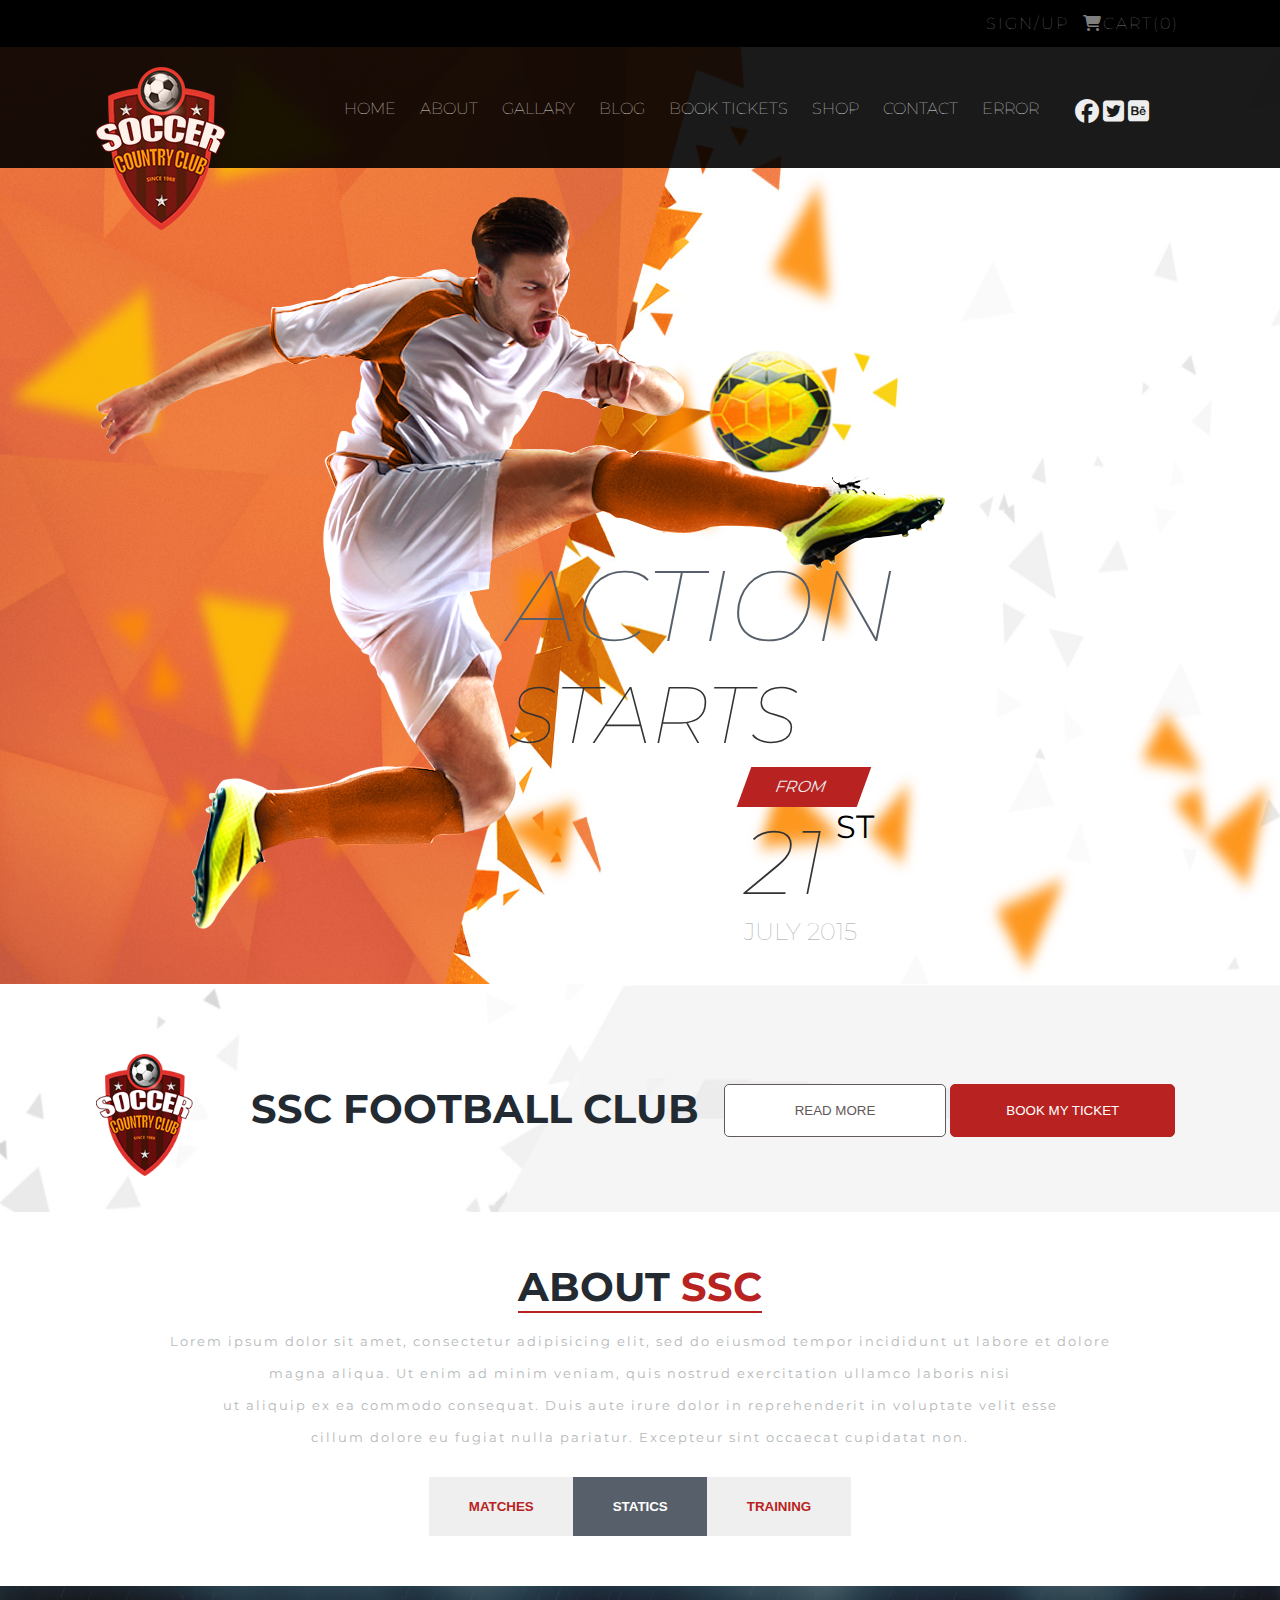
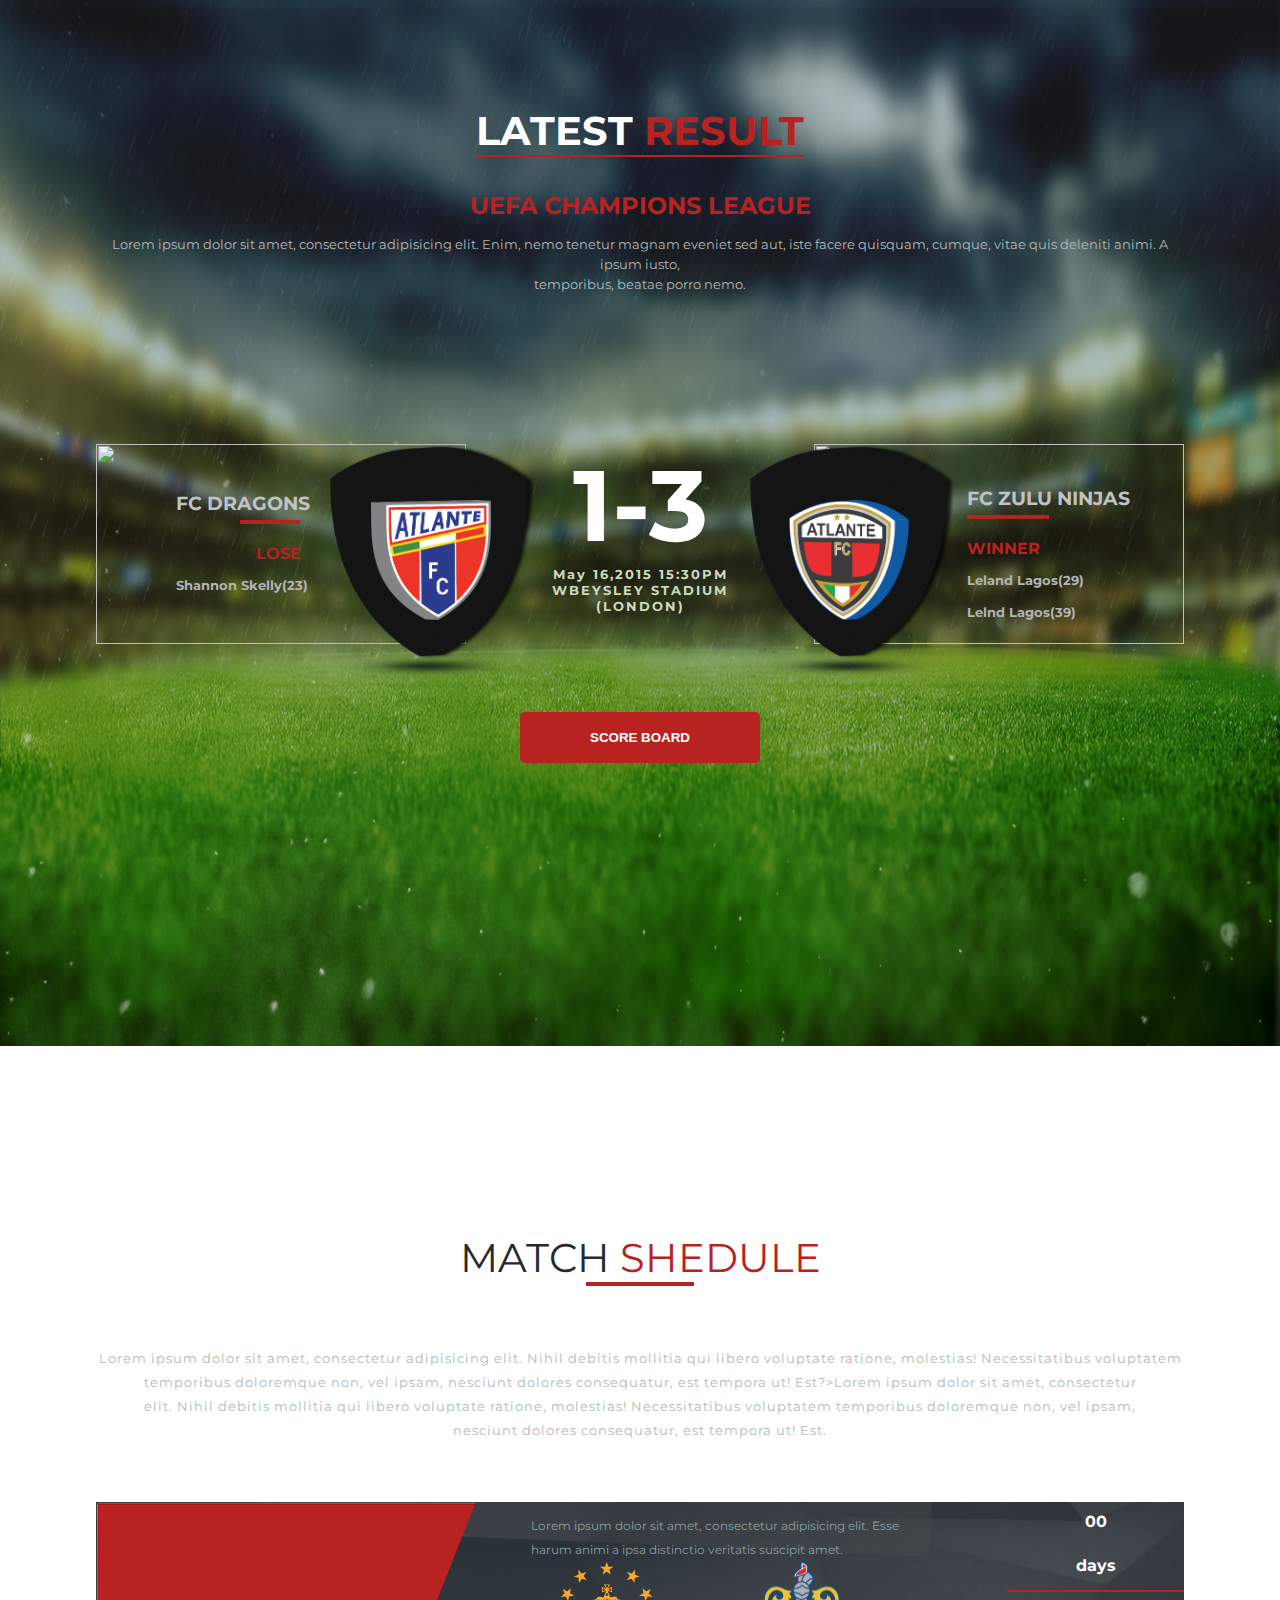
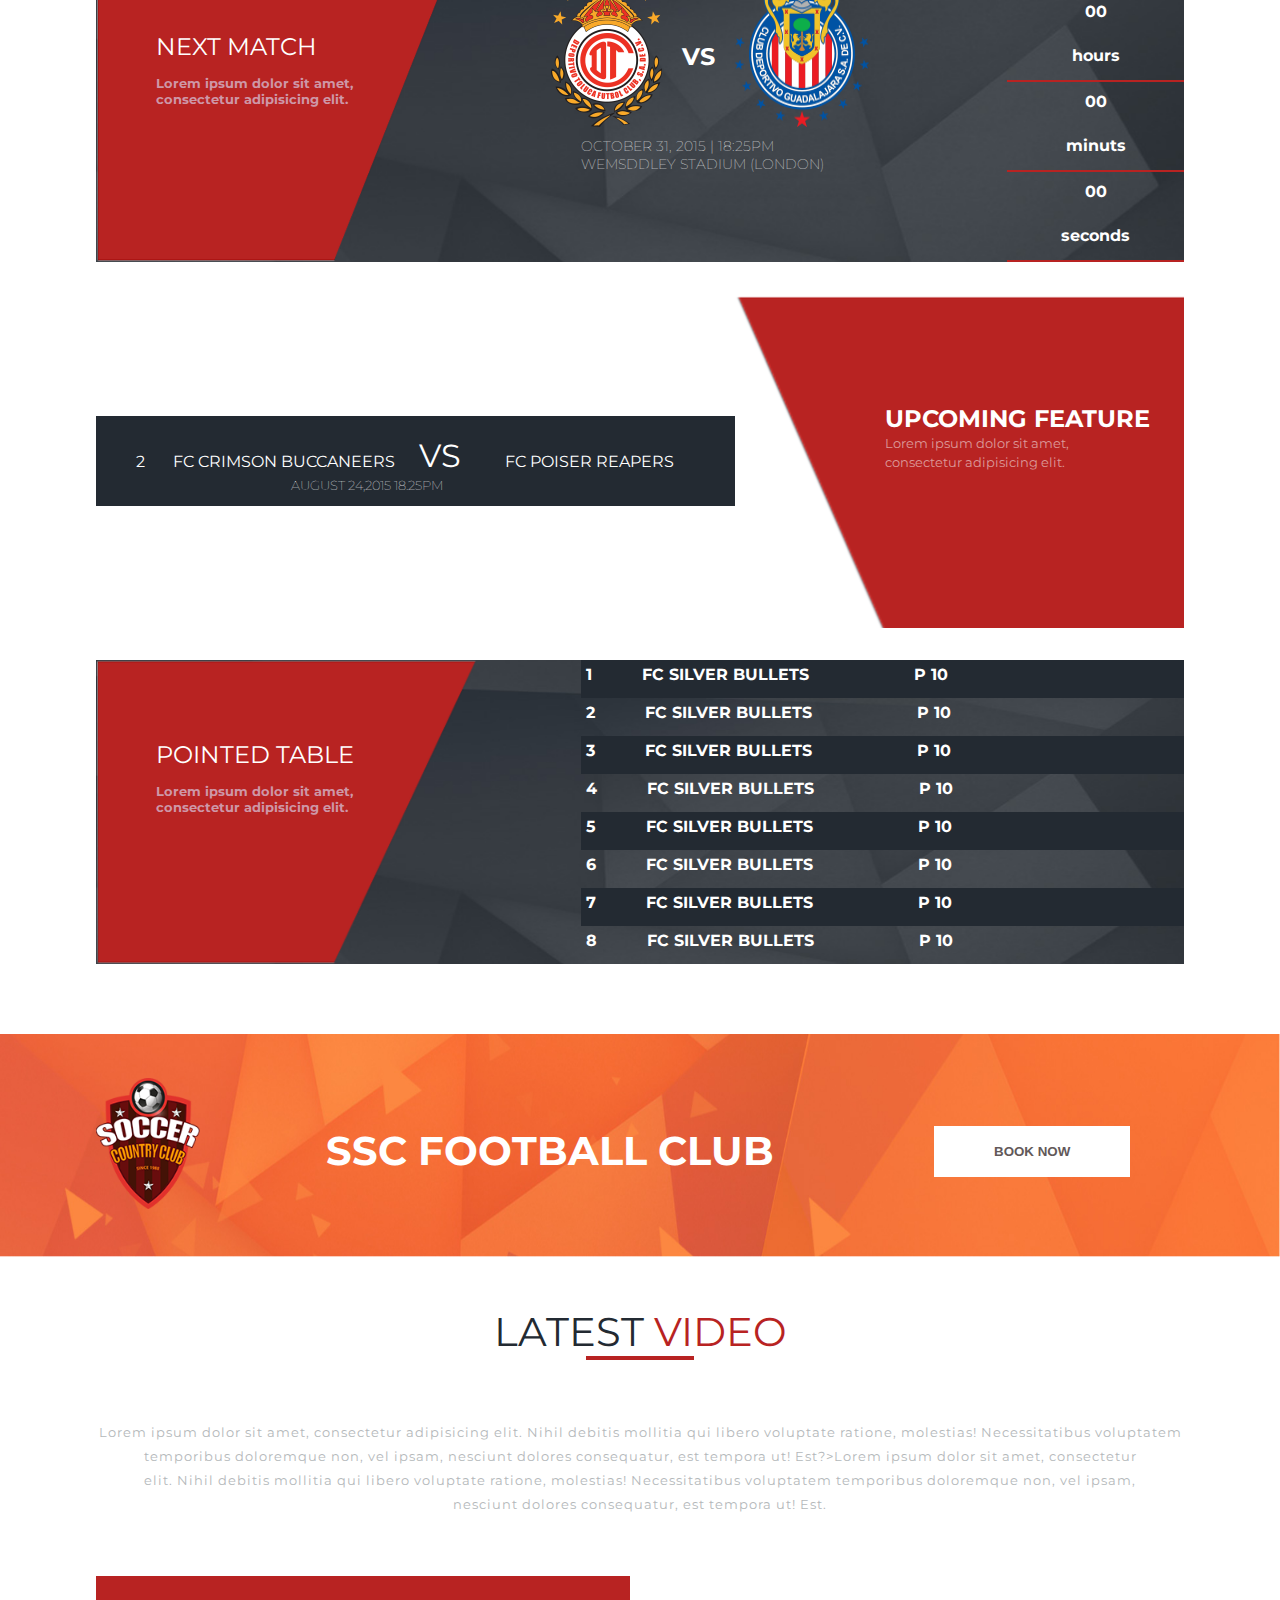
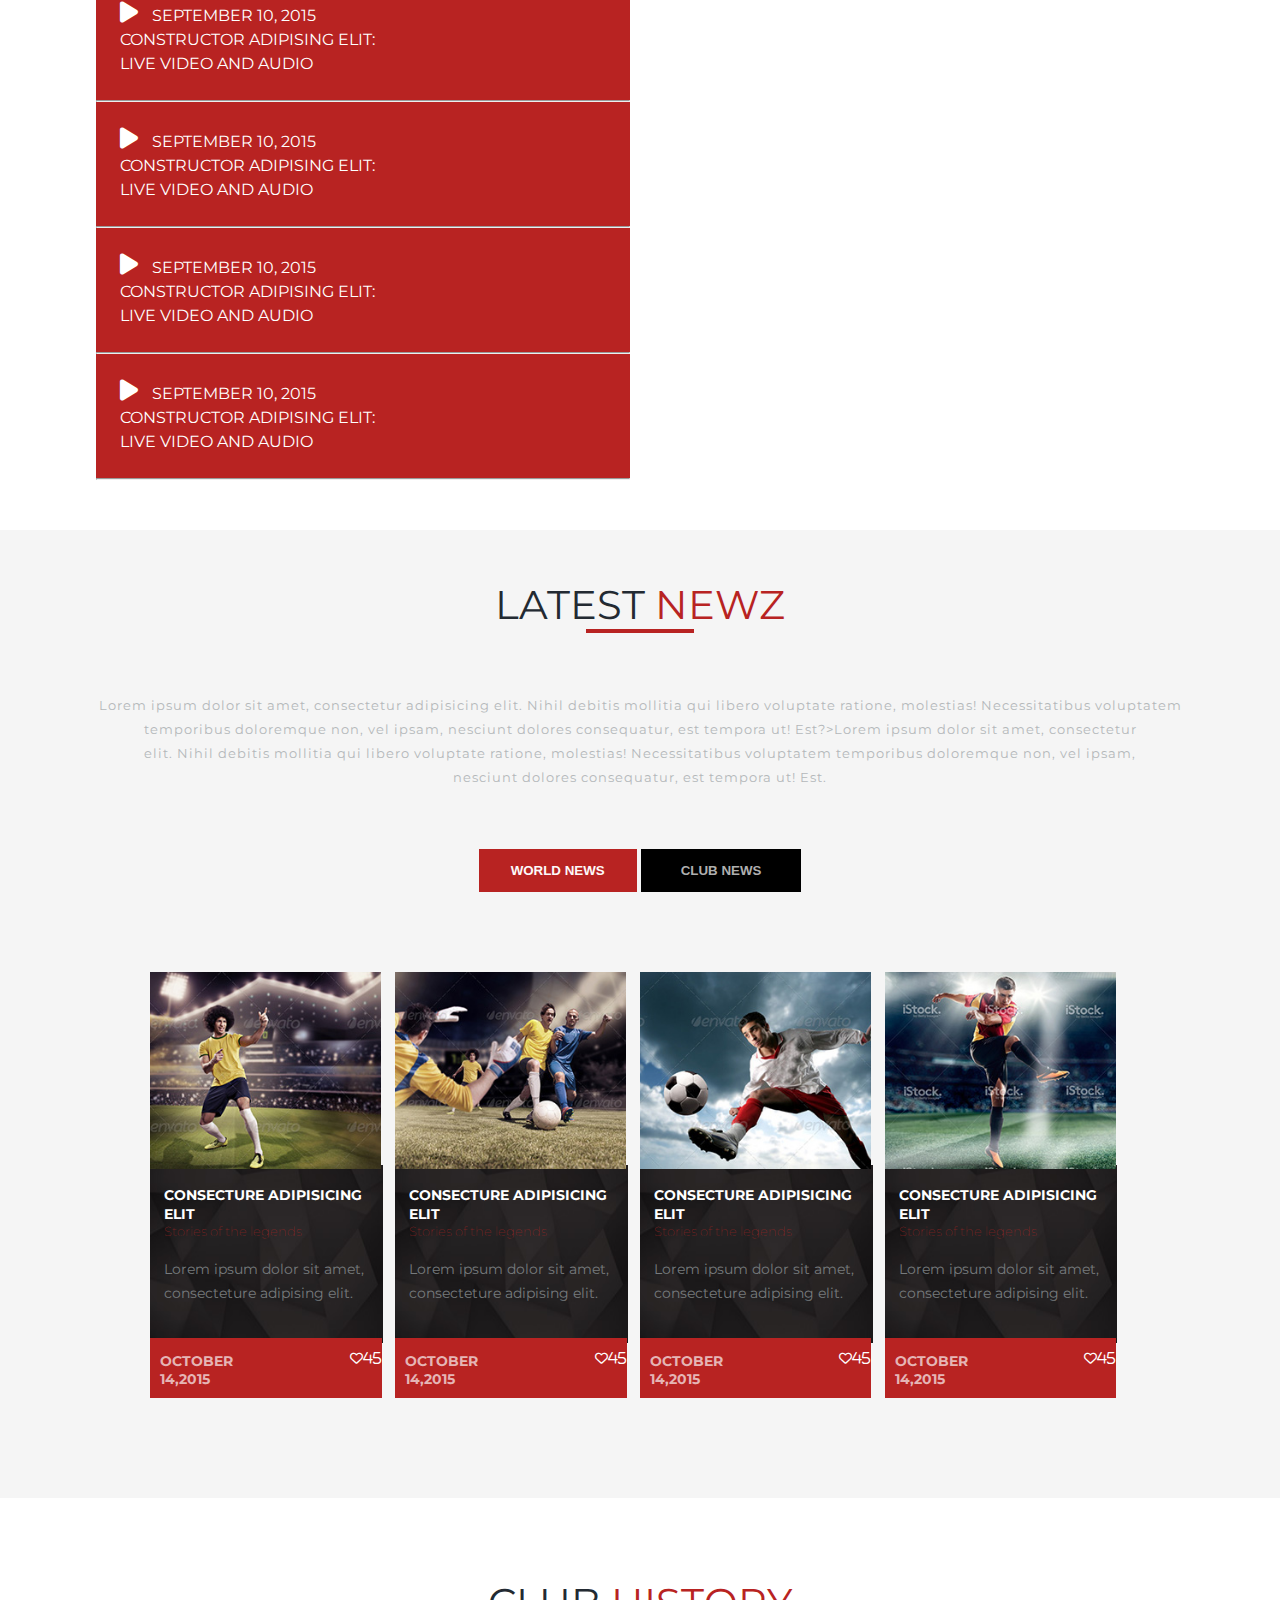
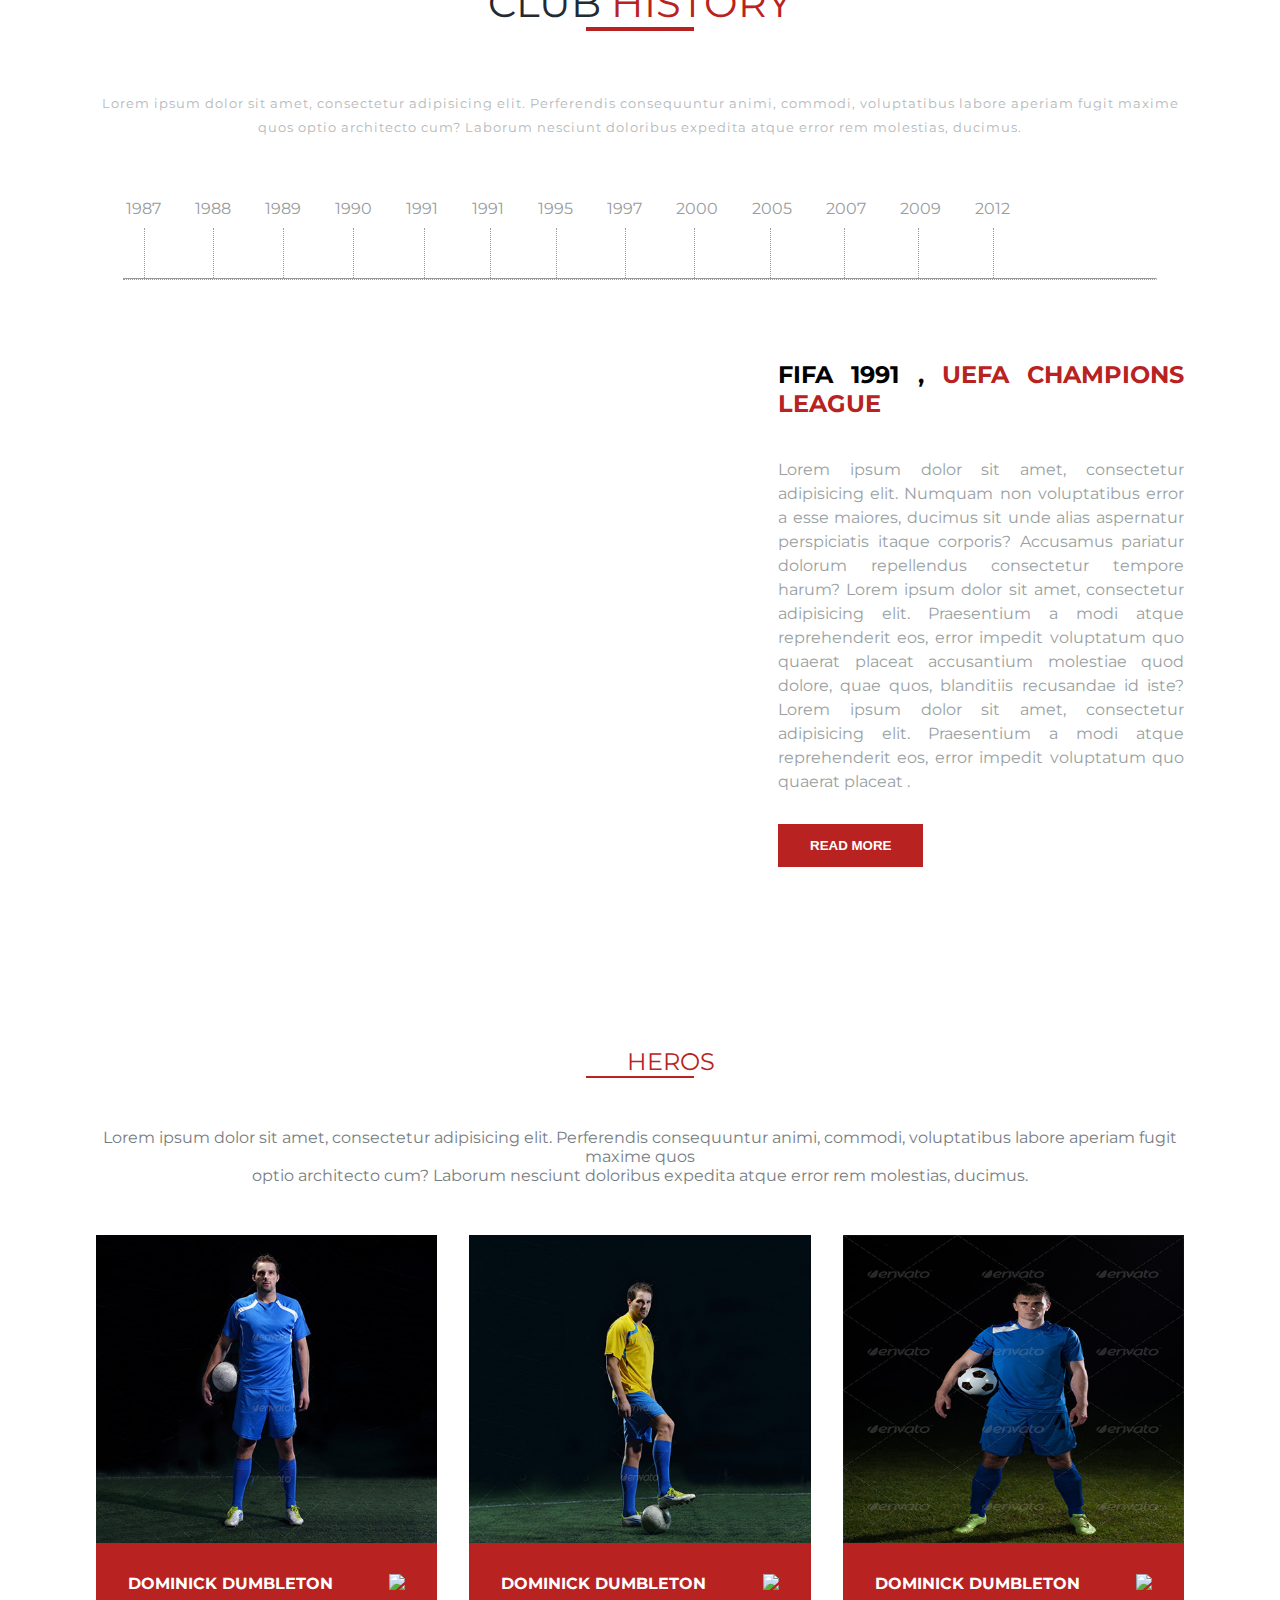
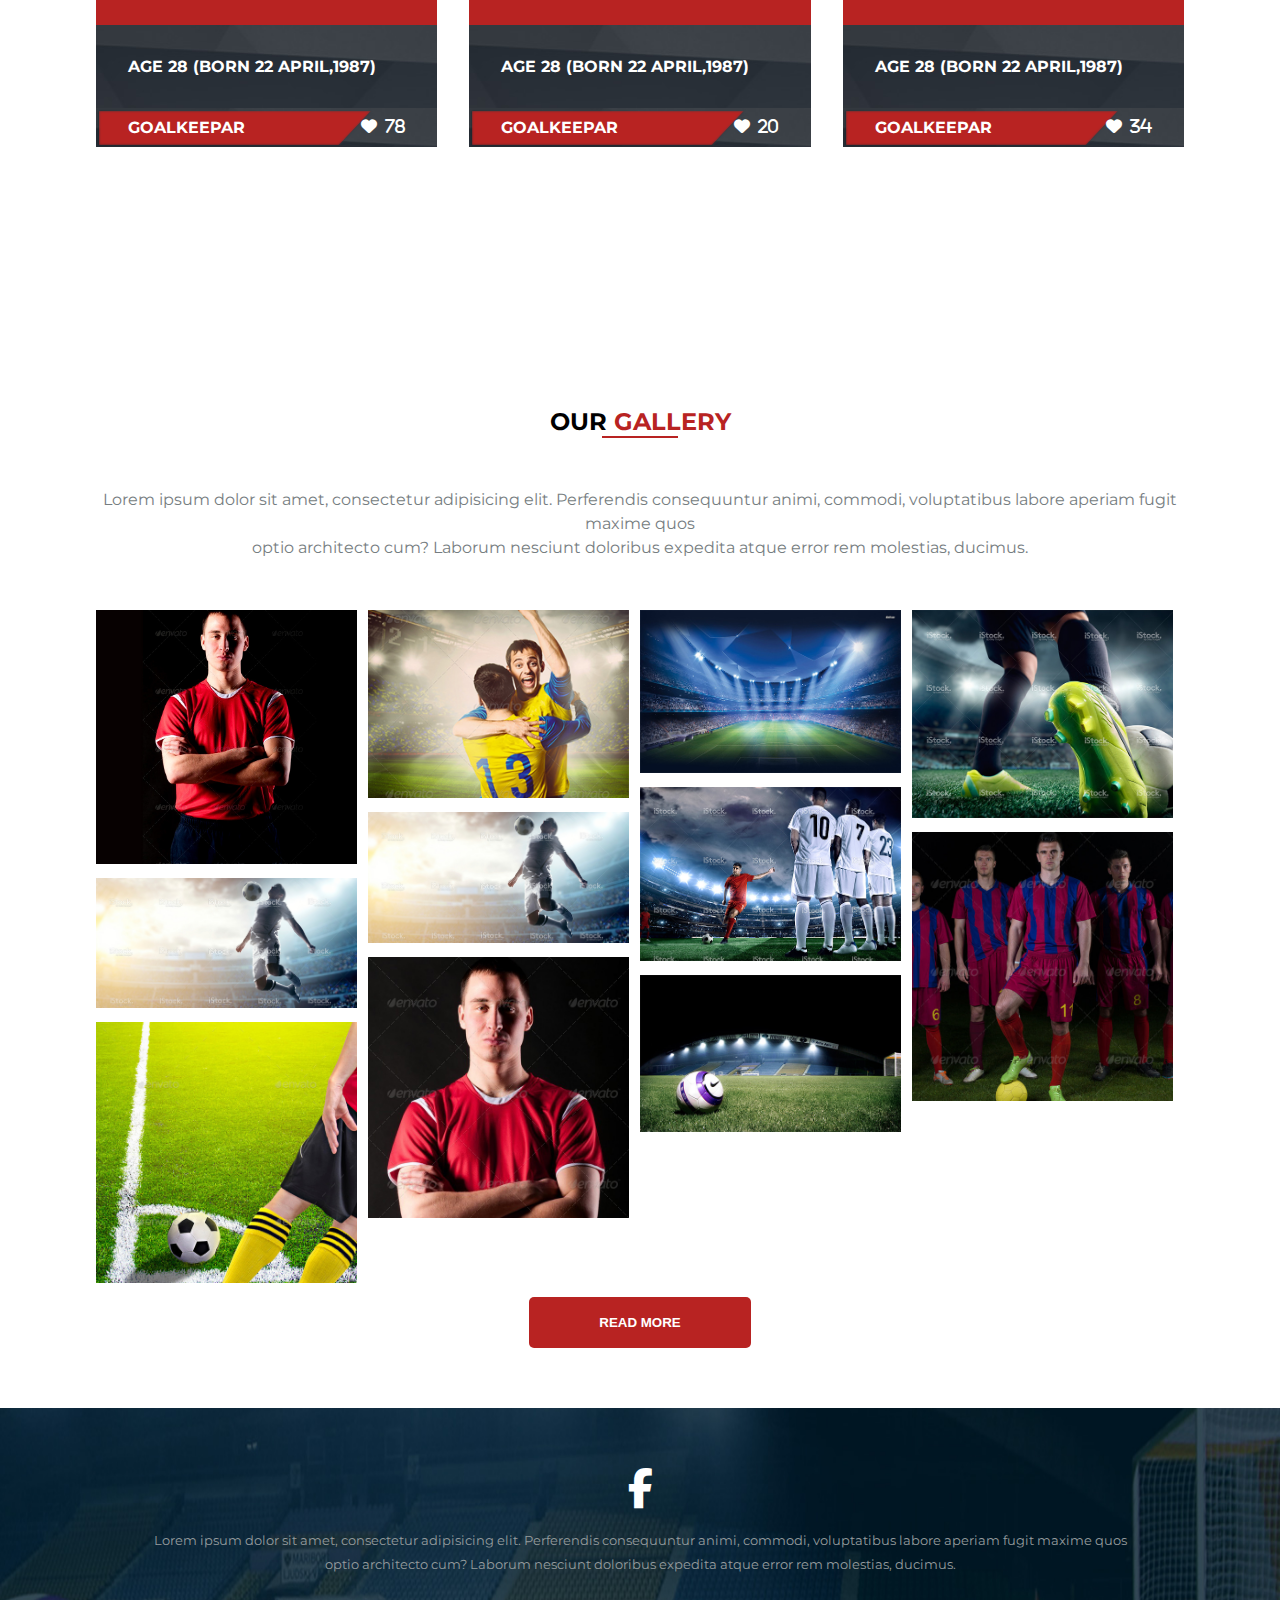
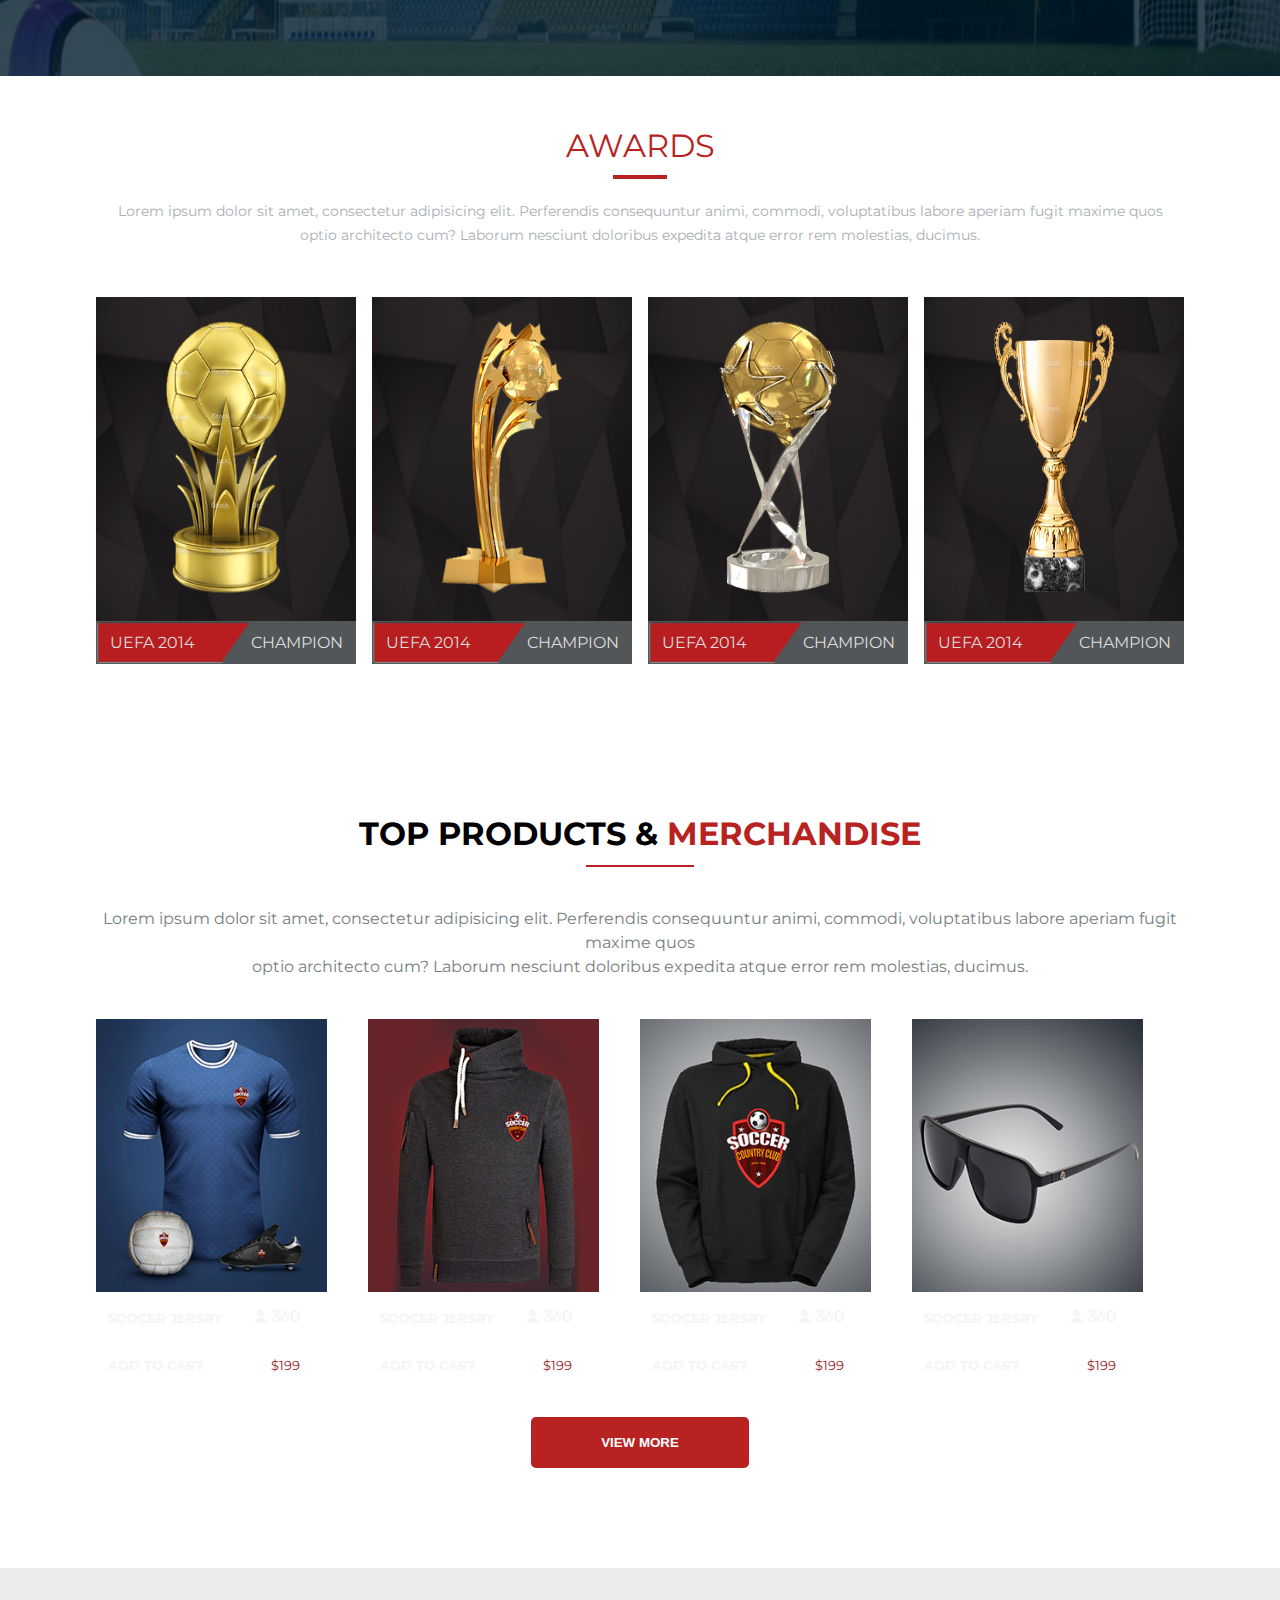
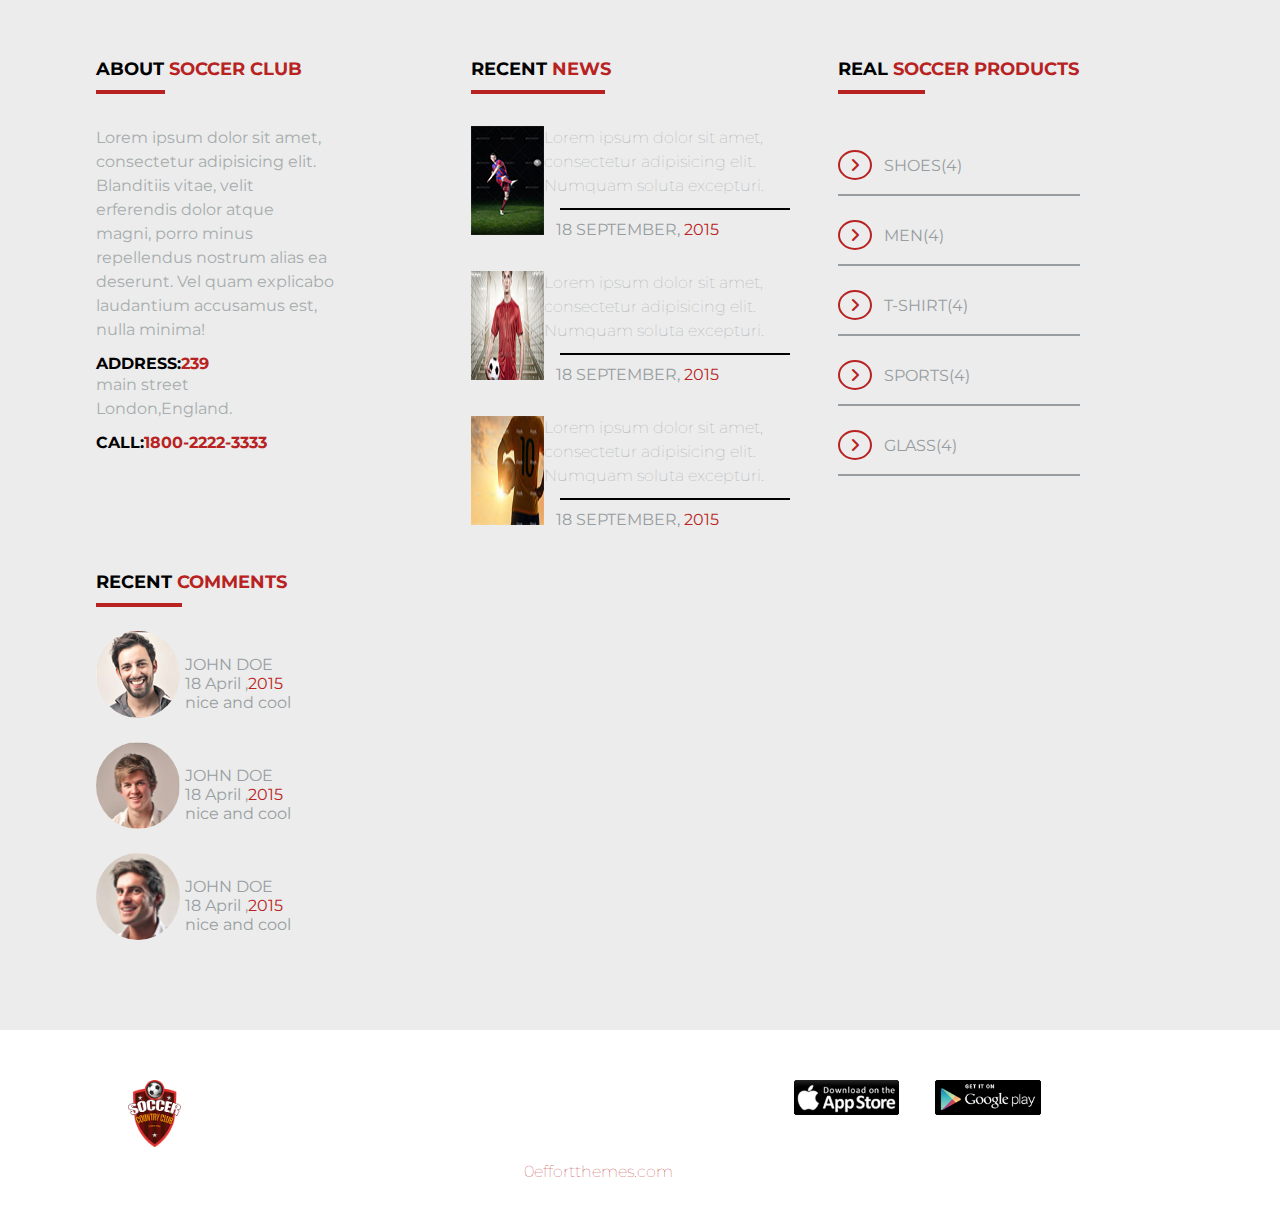
==== index.html @ d2e5c169 "Update and rename soocer.html to index.html" ====
<!DOCTYPE html>
<html>
<head>
	<meta charset="utf-8">
	<meta name="viewport" content="width=device-width, initial-scale=1.0">
	<link rel="stylesheet" href="https://unpkg.com/aos@next/dist/aos.css" />
	<link rel="stylesheet" type="text/css" href="css/soocer.css">
	<link rel="preconnect" href="https://fonts.googleapis.com">
	<link rel="preconnect" href="https://fonts.gstatic.com" crossorigin>
	<link href="https://fonts.googleapis.com/css2?family=Montserrat&display=swap" rel="stylesheet">
	<link rel="stylesheet" href="https://cdnjs.cloudflare.com/ajax/libs/font-awesome/6.3.0/css/all.min.css">
	<title> SOOCER</title>
</head>
<script src="https://unpkg.com/aos@next/dist/aos.js"></script>
<body>
	<main>
		 <script>
    AOS.init(1500);
  </script>
		<section class="one">
		<div class="container">
		<div class="cart">
			<a href="#">SIGN/UP</a>
				<a href="#"><i class="fa-solid fa-cart-shopping"></i>CART(0)</a>
			
		</div>
	</div>
	</section>
				<section class="first_section">
			<div class="container"> 
				
			<nav>
			<div  data-aos="fade-up-right" class="logo"><img src="image/logoo.png"></div>
			<div>
			<ul>
				<li><a href="#">HOME</a></li>
				<li><a href="#">ABOUT</a></li>
				<li><a href="#">GALLARY</a></li>
				<li><a href="#">BLOG</a></li>
				<li><a href="#">BOOK TICKETS</a></li>
				<li><a href="#">SHOP</a></li>
				<li><a href="#">CONTACT</a></li>
				<li><a href="#">ERROR</a></li>
			</ul>
		</div>
		<div class="search">
			<i class="fa-brands fa-facebook"></i>
			<i class="fa-brands fa-square-twitter"></i>
			<i class="fa-brands fa-square-behance"></i>
			</div>
					
		</nav>
	</div>
	</header>
</section>
		<section class="second_sec"> 
			<div class="container">
				
				<img src="image/player.png" class="player">
			
				<img src="image/ball.png" class="ball" data-aos="flip-left">
				<div class="cont_one">
				<h1>ACTION</h1>
				<h2>STARTS</h2>


			</div>	
			<div class="form">
			<div class="parallelogram">	<span>FROM</span></div>
			<div class="date">
					<h3>21</h3>
					<span>ST</span>
					<h4>JULY 2015</h4>
				
			</div>

		</div>


				
			</div>

			
		</section>


		<section class="third_sec">
			<!-- <img src="image/third.png"> -->
			<div class="container">
				<div class="content_one">
				<div class="cont_two">
					<img src="image/logoo.png">
				</div>
				<div class="cont_two">
					<h2>SSC FOOTBALL CLUB</h2>
				</div>
				<div class="cont_three">
					<button class="btn_one">READ MORE</button>
					<button class="btn_two">BOOK MY TICKET</button>
				</div>	
					
				</div>
				
			</div>
			
		</section>
		<section class="fourth_sec">
			<div class="container">
			<div class="content_two">
				<span>ABOUT <font color="b82322">SSC</font></span>
				<p>Lorem ipsum dolor sit amet, consectetur adipisicing elit, sed do eiusmod
				tempor incididunt ut labore et dolore<br> magna aliqua. Ut enim ad minim veniam,
				quis nostrud exercitation ullamco laboris nisi<br> ut aliquip ex ea commodo
				consequat. Duis aute irure dolor in reprehenderit in voluptate velit esse<br>
				cillum dolore eu fugiat nulla pariatur. Excepteur sint occaecat cupidatat non.
				</p>
				 
				<button class="btn_four">MATCHES</button>				
				<button class="btn_three">STATICS</button>			
				<button class="btn_four">TRAINING</button>

			
		</div>
		</div>
		</section>
		<section class="fifth_sec">
			<div class="container">
				<div class="content_three">
				<span>LATEST <font color="b82322">RESULT</font></span>
				<h2>UEFA CHAMPIONS LEAGUE</h2>	
				<p>Lorem ipsum dolor sit amet, consectetur adipisicing elit. Enim, nemo tenetur magnam eveniet sed aut, iste facere quisquam, cumque, vitae quis deleniti animi. A ipsum iusto,<br> temporibus, beatae porro nemo.</p>
			</div>
				<div class="content_four">

					<img src="image/resultboard.png" class="resultboard">
				
				

					<img src="image/resultboard_two.png" class="resultboard_two">
					<img src="image/resultlogo.png" class="resultlogo_left">
					<img src="image/resultlogo.png" class="resultlogo_right">
					<img src="image/logo01.png" class="logo_one">
					<img src="image/logo02.png" class="logo_two">

					<div class="cont_four">
							<h3>FC DRAGONS</h3>
							<hr>
					<h4>LOSE</h4>
					<h5>Shannon Skelly(23)</h5> 
					</div>
					<div class="cont_four_second">
							<h3>FC ZULU NINJAS</h3>
							<hr>
					<h4>WINNER</h4>
					<h5>Leland Lagos(29)<br><br>

						Lelnd Lagos(39)</h5> 

					</div>
					<div class="cont_five">
						<h2>1-3</h2>
					</div>
					<div class="cont_six">
						<h5>May 16,2015 15:30PM<br>
								WBEYSLEY STADIUM <br>(LONDON)</h5>
								<button>SCORE BOARD</button>
				</div>
						
				</div>
				</div>
				</div>
		</section>
		<section class="six_sec">
				<div class="container">
				<div class="content_five">
						<span>MATCH  <font color="b82322">SHEDULE</font></span>
						<hr>
						<p>Lorem ipsum dolor sit amet, consectetur adipisicing elit. Nihil debitis mollitia qui libero voluptate ratione, molestias! Necessitatibus voluptatem <br>temporibus doloremque non, vel ipsam, nesciunt dolores consequatur, est tempora ut! Est?>Lorem ipsum dolor sit amet, consectetur <br> elit. Nihil debitis mollitia qui libero voluptate ratione, molestias! Necessitatibus voluptatem temporibus doloremque non, vel ipsam,<br> nesciunt dolores consequatur, est tempora ut! Est.</p>					
					
				</div>
					<div  class="content_six">
						<div  class="row_one">
							<span>NEXT MATCH</span>
							<h3>Lorem ipsum dolor sit amet,<br> consectetur adipisicing elit.</h3>
							
						</div>
					 <div class="row_two">
							<p>Lorem ipsum dolor sit amet, consectetur adipisicing elit. Esse<br> harum animi a ipsa distinctio veritatis suscipit amet.</p>
							<div class="cont_seven">
							<img src="image/logo_team_one.png">
							<h3>VS</h3>
							<img src="image/logo_team_two.png">
						</div>
							<h2>OCTOBER 31, 2015 | 18:25PM<br>

								WEMSDDLEY STADIUM (LONDON)</h2>
						</div>
						<div class="row_three">
							<ul>
								<li>00</li>
								<li>days</li>
								<hr>
								<li>00</li>
								<li>hours</li>
								<hr>
								<li>00</li>
								<li>minuts</li>
								<hr>
								<li>00</li>
								<li>seconds</li>
								<hr>
							</ul>
						</div>
					</div>

					<div class="content_seven">
						<div class="row_four">
							<div class="list_one">
							<p>1&nbsp;&nbsp;&nbsp;&nbsp;&nbsp;&nbsp;&nbsp; FC MITILTENT FLYERS &nbsp;&nbsp;&nbsp;&nbsp;&nbsp;
								<font size="6">VS&nbsp;&nbsp;&nbsp;&nbsp;&nbsp;</font>FC BLACK & WHITE BLASTERS</P>
								<span>AUGUST 24,2015 18.25PM</span>
							</div>
							<div class="list_two">
								<p>2&nbsp;&nbsp;&nbsp;&nbsp;&nbsp;&nbsp; FC CRIMSON BUCCANEERS &nbsp;&nbsp;&nbsp;&nbsp;&nbsp;<font size="6">VS&nbsp;&nbsp;&nbsp;&nbsp;&nbsp;</font> FC POISER REAPERS</p>
								<span>AUGUST 24,2015 18.25PM</span>
							</div>
							<div class="list_one">
							<p>3&nbsp;&nbsp;&nbsp;&nbsp;&nbsp;&nbsp; FC MUFFIN KICKERS&nbsp;&nbsp;&nbsp;&nbsp;&nbsp; <font size="6">VS&nbsp;&nbsp;&nbsp;&nbsp;&nbsp;</font>FC GHOST ASSASSINGS</P>
								<span>AUGUST 24,2015 18.25PM</span>
							</div>
						</div>

						<div class="row_five">
							<!-- <img src="image/shape_three.png"> -->
							<h2>UPCOMING FEATURE</h2>
							<span>Lorem ipsum dolor sit amet,<br> consectetur adipisicing elit.</span>
						</div>
						
					</div>
					<div class="content_eight">
						<div class="row_six">
							<span>POINTED TABLE</span>
							<h3>Lorem ipsum dolor sit amet,<br> consectetur adipisicing elit.</h3>
							
						</div>
						<div class="row_seven">
							<ul>
								<li>1<span>FC SILVER BULLETS</span> P 10</li>
								<li>2<span>FC SILVER BULLETS</span> P 10</li>
								<li>3<span>FC SILVER BULLETS</span> P 10</li>
								<li>4<span>FC SILVER BULLETS</span> P 10</li>
								<li>5<span>FC SILVER BULLETS</span> P 10</li>
								<li>6<span>FC SILVER BULLETS</span> P 10</li>
								<li>7<span>FC SILVER BULLETS</span> P 10</li>
								<li>8<span>FC SILVER BULLETS</span> P 10</li>

								
								
							</ul>
						</div>
					</div>
				</div>	
		</section>


		
	
			<section class="seven_sec">
					<div class="container">
						<div class="content_nine">
						<div class="cont_eight">
							<img src="image/logoo.png">
						</div>
						<div class="cont_nine">
							<h2>SSC FOOTBALL CLUB</h2>
						</div>
						<div class="cont_ten">
							<button>BOOK NOW</button>
						</div>
							
						</div>
						
					</div>
				
			</section>
			<section class="eight_sec">
				<div class="container">
					<div class="content_ten">
							<span> LATEST  <font color="b82322">VIDEO</font></span>
						<hr>
						<p>Lorem ipsum dolor sit amet, consectetur adipisicing elit. Nihil debitis mollitia qui libero voluptate ratione, molestias! Necessitatibus voluptatem <br>temporibus doloremque non, vel ipsam, nesciunt dolores consequatur, est tempora ut! Est?>Lorem ipsum dolor sit amet, consectetur <br> elit. Nihil debitis mollitia qui libero voluptate ratione, molestias! Necessitatibus voluptatem temporibus doloremque non, vel ipsam,<br> nesciunt dolores consequatur, est tempora ut! Est.</p>					
						
					</div>
					<div class="content_eleven">
						<div class="row_eight">
							<ul>
								<li><i class="fa-sharp fa-solid fa-play"></i><a href="">SEPTEMBER 10, 2015<br>CONSTRUCTOR ADIPISING ELIT:<br>LIVE VIDEO AND AUDIO</a></li>
								<hr>
								<li><a href=""><i class="fa-sharp fa-solid fa-play"></i>SEPTEMBER 10, 2015<br>CONSTRUCTOR ADIPISING ELIT:<br>LIVE VIDEO AND AUDIO</a></li><hr>
								<li><a href=""><i class="fa-sharp fa-solid fa-play"></i>SEPTEMBER 10, 2015<br>CONSTRUCTOR ADIPISING ELIT:<br>LIVE VIDEO AND AUDIO</a></li><hr>
								<li><a href=""><i class="fa-sharp fa-solid fa-play"></i>SEPTEMBER 10, 2015<br>CONSTRUCTOR ADIPISING ELIT:<br>LIVE VIDEO AND AUDIO</a></li><hr>
						</div>
						<div class="row_nine">
							<iframe width="560" height="315" src="https://www.youtube.com/embed/W7qWa52k-nE" title="YouTube video player" frameborder="0" allow="accelerometer; autoplay; clipboard-write; encrypted-media; gyroscope; picture-in-picture; web-share" allowfullscreen></iframe>
						</div>
						
					</div>
					
				</div>
				
			</section>

			<section class="nine_sec"> 
				<div class="container">
					<div class="content_ten">

						<span> LATEST  <font color="b82322">NEWZ</font></span>
						<hr>
						<p>Lorem ipsum dolor sit amet, consectetur adipisicing elit. Nihil debitis mollitia qui libero voluptate ratione, molestias! Necessitatibus voluptatem <br>temporibus doloremque non, vel ipsam, nesciunt dolores consequatur, est tempora ut! Est?>Lorem ipsum dolor sit amet, consectetur <br> elit. Nihil debitis mollitia qui libero voluptate ratione, molestias! Necessitatibus voluptatem temporibus doloremque non, vel ipsam,<br> nesciunt dolores consequatur, est tempora ut! Est.</p>
						<button class="btn_five">WORLD NEWS</button>
						<button class="btn_six">CLUB NEWS</button>
						

					</div>

					<div class="content_twelve">
						<div class="row_ten">
							<!-- <i class="fa-solid fa-angle-left"></i> -->
							<img src="image/c_news.jpg">
						<div class="cont_eleven">
							<a href="#">CONSECTURE ADIPISICING ELIT</a>
							<h2>Stories of the legends</h2>
							<p>Lorem ipsum dolor sit amet, <br>
								consecteture adipising elit.
							</p>
						</div>
							<div class="cont_twelve">
								<h2>OCTOBER 14,2015</h2>
								<i class="fa-solid fa-heart">45</i>

							</div>
							
						</div>
						<div class="row_ten">
							<!-- <i class="fa-solid fa-angle-left"></i> -->
							<img src="image/c_news_two.jpg">
						<div class="cont_eleven">
							<a href="#">CONSECTURE ADIPISICING ELIT</a>
							<h2>Stories of the legends</h2>
							<p>Lorem ipsum dolor sit amet, <br>
								consecteture adipising elit.
							</p>
						</div>
							<div class="cont_twelve">
								<h2>OCTOBER 14,2015</h2>
								<i class="fa-solid fa-heart">45</i>

							</div>
							
						</div>

						<div class="row_ten">
							<!-- <i class="fa-solid fa-angle-left"></i> -->
							<img src="image/c_news_three.jpg">
						<div class="cont_eleven">
							<a href="#">CONSECTURE ADIPISICING ELIT</a>
							<h2>Stories of the legends</h2>
							<p>Lorem ipsum dolor sit amet, <br>
								consecteture adipising elit.
							</p>
						</div>
							<div class="cont_twelve">
								<h2>OCTOBER 14,2015</h2>
								<i class="fa-solid fa-heart">45</i>

							</div>
							
						</div>

						<div class="row_ten">
							<!-- <i class="fa-solid fa-angle-left"></i> -->
							<img src="image/c_news_four.jpg">
						<div class="cont_eleven">
							<a href="#">CONSECTURE ADIPISICING ELIT</a>
							<h2>Stories of the legends</h2>
							<p>Lorem ipsum dolor sit amet, <br>
								consecteture adipising elit.
							</p>
						</div>
							<div class="cont_twelve">
								<h2>OCTOBER 14,2015</h2>
								<i class="fa-solid fa-heart">45</i>

							</div>
							
						</div>

						</div>


						

				</div>
				
			</section>

			<section class="ten_sec">
				<div class="container">
					<div class="content_thirteen">

						<span> CLUB  <font color="b82322">HISTORY</font></span>
						<hr>
						<p>Lorem ipsum dolor sit amet, consectetur adipisicing elit. Perferendis consequuntur animi, commodi, voluptatibus labore aperiam fugit maxime<br> quos optio architecto cum? Laborum nesciunt doloribus expedita atque error rem molestias, ducimus.</p>
					

					</div>

					<div class="data">

						<ul>
							<li>1987<div class="vl"></div></li>
							
							<li><a href="#">1988<div class="vl circle"></div></a></li>
							
							<li>1989<div class="vl"></div></li>
							<li>1990<div class="vl"></div></li>
							<li>1991<div class="vl"></div></li>
							<li><a href="#">1991<div class="vl circle"></div></a></li>
							<li>1995<div class="vl"></div></li>
							<li>1997<div class="vl"></div></li>
							<li><a href="#">2000<div class="vl circle"></div></a></li>
							<li>2005<div class="vl"></div></li>
							<li>2007<div class="vl"></div></li>
							<li>2009<div class="vl"></div></li>
							<li><a href="#">2012<div class="vl circle"></div></a></li>
							<hr>
							
							
						</ul>	
						
					</div>
					<div class="content_fourteen">
						<div class="row_eleven">
						<iframe width="650" height="350" src="https://www.youtube.com/embed/G4t6TqG5LM8" title="YouTube video player" frameborder="0" allow="accelerometer; autoplay; clipboard-write; encrypted-media; gyroscope; picture-in-picture; web-share" allowfullscreen></iframe>
						</div>

						<div class="row_twelve">
							<span> FIFA 1991 , </span>
							<p>Lorem ipsum dolor sit amet, consectetur adipisicing elit. Numquam non voluptatibus error a esse maiores, ducimus sit unde alias aspernatur perspiciatis itaque corporis? Accusamus pariatur dolorum repellendus consectetur tempore harum? Lorem ipsum dolor sit amet, consectetur adipisicing elit. Praesentium a modi atque reprehenderit eos, error impedit voluptatum quo quaerat placeat accusantium molestiae quod dolore, quae quos, blanditiis recusandae id iste? Lorem ipsum dolor sit amet, consectetur adipisicing elit. Praesentium a modi atque reprehenderit eos, error impedit voluptatum quo quaerat placeat .</p>
							<button>READ MORE</button>
							
						</div>
					</div>
				</div>
			</section>
			<section class="eleven_sec">
				<div class="container">

					<div class="content_fifteen">
						<span>OUR </span>
						<hr>
						<p>Lorem ipsum dolor sit amet, consectetur adipisicing elit. Perferendis consequuntur animi, commodi, voluptatibus labore aperiam fugit maxime quos<br> optio architecto cum? Laborum nesciunt doloribus expedita atque error rem molestias, ducimus.</p>

						
					</div>
					<div class="content_sixteen">
						<div class="row_thirteen">
							<div class="player_one">
							<img src="image/player_one.jpg">
						</div>
							<div class="cont_thirteen">
								<div class="player_name">
									  <span>DOMINICK DUMBLETON</span>
									  <img src="image/tshirt.png">

								</div><!-- player_name -->

								<div class="palyer_dob">
									<span>AGE 28 (BORN 22 APRIL,1987)</span>
								</div><!-- player_dob -->

								<div class="player_category">
									<span>GOALKEEPAR</span>
									<i class="fa-solid fa-heart">&nbsp;&nbsp;78</i>
								</div><!-- player_categoty -->
								
							</div><!-- cont_thirteen -->

						</div><!-- row_thirteen -->

						<div class="row_fourteen">
							<div class="player_one">
							<img src="image/player_two.jpg">
						</div>
							<div class="cont_thirteen">
								<div class="player_name">
									  <span>DOMINICK DUMBLETON</span>
									  <img src="image/tshirt.png">

								</div><!-- player_name -->

								<div class="palyer_dob">
									<span>AGE 28 (BORN 22 APRIL,1987)</span>
								</div><!-- player_dob -->

								<div class="player_category">
									<span>GOALKEEPAR</span>
									<i class="fa-solid fa-heart">&nbsp;&nbsp;20</i>
								</div><!-- player_categoty -->
								
							</div><!-- cont_thirteen -->
						</div>

						<div class="row_thirteen">
							<div class="player_one">
							<img src="image/player_three.jpg">
						</div>
							<div class="cont_thirteen">
								<div class="player_name">
									  <span>DOMINICK DUMBLETON</span>
									  <img src="image/tshirt.png">

								</div><!-- player_name -->

								<div class="palyer_dob">
									<span>AGE 28 (BORN 22 APRIL,1987)</span>
								</div><!-- player_dob -->

								<div class="player_category">
									<span>GOALKEEPAR</span>
									<i class="fa-solid fa-heart">&nbsp;&nbsp;34</i>
								</div><!-- player_categoty -->
								
							</div><!-- cont_thirteen -->
						</div>
						
					</div> <!-- content_sixteen -->
					
				</div>
				
			</section>


			<section class="twelve_sec">
				<div class="container">
					<div class="content_seventeen">
						<span>OUR&nbsp;</span>
						<hr>
						<p>Lorem ipsum dolor sit amet, consectetur adipisicing elit. Perferendis consequuntur animi, commodi, voluptatibus labore aperiam fugit maxime quos<br> optio architecto cum? Laborum nesciunt doloribus expedita atque error rem molestias, ducimus.</p>
					</div>

					<div class="gallery">
					<div class="our_hero">
						<img src="image/gallery/gallery_one.jpg">
						<img src="image/gallery/gallery_two.jpg">
						<img src="image/gallery/gallery_three.jpg">
						
					</div>

					<div class="our_hero">
						<img src="image/gallery/gallery_four.jpg">
						<img src="image/gallery/gallery_five.jpg">
						<img src="image/gallery/gallery_six.jpg">
						
					</div>

					<div class="our_hero">
						<img src="image/gallery/gallery_seven.jpg">
						<img src="image/gallery/gallery_eight.jpg">
						<img src="image/gallery/gallery_nine.jpg">
						
					</div>

					<div class="our_hero">
						<img src="image/gallery/gallery_ten.jpg">
						<img src="image/gallery/gallery_eleven.jpg">
						
						
					</div>

				</div>
				<div class="read_more">
				<button class="btn_seven">READ MORE</button>
			</div>
				</div>
			</section>


			<section class="thirteen_sec"> 
				<div class="container">
					<div class="content_eighteen">

						<i class="fa-brands fa-facebook-f"></i>

						<p>Lorem ipsum dolor sit amet, consectetur adipisicing elit. Perferendis consequuntur animi, commodi, voluptatibus labore aperiam fugit maxime quos<br> optio architecto cum? Laborum nesciunt doloribus expedita atque error rem molestias, ducimus.</p>
						
					</div>
					
				</div>
			</section>

			<section class="fourteen_sec">
				<div class="container">

					<div class="content_ninteen">

						<span>AWARDS</span>
						<hr>
						<p>Lorem ipsum dolor sit amet, consectetur adipisicing elit. Perferendis consequuntur animi, commodi, voluptatibus labore aperiam fugit maxime quos<br> optio architecto cum? Laborum nesciunt doloribus expedita atque error rem molestias, ducimus.</p>
						
					</div> <!-- content_ninteen -->

					<div class="content_twenty">
						<div class="row_fifteen">
							<div class="award">
							<img src="image/award_one.png">
						</div>
							<div class="champion">
								<P>UEFA 2014</P>
								<span>CHAMPION</span>
							</div><!-- CHAMPION -->

						</div><!-- row_fifteen -->
						

						<div class="row_fifteen">
							<div class="award">
							<img src="image/award_two.png">
						</div>
							<div class="champion">
								<P>UEFA 2014</P>
								<span>CHAMPION</span>
							</div><!-- CHAMPION -->

						</div><!-- row_fifteen -->
						

						<div class="row_fifteen">
							<div class="award">
							<img src="image/award_three.png">
						</div>
							<div class="champion">
								<P>UEFA 2014</P>
								<span>CHAMPION</span>
							</div><!-- CHAMPION -->

						</div><!-- row_fifteen -->
						

						<div class="row_fifteen">
							<div class="award">
							<img src="image/award_four.png">
						</div>
							<div class="champion">
								<P>UEFA 2014</P>
								<span>CHAMPION</span>
							</div><!-- CHAMPION -->

						</div><!-- row_fifteen -->
						
					</div><!-- content_twenty -->
					
				</div>

			</section>

			<section class="fifteen_sec">
				<div class="container">
					<div class="content_twenty_one">
						
						<span>TOP PRODUCTS &&nbsp;</span>
						<hr>
						<p>Lorem ipsum dolor sit amet, consectetur adipisicing elit. Perferendis consequuntur animi, commodi, voluptatibus labore aperiam fugit maxime quos<br> optio architecto cum? Laborum nesciunt doloribus expedita atque error rem molestias, ducimus.</p>

					</div><!-- heading -->

					<div class="content_twenty_two">
						
						<div class="row_sixteen">
							<div class="product_one">
								<img src="image/shirt_one.jpg">
							</div><!-- product_one -->
							
							<div class="user">
								<h4>SOOCER JERSRY</h4>
								<i class="fa-solid fa-user">&nbsp;&nbsp;360</i>
							</div><!--  user -->

							<div class="price">
								<h4>ADD TO CART</h4>
								<i class="fa-solid fa-cart-shopping"></i>
								<span>$199</span>
							</div> <!-- cart -->
						</div> <!-- row_sixteen -->

						<div class="row_sixteen">
							<div class="product_one">
								<img src="image/shirt_two.jpg">
							</div><!-- product_one -->
							
							<div class="user">
								<h4>SOOCER JERSRY</h4>
								<i class="fa-solid fa-user">&nbsp;&nbsp;360</i>
							</div><!--  user -->

							<div class="price">
								<h4>ADD TO CART</h4>
								<i class="fa-solid fa-cart-shopping"></i>
								<span>$199</span>
							</div> <!-- cart -->
						</div> <!-- row_sixteen -->

						<div class="row_sixteen">
							<div class="product_one">
								<img src="image/shirt_three.jpg">
							</div><!-- product_one -->
							
							<div class="user">
								<h4>SOOCER JERSRY</h4>
								<i class="fa-solid fa-user">&nbsp;&nbsp;360</i>
							</div><!--  user -->

							<div class="price">
								<h4>ADD TO CART</h4>
								<i class="fa-solid fa-cart-shopping"></i>
								<span>$199</span>
							</div> <!-- cart -->
						</div> <!-- row_sixteen -->

						<div class="row_sixteen">
							<div class="product_one">
								<img src="image/shirt_four.jpg">
							</div><!-- product_one -->
							
							<div class="user">
								<h4>SOOCER JERSRY</h4>
								<i class="fa-solid fa-user">&nbsp;&nbsp;360</i>
							</div><!--  user -->

							<div class="price">
								<h4>ADD TO CART</h4>
								<i class="fa-solid fa-cart-shopping"></i>
								<span>$199</span>
							</div> <!-- cart -->
						</div> <!-- row_sixteen -->

					</div><!-- content_twenty_two -->
					<div class="view_more">
				<button class="btn_seven">VIEW MORE</button>
			</div>
				</div>
			</section>

			<section class="sixteen_sec">
				<div class="container">
					<div class="content_twenty_three">

						<div class="row_seventy">
							<span>ABOUT</span>
							<hr>
							<p>Lorem ipsum dolor sit amet,<br> consectetur adipisicing elit.<br> Blanditiis vitae, velit<br>erferendis dolor atque<br> magni, porro minus
								<br>repellendus nostrum alias ea <br>deserunt. Vel quam explicabo <br>laudantium accusamus est,<br> nulla minima!</p>
								<div class="cont_fourteen">
								<h4>ADDRESS:</h4>
								<p>main street<br> London,England.</p>
								<h3>CALL:</h3>
							</div><!-- cont_fourteen -->
						</div><!-- row_seventy -->
						<div class="row_eighteen">
							<div class="heading">
							<span>RECENT</span>
							<hr>
						</div>
							<div class="cont_fifteen">
								<div class="widget_one"><img src="image/widget_one.jpg"></div>
							
							<p>Lorem ipsum dolor sit amet, <br>consectetur adipisicing elit.<br> Numquam soluta excepturi.<hr></hr>&nbsp;&nbsp;&nbsp;<font color="979da0">18 SEPTEMBER,</font><font color="b82322"> 	2015</font></p>
						
						</div><!-- cont_fifteen -->

						<div class="cont_fifteen">
								<div class="widget_two"><img src="image/widget_two.jpg"></div>
							
							<p>Lorem ipsum dolor sit amet, <br>consectetur adipisicing elit.<br> Numquam soluta excepturi.<hr></hr>&nbsp;&nbsp;&nbsp;<font color="979da0">18 SEPTEMBER,</font><font color="b82322"> 	2015</font></p>
						
						</div>
								<!-- cont_fifteen -->

								<div class="cont_fifteen">
								<div class="widget_three"><img src="image/widget_three.jpg"></div>
							
							<p>Lorem ipsum dolor sit amet, <br>consectetur adipisicing elit.<br> Numquam soluta excepturi.<hr></hr>&nbsp;&nbsp;&nbsp;<font color="979da0">18 SEPTEMBER,</font><font color="b82322"> 	2015</font></p>
						
						</div>
								<!-- cont_fifteen -->
						</div><!-- row_seventy -->


						<div class="row_ninteen">
							<div class="heading_two">
							<span>REAL</span>
							<hr>
						</div><!-- heading_two -->
						<div class="soocer_product">
							<ul>
								<li><i class="fa-solid fa-angle-right"></i><a href="#">SHOES(4)</a></li>
								<hr>
								<li><i class="fa-solid fa-angle-right"></i><a href="#">MEN(4)</a></li>
								<hr>
								<li><i class="fa-solid fa-angle-right"></i><a href="#">T-SHIRT(4)</a></li>
								<hr>
								<li><i class="fa-solid fa-angle-right"></i><a href="#">SPORTS(4)</a></li>
								<hr>
								<li><i class="fa-solid fa-angle-right"></i><a href="#">GLASS(4)</a></li>
								<hr>
							</ul>
						</div>

						</div><!-- row_seventy -->


						<div class="row_twenty">
							<span>RECENT</span>
							<hr>
							<div class="comment">
								<img src="image/comment_one.jpg">
								<p>JOHN DOE <br> 18 April ,<font color="b82322">2015</font><br>nice and cool</p>
								
							</div>
							<div class="comment">
								<img src="image/comment_two.jpg">
								<p>JOHN DOE <br> 18 April ,<font color="b82322">2015</font><br>nice and cool</p>
								
							</div>
							<div class="comment">
								<img src="image/comment_three.jpg">
								<p>JOHN DOE <br> 18 April ,<font color="b82322">2015</font><br>nice and cool</p>
								
							</div>
						</div><!-- row_seventy -->
						
					</div><!-- content_thenty_three -->
				</div><!-- container -->
			</section>

			<section class="seventy_sec">
				 <div class="container">

				 	<div class="content_twenty_four">
				 			<div class="scoocer_logo">
				 			<img src="image/logoo.png">
				 		</div>
				 				<div class="icon">
				 			<i class="fa-brands fa-facebook fa-facebook_two"></i>
				 			<i class="fa-brands fa-twitter"></i>
				 			<i class="fa-brands fa-behance"></i><br>
				 			<span>Copyright, 2015</span>
				 			</div>
				 			<div class="apple_google">

				 			<a href="#">	<img src="image/apple.png">	</a>	
				 			<a href="#">	<img src="image/google.png"></a>		
				 				
				 			</div>
				 </div>

			</section>

		
			
	</main>

</body>
</html>
---- css/soocer.css ----
*
{
	margin: 0px;
	padding: 0px;
	box-sizing: border-box;
}
.container
{
	margin: 0 auto;
	padding: 0px;
	width: 85%;
	height: auto;
	/*background-color: green;*/
}
body
{
	font-family: 'Montserrat', sans-serif;
}
.one
{
	background-color: #000000;
}
.cart
{	

	text-align: right;
	font-weight: lighter;
	
	padding: 14px 0px;
	
}
.cart a
{
	text-decoration: none;
	color: #7f7f7f;
	letter-spacing: 2px;
	margin: 5px;
}
.cart a:hover
{
	color: #b82322;
}
.first_section
{
	 background-color: #000000;
	 /*background-color: red;*/
	 height: auto;
	 
	 padding: 20px 0px 50px 0px;
	 position: absolute;
	 opacity: 0.9;
		width: 100%;
}
.second_sec
{
	background-image:url(..//image/front.png), url(..//image/background01.jpg);
	background-size: 100% 100%,100% 100%;
	background-repeat: no-repeat,no-repeat;
	/*height: 150%;
	width: 100%;*/
	padding: 0 0 50px 0px;
}
.player
{
	margin-top: 150px;

	/*background-color: red;*/
	


}
.ball
{	
	
	/*background-color: pink;*/
	position: absolute;
	top: 350px;
	right: 35%;
}
nav 
	{
		/*background-color: red;*/
		height: 50px;
		font-weight: lighter;
		/*font-size: smaller;*/

	}

nav ul
{
	list-style: none;
	margin-left: 14px;
	list-style: none;
	float: left;
	padding-left: 210px;
	padding-top: 32px;
}
nav ul li
{
	display: inline-block;
	float: left;
	padding-left: 24px;
}
nav ul li a
{
	text-decoration: none;
	color: #ededed; 

}
header
{
	background-color: #000000;
}


.logo 
{
	color: #525fe1;
	/*background-color: green;*/
	float: left;
	position: absolute;
	/*display: flex;*/
	/*padding-top: 10px;*/
	
}

nav ul li 
{
	
}

.search i
{
	color: #ededed;
	/*margin-left: 12px;*/
	font-size: 24px;

	padding-left: 14px;
	padding-top: 32px;

}
.fa-facebook
{
	margin-left: 36px;
}
nav ul li a:hover
{
	
	color: #b82322;
	border-bottom: 2px solid #b82322;
	padding-bottom: 12px;
	transition: 0.2s;
}
.fa-facebook:hover
{
	color: #1877f2;
}
.fa-square-twitter:hover
{
	color: #1DA1F2;
}
.cont_one
{
	position: absolute;
	right: 30%;
	/*bottom: 5px;*/
	top: 34em;
}
.cont_one h1
{
	/*transform: rotate(10deg); */
	font-style: italic;
	color: #57606a;
	font-size: 100px;
	/*position: absolute;*/
	/*right: 20%;*/
	/*bottom: 4%;*/
	font-weight: lighter;
	/*background-color: blue;*/
	/*top: 200px;*/
}
.cont_one h2
{
	color: #333333;
	font-style: italic;
	font-size: 80px;
	/*position: absolute;*/
	/*right: 20%;*/
	/*top: 90%;*/
	/*bottom: 0%;*/
	font-weight: lighter;
	/*background-color: green;*/
}
.parallelogram {
	width: 120px;
	height: 40px;
	transform: skew(-20deg);
	background: #b82322;
	/*float: right;*/
	color: #ededed; 
	text-align:	 ;
	/*position: relative;
	right: 250px;
	bottom: 200px;*/
	padding-left: 32px;
	padding-top: 10px; 


	
	/*margin-right: 200px;*/
	
}
.form
{
	/*position: absolute;*/
	float: right;
	position: relative;
	right: 20em;
	top: 45em;
}
.parallelogram span
{
	
	/*background-color: red;*/
	
	
}
.date
{
	/*float: right;*/
	/*background-color: green;*/

}	
.date h3
{
	color: #333333;
	font-style: italic;
	font-size: 90px;
	/*position: absolute;
	right: 28%;
	top: 110%;
	bottom: 0%;*/
	font-weight: lighter;

}
.date span
{
	font-size: 32px;
	position: absolute;
	bottom: 100px;
	right: -10px;	
}
.date h4
{
	color: #979da0;
	/*position: relative;
	bottom: 90px;
	right: 130px;*/
	font-size: 24px;
	font-weight: lighter;	
}
.third_sec
{
	background-image: url(..//image/third.png);
	background-size: 100% 100%;
	background-repeat: no-repeat;



}
.content_one
{
	display: grid;
	grid-template-columns: auto auto auto;
	grid-gap: 1em;
}


.cont_two img
{
	width: 70%;
	padding-top: 70px;
	padding-bottom: 32px;
	

}
.cont_two h2
{
	color: #232a32;
	font-size: 40px;
	padding-top: 100px;
	
}
.cont_three button
{
	
	margin-top: 100px;


}
.btn_one
{
	border: 1px solid #625959;
	padding: 18px 70px;
	border-radius: 5px;
	background-color: #ffffff;
	color: #625959;	
	
}
.btn_two
{
	border: 1px solid #b82322;
	padding: 18px 55px;
	border-radius: 5px;	
	background-color: #b82322;
	color: #ffffff;
}
.btn_one:hover
{
	border: 1px solid #625959;
	padding: 18px 70px;
	border-radius: 5px;
	background-color: #b82322;
	color: #ffffff;
	
}
.btn_two:hover
{
	border: 1px solid #b82322;
	padding: 18px 55px;
	border-radius: 5px;	
	background-color: #ffffff;
	color:#625959;	
}
.fourth_sec
{
	background-color: #ffffff;
	padding: 50px 0px;
}
.content_two
{
	text-align: center;

}
.content_two span
{
	font-size: 40px;
	color: #232a32;
	font-weight: bold;
	border-bottom: 2px solid #b82322;
	border-bottom-width: 90%;
}
.content_two p
{
	padding-top: 14px;
	letter-spacing: 2px;
	line-height: 32px;
	color: #b4b8ba;
	font-size: smaller;
}

.content_two button
{
	margin-top: 24px;
	font-weight: bold;
}
.btn_three
{
	background-color: #57606a;
	color: #ffffff;
	padding: 22px 40px;
	border-style: none;
	margin: 0 -5px; 
}
.btn_four
{
	padding: 22px 40px;
	color: #b82322;
	border-style: none; 
}
.btn_four:hover
{
	background-color: #57606a;
	color: #ffffff;
	transition: 0.5s;
}
.fifth_sec
{
	background-image: url(..//image/latestnews.jpg);
	background-repeat: no-repeat;
	background-size: 100% 90%;
	padding: 120px 0px 400px 0px;

}
.content_three span
{
	font-size: 40px;
	color: #ffffff;
	font-weight: bold;
	border-bottom: 2px solid #b82322;
	
}

.content_three 
{
	text-align: center;
}
.content_three h2
{
	color: #b82322;
	padding-top: 36px;
}
.content_three p
{
	padding-top: 14px;
	/*letter-spacing: 2px;*/
	line-height: 20px;
	color: #b4b8ba;
	font-size: smaller;
}
.content_four 
{
	/*background-color: green;*/
	margin-top: 150px;
	
}	
.resultboard
{
	float: left;
	width: 370px;
	height: 200px;

	/*background-color: red;*/
}

.resultboard_two
{
	float: right;
	/*margin-left: 42%;*/
	width: 370px;
	height: 200px;
	
}
.resultlogo_left
{
	position: absolute;
	right: 25%;


}
.resultlogo_right
{
	position: absolute;
	left: 25%;

}
.cont_four
{
	/*position: relative;*/
	position: absolute;
	/*bottom: 160px;*/
	/*left: 110px;*/
	/*background-color: green;*/
	float: left;
	/*width: 15em;*/
	margin-left: 5em;
	margin-top: 3em;
}
.cont_four h3
{
	color: #c0c2c4;
	padding-bottom: 5px;

	/*border-bottom: 2px solid #b82322;*/
}
.cont_four hr
{
	width: 45%;
	border: 2px solid #b82322;
	margin-left: 64px;
	margin-bottom: 20px;
}
.cont_four h4
{
	color: #b82322;
	padding-bottom: 14px;
	padding-left: 80px;
}
.cont_four h5
{
	color: #b2b4b6;	
}
.logo_one
{
	position: absolute;
	left: 29%;	
	width: 150px;
	height: 150px;
	margin-top: 56px;
}
.cont_four_second
{
	position: absolute;
	right: 150px;
	margin-top: 2.7em;
	margin-right: 2em;
	/*bottom: 160px;*/
	/*width: 10em;*/
	/*background-color: red;*/
	/*float: right;*/


}
.cont_four_second h3
{
	color: #c0c2c4;
	padding-bottom: 5px;

}
.cont_four_second hr
{
	width: 50%;
	border: 2px solid #b82322;
	margin-bottom: 20px;
	
}
.cont_four_second h4
{
	color: #b82322;
	padding-bottom: 14px;
	
}
.cont_four_second h5
{
	color: #b2b4b6;	
}
.logo_two
{
	position: absolute;
	width: 150px;
	height: 150px;
	right: 29%;
	margin-top: 56px;

}
.cont_five
{
	text-align: center;
}
.cont_five h2
{	
	/*position: absolute;*/
	/*bottom: 160px;*/
	/*left: 4.5em;*/
	/*float: left;*/
	color: #ffffff;
	font-size: 100px;
	font-weight: bold;
	/*padding-left: 25em;*/

}
.cont_six 
{
	/*float: left;*/

	/*padding-left: 260px;*/
	text-align: center;

}
.cont_six h5 
{
	color: #ccdcbd;
	text-align: center;
	letter-spacing: 2px;
	padding-bottom: 32px;
	font-weight: bold;
}
.cont_six button
{
	padding: 18px 70px;
	color: #ffffff;
	background-color: #b82322;
	border-style: none;
	border-radius: 5px;
	font-weight: bold;
	margin-top: 5em;
}
.cont_six button:hover
{
	color: #b82322;
	background-color: #ffffff;
	transition: 0.5s;
}
.six_sec
{
	padding: 70px 0px;
	background-color: #ffffff;

}
.content_five
{
	text-align: center;
}
.content_five span
{
	font-size: 40px;
	color: #232a32;
	/*font-weight: bold;*/
	
}
.content_five hr
{
	width: 10%;
	border: 2px solid #b82322;
	margin: 0 auto;
}
.content_five p
{
	letter-spacing: 1px;
	line-height: 24px;
	color: #b4b8ba;
	font-size: smaller;
	padding: 60px 0px;
}
.content_six
{
	background-image: url(..//image/shape.png),url(..//image/blackbg.jpg);
	background-repeat: no-repeat;
	background-size: 35% 100%,100% 100%;
	display: grid;
	grid-template-columns: auto auto auto;

}
.row_one
{
	/*background-color: #b82322;*/
	float: left;
	padding: 130px 0 20px 60px; 
}
.row_one span
{
	font-size: 24px;
	color: #ffffff;


}
.row_one h3
{
	font-size: smaller;
	color: #ce97a7;
	padding-top: 14px;
}
.row_two
{
	padding-left: 70px;

}
.cont_seven
{
	display: flex;
	margin-left: 20px;
}
.cont_seven h3
{
		color: #ffffff;
		font-size: 24px;
		padding-top: 80px;
		margin-left: 20px;
		margin-right: 20px;
}
.row_two p
{
		color: #8c9fa2;
		font-size: 12px;
		line-height: 24px;
		padding-top: 12px;

}
.row_two h2
{
		color: #ffffff;
		font-size: 14px;
		font-weight: lighter; 
		padding: 10px 0 60px 50px;
}
.row_three ul
{
  list-style: none;
  color: #ffffff;
  text-align: center;

}
.row_three ul li
{
	background-image: url(..//image/counterbg.jpg);
	/*background-repeat: no-repeat;*/
	/*background-size: 100% auto;*/
	padding: 10px 0 15px 0;
	font-weight: bold;
}
.row_three ul  hr
{
	border: 1px solid #b82322;
}
.content_seven
{
	background-image: url(..//image/counterbg.jpg);
	background-size: 100% 100%;
	background-repeat: no-repeat;
	display: grid;
	grid-template-columns: auto auto ;
	color: #ffffff;
	margin-top: 32px;
	height: auto;

}
.row_four
{
	/*padding: 24px 0 24px 40px;*/
	/*background-color: grey;*/
 	/*overflow: auto;*/
 	/*height: 50%;*/
}
.list_one
{
	padding: 32px 0 32px 40px;
}
.list_two
{
	background-color: #232a32;
	padding-bottom: 12px;

}
.list_two p
{
	padding: 20px 0 0px 40px;
}
.list_one span
{
	padding-left: 15em;
	font-weight: lighter;
	font-size: small;

}

.list_two span
{
	padding-left: 15em;
	font-weight: lighter;
	font-size: small;
	

}

.row_five
{
	float: right;
	/*background-color: #b82322;*/
	background-image: url(..//image/shape_two.png);
	/*background-size: 100% 100%;*/
	padding: 110px 0 0 150px;

	/*right: 12px;*/

}
.row_five span
{
	color: #dc9999;
	font-size: small;
}
.content_eight
{
	display: grid;
	grid-template-columns: auto auto;
	background-image: url(..//image/shape.png),url(..//image/blackbg.jpg);
	background-repeat: no-repeat;
	background-size: 35% 100%,100% 100%;
	margin-top: 32px;
	justify-content:;
}
.row_six
{
	/*float: left;*/
	padding: 80px 0 20px 60px; 
}
.row_six span
{
	font-size: 24px;
	color:#ffffff;
}
.row_six h3
{
	font-size: smaller;
	color: #ce97a7;
	padding-top: 14px;
}
.row_seven
{
	color: #ffffff;



}
.row_seven ul
{
	padding: 0px 0 0px 0;
	list-style: none;
	font-weight: bold;

}
.row_seven ul li
{
	padding: 5px;
	padding-bottom: 14px;
	
	/*padding-right: 12px;*/
}
.row_seven ul li span
{
	padding: 0px 100px 0 50px; 
}
.row_seven ul li:nth-child(odd)
{
	/*padding-top: 5px;*/
	background: #232a32;
	/*padding: 5px 0;*/
}
.seven_sec
{
	background-image: url(..//image/ticketbooking.jpg);
	background-repeat: no-repeat;
	background-size: 100% 100%;
	padding: 12px 0px;
}
.content_nine
{
	display: flex;
}
.cont_eight img
{
	width: 80%;
	padding-top: 32px;
}
.cont_nine h2
{
	/*float: left;*/
	padding: 80px 0px 70px 100px;
	color: #ffffff;
	font-size: 40px;
	font-weight: bold;
}
.cont_ten button
{
	/*float: right;*/
	padding: 18px 60px;
	border-style: none;
	background-color: #ffffff;
	color: #625959;
	cursor: pointer;
	margin-top: 6em;
	margin-left: 12em;
	font-weight: bold;
}
.cont_ten button:hover
{
	background-color: #b82322;
	color: #ffffff;
	border: 1px solid #ffffff;
	transition: 0.6s;
}
.eight_sec
{
	background-color: #ffffff;
	padding: 50px 0;	
}
.content_ten
{
	text-align: center;
	/*padding: 50px 0;*/
}
.content_ten span
{
	font-size: 40px;
	color: #232a32;
	/*font-weight: bold;*/
	
}
.content_ten hr
{
	width: 10%;
	border: 2px solid #b82322;
	margin: 0 auto;
}
.content_ten p
{
	letter-spacing: 1px;
	line-height: 24px;
	color: #b4b8ba;
	font-size: smaller;
	padding: 60px 0px;
}
.content_eleven
{
	display: grid;
	grid-template-columns: auto auto;
}
.row_eight ul
{
	list-style: none;
	color: #ffffff;
	cursor: pointer;
}
.row_eight ul li 
{
	padding-top: 10px;
	background-color: #b82322;
	padding: 24px 0px 24px 24px;
	

}
.row_eight ul li a
{
	text-decoration: none;
	color: #ffffff;
	line-height: 24px;
}
.row_eight ul li hr
{
	padding: 10px 0px ;
}
.fa-play
{
	padding-right: 14px;
	font-size: 24px;
}
.row_nine iframe
{
	width: 100%;
	height: 100%;
}
.nine_sec
{
	padding: 50px 0 100px 0;
	background-color: #f5f5f5;
}
.content_ten button
{
	margin: 0px;

}
.btn_five
{
	padding: 14px 32px;
	background-color: #b82322;
	color: #fdf9f9;
	border-style: none;
	font-weight: bold;
}
.btn_six
{
	padding: 14px 40px;
	background-color: #000000;
	color: #afafaf;
	border-style: none;
	font-weight: bold;
	margin-left: -10px;
}
.btn_five:hover
{
	background-color: #000000;

}
.content_twelve
{
	display: grid;
	grid-template-columns: auto auto auto auto;
	/*grid-gap: -10px;*/
	/*margin-top: 5rem;*/
	margin: 5rem auto 0 auto;
	width: 90%;
	
	/*border: 1px solid #333;*/
	overflow: hidden;
	/*width: 400px;*/
	-moz-box-sizing: border-box;
	-webkit-box-sizing: border-box;
	box-sizing: border-box;

}
.cont_eleven 
{
	background-image: url(..//image/background-news.jpg);
	background-repeat: no-repeat;
	background-size: 100% 100%;


}
.row_ten img
{
	/*background-image: url(..//image/background-news.jpg);*/
	/*background-repeat: no-repeat;*/
	background-color: red;
		vertical-align: top;
	max-width: 100%;
	-moz-transition: all 0.3s;
	-webkit-transition: all 0.3s;
	transition: all 0.3s;
	box-sizing: border-box;
	width: 94.4%;

}

.row_ten img:hover
{
	-moz-transform: scale(1.1);
	-webkit-transform: scale(1.1);
	transform: scale(1.1);
	box-sizing: border-box;
	overflow: none;
}
.cont_eleven 
{
	padding: 20px 14px 14px 14px;
	margin-top: -4px;
	width: 95%;

}
.cont_eleven a
{
 	text-decoration: none; 
 	width: 100%;
 	color: #ffffff;
 	font-size: 14px;
 	font-weight: bold;
 	

}
.cont_eleven h2
{
	color: #b82322;
	font-size: small;
	font-weight: lighter;

}
.cont_eleven p
{
	color: #777b7d;
	font-size: 14px;
	padding: 18px 0 24px 0;
	line-height: 24px;

}
.cont_twelve
{
	display: flex;
	/*grid-template-columns: auto auto;*/
	background-color: #b82322;
	width: 94.5%;
	padding: 14px 0px 10px 10px;
	margin-top: -5px;
}
.cont_twelve h2
{
	color: #e5b5b5;
	font-size: 14px;
}
.cont_twelve i
{
	color: #ffffff;
	font-size: small;
	font-weight: lighter;
	float: right;
	/*width: 40%;*/
	padding-left: 5em;
}
.ten_sec
{
	background-color: #ffffff;
	padding: 5em 0;

}
.content_thirteen
{
	text-align: center;
}
.content_thirteen span
{
	font-size: 40px;
	color: #232a32;
	/*font-weight: bold;*/
	
}
.content_thirteen hr
{
	width: 10%;
	border: 2px solid #b82322;
	margin: 0 auto;
}
.content_thirteen p
{
	letter-spacing: 1px;
	line-height: 24px;
	color: #b4b8ba;
	font-size: smaller;
	padding: 60px 0px;

}

.data ul 
{
	list-style: none;

}
.data ul li
{
	display: inline-block;
	padding-left: 56px;
	color: #979da0;
}
/*.content_thirteen ul hr
{
	border-left: 1px solid green;
	height: 10px;
}*/
.vl {
  border-left: 1px dotted #979da0;
  height: 50px;
  margin-left: 18px;
  margin-top: 10px;

}
.data ul hr
{
	margin: 0 auto;
	width: 95%;
	border-bottom: 1px dotted #979da0;


}
.data ul li a
{
	text-decoration: none;
	color: #979da0;
}

.data ul li a:hover
{
	color: #b82322;
}
/*.vl:hover
{
  border-left: 1px dotted #b82322;
}*/

.content_fourteen
{
	display: grid;
	grid-template-columns: auto auto;
 	grid-gap: 2em;
 	margin-top: 5em;
}
.row_twelve
{
	text-align: justify;
}
.row_twelve span:after
{
	content: 'UEFA CHAMPIONS LEAGUE';
	color: #b82322;
}
.row_twelve span
{
	font-size: 24px;
	font-weight: bold;
}
.row_twelve p
{
	color: #999fa2;
	padding: 40px 0 30px 0;
	line-height: 24px;

}
.row_twelve button
{
	padding: 14px 32px;
	border-style: none;
	background-color: #b82322;
	color: #ffffff;
	font-weight: bold;
	cursor: pointer;
}
.row_twelve button:hover
{
  border:1px solid #b82322;
  background-color: #ffffff;
  color: #b82322;
  transition: 0.5s;
}
.eleven_sec
{
	background-image: url(..//image/heroesbg.jpg);
	padding: 100px 0 200px 0;
}
.content_fifteen
{
	text-align: center;
}
.content_fifteen span
{
	color: #ffffff;
	font-size: 24px;

}
.content_fifteen span:after
{	

	content: "HEROS";
	color: #b82322;
	font-size: 24px;

}
.content_fifteen hr
{
	width: 10%;
	border: 1px solid #b82322;
	margin: 0 auto;
}
.content_fifteen p
{
	/*text-align: justify;*/
	color: #767d81;
	padding: 50px 0;

}
.content_sixteen
{
	display: grid;
	grid-template-columns: auto auto auto;
	/*background-color: green;*/
	grid-gap: 2em;
}
.player_one img
{
	width: 100%;
	height: 100%;

}

.cont_thirteen 
{
	margin-top: -5px;
	

}
.player_name 
{
	background-color: #b82322;
	/*padding: 20px 30px 20px 30px;*/
	padding: 32px;
}
.player_name img
{
	/*width: 10%;*/
	float: right;
}
.player_name span
{
	color: #ffffff;
	font-weight: bold;
}
.palyer_dob
{
	background-image: url(..//image/blackbg.jpg);
	background-repeat: no-repeat;
	padding: 32px;
	color: #ffffff;
	font-weight: bold;
}
.player_dob span
{
	color: #ffffff;
}
.player_category 
{
	background-image: url(..//image/hero_shape.png),url(..//image/blackbg.jpg);
	background-repeat: no-repeat,no-repeat;
	padding: 10px 32px 10px 32px;
	color: #ffffff;
	font-weight: bold;
	
}
.player_category i
{
	float: right;

}
.twelve_sec
{
	
	padding: 60px 0;
	background-color: #ffffff;
}
.content_seventeen
{
	text-align: center;
}
.content_seventeen span
{
	color: #000000;
	font-size: 24px;
	font-weight: bold;

}
.content_seventeen span:after
{	

	content: "GALLERY";
	color: #b82322;
	font-size: 24px;

}
.content_seventeen hr
{
	width: 7%;
	border: 1px solid #b82322;
	margin: 0 auto;
}
.content_seventeen p
{
	/*text-align: justify;*/
	color: #767d81;
	padding: 50px 0;
	line-height: 24px;

}
.our_hero img
{
	/*display: block;*/
	width: 96%;
	margin-bottom: 10px;
}
.gallery
{
	display: grid;
	grid-template-columns: auto auto auto auto;
}
.our_hero img:hover
{

	transform: scale(1.5);
	transition: .2s;

}
.read_more
{
	text-align: center;
}
.read_more button
{
	padding: 18px 70px;
	border-style: none;
	background-color: #b82322;
	color: #ffffff;
	font-weight: bold;
	cursor: pointer;
	text-align: center;
	border-radius: 5px;
}
.read_more button:hover
{
 
	border:1px solid #b82322;
  background-color: #ffffff;
  color: #b82322;
  transition: 0.5s;

}
.thirteen_sec
{
	padding: 60px 0 100px 0;
	background-image: url(..//image/socialMediaHomeBg.jpg);
	background-repeat: no-repeat;
	background-size: 100% 100%;
}
.content_eighteen
{
	text-align: center;
}
.content_eighteen i
{
	color: #ffffff;
	font-size: 40px;
}
.content_eighteen p
{
	color: #959c9e;
	font-size: small;
	padding-top: 20px;
	line-height: 24px;

}
.fourteen_sec
{
	padding: 50px 0;
	background-color: #ffffff;
}
.content_ninteen
{
	text-align: center;
}

.content_ninteen span
{
	color: #b82322;
	font-size: 32px;
}
.content_ninteen hr
{
	width: 5%;
	margin:0 auto;
	border: 2px solid #b82322;
	margin-top: 10px;
}
.content_ninteen p
{
	color: #aaafb2;
	font-size: 14px;
	padding-top: 20px;
	line-height: 24px;
}
.content_twenty
{
	display: grid;
	grid-template-columns: auto auto auto auto;
	/*background-color: green;*/
	grid-gap: 3em;
	margin-top: 50px;
}
.row_fifteen
{
	background-image: url(..//image/award_bg.jpg);
	background-repeat: no-repeat;
	background-size: 100% 100%;
	background-color: red;
}
.award img
{
	width: 155px;
	height: 322px;
	margin: 24px 24px 24px 70px;
}
.champion 
{
	display: flex;
	color: #dcddde;
	background-color: #525659;
}
.champion p
{
	background-image: url(..//image/award_shape.png);
	background-repeat: no-repeat;
	background-size: 100% 100%;
	padding: 12px 56px 12px 14px;
}

.champion span
{
	margin:12px 0;
}
.fifteen_sec
{
	/*background-color: #f5f5f5;*/
	/*background-color: green;*/
	padding: 100px 0;
}
.content_twenty_one
{
	text-align: center;
}
.content_twenty_one span
{
	color: #000000;
	font-size: 32px;
	font-weight: bold;


}
.content_twenty_one span:after
{	

	content: "MERCHANDISE";
	color: #b82322;
	font-size: 32px;

}
.content_twenty_one hr
{
	width: 10%;
	border: 1px solid #b82322;
	margin: 12px auto 0 auto;
}
.content_twenty_one p
{
	/*text-align: justify;*/
	color: #767d81;
	padding: 40px 0;
	line-height: 24px;

}
.content_twenty_two
{
	display: grid;
	grid-template-columns: auto auto auto auto;
	/*background-color: green;*/
	
	/*margin: 0 auto;*/
}
.row_sixteen
{
	/*background-color: red;*/
}
.product_one img
{
	-webkit-transition: .3s ease-in-out;
	transition: .3s ease-in-out;
}
.product_one img:hover
{
	transform: scale(1.1);
	transition: .2s;
}
.user
{
	background-image: url(..//image/infobg.jpg);
	background-repeat: no-repeat;
	background-size: 85% 100%;
	display: flex;
	padding: 12px 0 12px 12px;
	color: #f4f5f5;
	font-weight: bold;
	margin-top: 2px;
}
.user h4
{

}
.user i
{
	padding-left: 32px;

}


.price
{
	background-image: url(..//image/infobg.jpg);
	background-repeat: no-repeat;
	background-size: 85% 100%;
	display: flex;
	padding: 12px 0 12px 12px;
	color: #f5f5f5;
	margin-top: 7px;
}
.price i
{
	padding-left: 2em;
	color: #ffffff;
	font-size: small;
}
.price span
{
	padding-left: 2em;
	color: #9a2121;
}
.view_more
{
	text-align: center;
}
.view_more button
{
	padding: 18px 70px;
	border-style: none;
	background-color: #b82322;
	color: #ffffff;
	font-weight: bold;
	cursor: pointer;
	text-align: center;
	border-radius: 5px;
	margin-top: 32px;

}
.view_more button:hover
{
 
	border:1px solid #b82322;
  background-color: #ffffff;
  color: #b82322;
  transition: 0.5s;

}
.sixteen_sec
{
	background-color: #ececec;
	padding: 90px 0;
	height: auto;
}
.content_twenty_three
{
	display: grid;
	grid-template-columns: auto auto auto auto;
	/*background-color: grid-column-end:en;*/
	grid-gap: 2em;
	/*background-color: green;*/
}
.content_twenty_three span
{
	color: #000000;
	font-size: 18px;
	font-weight: bold;
}
.row_seventy span:after
{
	content: "SOCCER CLUB";
	color: #b82322;
	padding-left: 5px;
}
.row_seventy h4
{
	margin-top: 12px;
}
.row_seventy h4:after
{
	content: "239";
	color: #b82322;

}
.row_seventy h3
{
	font-size: 1em;
	margin-top: 12px
}
.row_seventy h3:after
{
	content: "1800-2222-3333";
	color: #b82322;
}
.row_seventy hr
{
	/*margin-right: auto;*/
	border: 2px solid #b82322;
	width: 20%;
	margin-top: 10px;

}
.row_seventy p
{

	color: #a7acae;
	margin-top: 32px;
	line-height: 24px;
	width: ;
	text-align: left;
	/*letter-spacing: 1px;*/
}
.cont_fourteen p 
{
	margin: 0;
}


.row_eighteen 
{
	box-sizing: border-box;
}
.row_eighteen span:after
{
	content: "NEWS";
	color: #b82322;
	padding-left: 5px;
}
.heading hr
{
	margin-right: auto;
	border: 2px solid #b82322;
	width: 40%; 
	margin-top: 10px;
}
.widget_one img
{
	float: left;

}
.widget_two img
{
	float: left;
	width: 73px;
	height: 109px;
}
.widget_three img
{
	float: left;
	width: 73px;
	height: 109px;
}
.cont_fifteen p
{

	margin-left: 10px;
	color: #979da0;
	font-weight: lighter;
	line-height: 24px;
	margin-bottom: 10px;
}
.cont_fifteen p:hover
{
	color: #b82322;
	cursor: pointer;
}

.cont_fifteen  hr
{
	margin: 10px auto 10px auto;
	width: 68.5%;
	border: 1px solid #000000;

}
.cont_fifteen 
{
	margin-top: 2em;
}

.row_ninteen span:after
{
	content: "SOCCER PRODUCTS";
	color: #b82322;
	padding-left: 5px;
}
.heading_two hr
{
	margin-right: auto;
	border: 2px solid #b82322;
	width: 25%;
	margin-top: 10px;
}
.row_twenty span:after
{
	content: "COMMENTS";
	color: #b82322;
	padding-left: 5px;
}
.row_twenty hr
{
	margin-right: auto;
	border: 2px solid #b82322;
	width: 25%;
	margin-top: 10px;
}
.comment
{
	margin-top: 24px;
	display: flex;	
}
.comment img
{
	/*float: left;*/
	margin-right: 5px;
	border-image: 1px solid #ececec;
	border-radius: 50%;
	width: 84px;
	height: 87px;
}
.comment p
{
	/*float: right;*/

	margin-top: 24px;
	color: #989ea1;
	/*color: red;*/

}
.soocer_product ul
{
	list-style: none;
	margin-top: 2em;
}
.soocer_product ul li
{
	padding-top: 24px;
}
.soocer_product ul li a
{
	text-decoration: none;
	color: #979da0;

}
.soocer_product ul li a:hover
{
	color: #b82322;
}
.fa-angle-right
{
	color: #b82322;
	margin-right: 12px;
	border: 2px solid #b82322;
	border-radius: 50%;
	padding: 5px 10px;
}
.soocer_product ul hr
{
	margin-right: auto;
	width: 70%;
	border: 1px solid #979da0;
	margin-top: 14px;
}
.seventy_sec
{
	padding: 50px 0;
	background-image: url(..//image/heroesbg.jpg);
	background-repeat: no-repeat;
	background-size: 100% 100%;
}
.content_twenty_three
{
		display: grid;
		grid-template-columns: auto auto auto;
		grid-gap: 2em;
}
.content_twenty_four
{
	display: grid;
	grid-template-columns: auto auto auto;

}

.scoocer_logo img
{
	width: 30%;
	margin-left: 2em;
}
.icon
{
	margin-left: 2em;
	text-align: center;

}
.icon i 
{
	color: #ffffff;
	font-size: 24px;
	border: 2px solid #ffffff;
	border-radius: 50%;
	padding: 15px 15px;
	margin-left: 12px;
	margin-bottom: 1em;

}
.icon span
{
	color: #ffffff;
	font-weight: lighter;
	margin-left: 5.5em;

}
.icon span:after
{
	content: " 0effortthemes.com";
	color: #b82322;
}

.apple_google
{

	padding-left: 5em;
}
.apple_google a
{
	text-decoration: none;
}
.apple_google img
{
	width: 25%;
	margin-left: 2em;
	text-align: center;
}
.icon i:hover
{
	border: 2px dashed #ffffff;
	transform: rotate(360deg);
}
.fa-facebook_two:hover
{
	color: : #ffffff;
}


@media (max-width: 1466px)
{
	.data ul li 
	{
		padding-left: 50px;
	}
}
@media (max-width: 1400px)
{
	.resultlogo_left 
	{
		width: 250px
	}
	.resultlogo_right
	{
		width: 250px;
	}
	.product_one img
	{
		width: 85%;
	}
}
@media (max-width: 1371px)
{
	
	.data ul li
	{
		padding-left: 45px;
	}
}
@media (max-width: 1300px)
{
	.data ul li
	{
		padding-left: 30px;
	}
	.content_twenty
	{
		grid-gap: 2em;
	}
	.search i
	{
		padding-left: 0;
	}
}
@media (max-width: 1284px)
{
	.resultlogo_left 
	{
		width: 220px
	}
	.resultlogo_right
	{
		width: 220px;
	}
	.logo_one
	{
		width: 120px;
		height: 120px;
	}
	.logo_two
	{
		width: 120px;
		height: 120px;
	}
	.user
	{
		font-size: small;
	}
	.price
	{
		font-size: small;
	}
	.cont_four_second
	{
		margin-right: 0;
	}
	.content_twenty
	{
		grid-gap: 1em;
	}
	.award img
	{
		width: 120px;
		height: 272px;
	}

}
@media (max-width: 1254px)
{
	.search i
	{
		display: none;
	}
}
@media (max-width: 1243px)
{	

	.cont_eleven p 
	{
    font-size: small;
    padding: 18px 0 22px 0;
	}

	.cont_twelve h2
	{
		font-size: 12px;
	}
	.cont_twelve i
	{
		padding-left: 4em;
	}

}
@media (max-width: 1231px)
{
	.btn_one
	{
		padding: 18px 50px;
	}
	.btn_two
	{
		padding: 18px 50px;
	}
}
@media (max-width: 1172px)
{
	.btn_one
	{
		padding: 18px 40px;
	}
	.btn_two
	{
		padding: 18px 40px;
	}
}
@media (max-width: 1141px)
{
	.btn_one
	{
		padding: 14px 10px;
	}
	.btn_two
	{
		padding: 14px 10px;
	}
	.cont_two h2
	{
		font-size: 32px;
	}
	.date h3
	{
		display: none;
	}
	.date span
	{
		display: none;
	}
	.parallelogram
	{
		display: none;
	}
	.date h4
	{
		display: none;
	}
	.resultlogo_left 
	{
		width: 200px
	}
	.resultlogo_right
	{
		width: 200px;
	}
}
@media (max-width: 1100px)
{
	.user
	{
		font-size: x-small;
	}
	.price
	{
		font-size: x-small;
	}
}
@media (max-width: 1079px)
{
	.resultboard
	{
		width: 270px;
		height: 170px;
	}
	.cont_four
	{
		margin-left: 4em;
		font-size: 12px;
		text-align: right;
	}
	.resultboard_two
	{
		width: 270px;
		height: 170px;
	}
	.cont_four_second
	{
		font-size: 12px;
	}
}
@media (max-width: 1064px)
{
	.content_twenty
	{
		grid-gap: 0.5em;
	}
	.award img 
	{
    width: 100px;
    height: 189px;
	}
}
@media (max-width: 1035px)
{
	.row_fifteen
	{
		text-align: center;
	}
	.award img
	{
		margin: 24px 24px 24px 24px;
	}
	.content_twenty
	{
		grid-template-columns: auto auto;
	}
}
@media (max-width: 1000px)
{
	.player_category
	{
		background-size: 70% 100%,100% 100%;
	}
	.champion p
	{
		padding-right: 20px;
	}
	.player_name
	{
		font-size: 14px;
	}
	.player_name img
	{
		width: 10%;
	}
	.player_dob
	{
		padding: 24px;
	}
	.row_eleven iframe
   {
	width: 450px;
   }
   .date ul li
   {
   	padding-left: 20px;
   }
   .cont_twelve i
   {
   	font-size: 10px;
   }
   .cont_twelve
   {
   	margin-top: 0px;
   	width: 95%;
   }
   .player
   {
   	width: 80%;
   }
   .resultlogo_right
   {
   	width: 168px;
   }
   .resultlogo_left
   {
   	width: 168px;
   }
   .logo_one
   {
   	width: 100px;
   	height: 90px;
   	margin-top: 45px;
   }
    .logo_two
   {
   	width: 100px;
   	height: 90px;
   	margin-top: 45px;
   }
   .cont_five h2
   {
   	font-size: 70px;
   }
   .cont_four_second
   {
   	right: 120px;
   }
   .cont_one
   {
   	right: 15%;
   	top: 30em;
   }
   .ball
   {
   	top: 285px;
   	right: 20%;
   }
}
@media (max-width: 950px)
{
	.cont_nine h2
	{
		font-size: 24px;
	}
}
@media (max-width: 900px)
{
	.logo img
	{
	width: 80%;
	}
	.cont_one 
	{
    right: 15%;
    top: 19em;
    font-size: 24px;
	}
	.resultboard
	{
    width: 250px;
    height: 150px;
	}
	.resultboard_two
	{
    width: 250px;
    height: 150px;
	}
	.resultlogo_right
	{
    width: 148px;
	}
	.logo_one
	 {
    width: 90px;
    height: 80px;
    margin-top: 40px;
	}
	.resultlogo_left
	{
    width: 148px;
	}
	.logo_two
	 {
    width: 90px;
    height: 80px;
    margin-top: 40px;
	}
	.row_one h3
	{
		font-size: x-small;
	}
	.row_one span
	{
		font-size: 20px;
	}
	.row_six h3
	{
		font-size: x-small;
	}
	.row_six span
	{
		font-size: 20px;
	}
	.cont_ten button
	{
		margin-left: 6.5em;
		padding: 12px 55px;
	}
	.data ul li 
	{
		padding-left: 18px;
	}

}
@media (max-width: 850px)
{
	.content_one
	{
		grid-gap: 0;
	}
	.resultboard
	 {
    width: 206px;
    height: 122px;
	}
	.resultboard_two
	{
    width: 206px;
    height: 122px;
	}
	.cont_four
	{
		margin-left: 3em;
		margin-top: 2em;

	}
	.cont_six h5
	{
		font-size: x-small;
	}
	.cont_five h2
	{
		font-size: 50px;
	}
	.cont_four_second
	{
		font-size: 10px;
		right: 90px;
		margin-top: 2em;
	}
	.cont_four
	{
		font-size: 10px;
	}
	.data ul li
	{
		padding-left: 14px;
	}
	.row_eleven iframe
	{
		width: 400px;
	}
	.player_category
	{
		padding-right: 15px;
	}
	.player_category span
	{
		font-size: small;
	}
	.content_twenty_two
	{
		grid-template-columns: auto auto;
	}
	.row_eighteen
	{
		display: none;
	}

}

@media (max-width: 700px)
{
	.cont_one h1
	{
		font-size: 70px;
	}
	.cont_one h2
	{
		font-size: 50px;
	}
	.cont_three button

	{
		font-size: x-small;
	}
	.btn_one
	{
		padding: 14px 2px;
	}
	.btn_two
	{
		padding: 14px 2px;
	}
	.ball
	{
		top: 250px;
		width: 15%;
	}
	.resultlogo_right
	{
		width: 102px;
		left: 27%;
		margin-top:10px;
	}
	.resultlogo_left
	{
		width: 102px;
		right: 27%;
		margin-top:10px;
	}
	.logo_one
	{
		left: 30%;	
		width: 60px;
    height: 50px;
    margin-top: 40px;
	}
	.logo_two
	{
		right: 30%;	
		width: 60px;
    height: 50px;
    margin-top: 40px;
	}
	.row_one
	{
		padding-left: 24px;
	}
	.row_two
	{
		padding-left: 0;
	}
	.row_two p
	{
		font-size: x-small;
	}
	.row_two h2
	{
		font-size: small;
	}
	.row_six
	{
		padding-left: 18px;
	}
	.row_ten
	{
		margin-top: 12px;
	}
	.content_twelve
	{
		grid-template-columns: auto auto;
	}
	.data ul li
	{
		padding-left: 5px;
	}
	.row_eleven iframe
	{
		width: 350px;
	}
	.player_categorty i
	{
		font-size: small;
		margin-top: 5px;
	}
	.player_category span
	{
		margin-left: -12px;
	}
}
@media (max-width: 650px)
{
	.row_five
	{
		padding-left: 110px;
	}
	.content_eight
	{
		background-size: 31% 100%,100% 100%;
	}
	.row_six span 
	{
    font-size: 14px;
	}
	.content_sixteen
	{
		grid-gap: 1em;
	}
	.icon i
	{
		font-size: 18px;
	}
}
@media (max-width: 600px)
{
	.cont_two h2
	{
		font-size: 18px;
	}
	.cont_three button
	{
		margin-top: 94px;
	}
	.cont_four_second
	{
		right: 60px;
	}
	.cont_four
	{
		margin-left: 1em;
	}
	.row_five
	{
		padding-left: 60px;
	}
	.row_seven ul li
	{
		font-size: small;
	}
	.cont_eight img
	{
		width: 100%;
		padding-top: 92px;
	}
	.row_twelve p
	{
		text-align: justify;
	}
	.row_eleven iframe
	{
		width: 	250px;
	}
	.row_twelve p {
    line-height: 24px;
    text-align: justify;
    font-size: small;
    line-height: 14px;
	}
	.data ul li
	{
		padding-left: 34px;
	}
	.content_twenty_three
	{
		grid-gap: 1em;
	}
	.content_sixteen
	{
		grid-template-columns: auto;
	}
	.logo img
	{
		width: 50%;
		padding: 20px 0px 20px 0px;
	}
	nav ul
	{
		padding-top: 0px;
		padding-left: 40px;
	}
}
@media (max-width: 550px)
{
	.resultlogo_right
	{
	 display: none;
	}
	.resultlogo_left
	{
		display: none;
	}
	.logo_one
	{
		display: none;

	}
	.logo_two
	{
		display: none;

	}
	.resultboard
	{
		width: 150px;
	}
	.resultboard_two
	{
		width: 150px;
	}
	.content_six
	{
		grid-template-columns: auto;
		background-size: 100% 25%,100% 100%;
	}
	.row_one
	{
		padding: 20px 0 60px 60px;

	}
	.row_three ul li
	{
		padding: 0;
	}
	.content_seven
	{
		grid-template-columns: auto;
	}
	.row_five
	{
		    padding: 50px 0 50px 150px;
	}
	.content_eight
	{
		grid-template-columns: auto;
		background-size: 100% 35%,100% 100%;
	}
	.row_six
	{
		padding: 50px 0 50px 60px
	}
	.cont_ten button
	{
		margin-left: 3em;
	}
	.content_eleven
	{
		grid-template-columns: auto;
	}
	.data ul li
	{
		padding-left: 24px;
	}
	.content_fourteen
	{
		grid-template-columns: auto;
	}
	.row_eleven iframe
	{
		width: 100%;
	}
	.row_eleven
	{
		text-align: center;
	}
	.content_twenty_three
	{
		grid-template-columns: auto auto; 
	}
	.logo img
	{
		padding: 0px 0px 0px 0px;
	}
	.first_section
	{
		padding: 20px 0px 20px 0px;
	}
	.ball
	{
		width: 10%;
	}
	.cont_one
	{
		right: 5%;
		top: 15em;
	}
	.cont_two img
	{
		width: 50%;
	}
	.cont_three button
	{
		margin-top: 60px;
	}
}
@media (max-width: 500px)
{
	.icon i
	{
		font-size: 14px;
	}
	.data ul li
	{
		padding-left: 18px;
	}
	.row_eight ul 
	{
		font-size: small;
	}
	.cont_eight img
	{
		width: 50px;
	}
	.cont_nine h2
	{
		margin-left: -50px;
	}
	.cont_ten button
	{
		margin-left: 1em;
	}
}
@media (max-width: 460px)
{
	.cont_nine h2
	{
		font-size: small;
	}
}
@media (max-width: 450px)
{
	.cont_two h2
	{
		padding-top: 70px;
	}
	.content_two button
	{
		padding: 15px 20px;
	}
	.icon
	{
		margin-left: 0em;
	}
	.icon span
	{
		margin-left: 0em;
	}
	.content_twenty_four
	{
		grid-gap: 1em;
	}
	.scoocer_logo img
	{
		width: 60px;
	}
	.apple_google
	{
		padding-left: 0em;
	}
	.apple_google img
	{
		width: 100%;
		margin-left: 0em;
	}
}
@media (max-width: 414px)
{
	.content_twenty
	{
		grid-template-columns: auto;
	}
}
@media (max-width: 400px)
{
	.cont_ten button
	{
		padding: 10px 36px;
	}
	.data ul li 
	{
		padding-left: 10px;
	}
}
@media (max-width: 390px)
{
	.content_twenty_three
	{
		grid-template-columns: auto;
	}
	.user i
	{
		padding-left: 0px;
	}
	.price span
	{
		padding-left: 1em;
	}
	.price i
	{
		padding-left: 1em;
	}
	.cont_one h1
	{
		font-size: 50px;
	}
	.cont_one h2
	{
		font-size: 30px;
		top: 13em;
	}
	.cont_one
	{
		top: 14em;
	}
	.cont_seven
	{
		margin-left: 0px;
	}
	.cont_seven img
	{
		width: 100px;
	}
}
@media (max-width: 350px)
{
	.resultboard_two
	{
		width: 140px;
	}
	.resultboard
	{
		width: 130px;
	}
	.list_one
	{
		padding: 24px 0 32px 20px;
	}
	.row_four
	{
		font-size: smaller;
	}
}
@media (max-width: 350px)
{
	.row_seven ul li span
	{
		padding: 0px 40px 0 40px;
	}
	.row_twelve
	{
		grid-template-columns: auto;
	}
	.data ul li 
	{
		padding-left: 4px;
	}
	.content_twenty_two
	{
		grid-template-columns: auto;
	}
	.apple_google
	{
		display: none;
	}
	.row_five
	{
		    padding: 50px 0 50px 100px;
	}
	.content_twelve
	{
		grid-template-columns: auto;
	}
}
@media (max-width: 325px)
{
	.data ul li 
	{
		padding-left: 14px;
	}
}
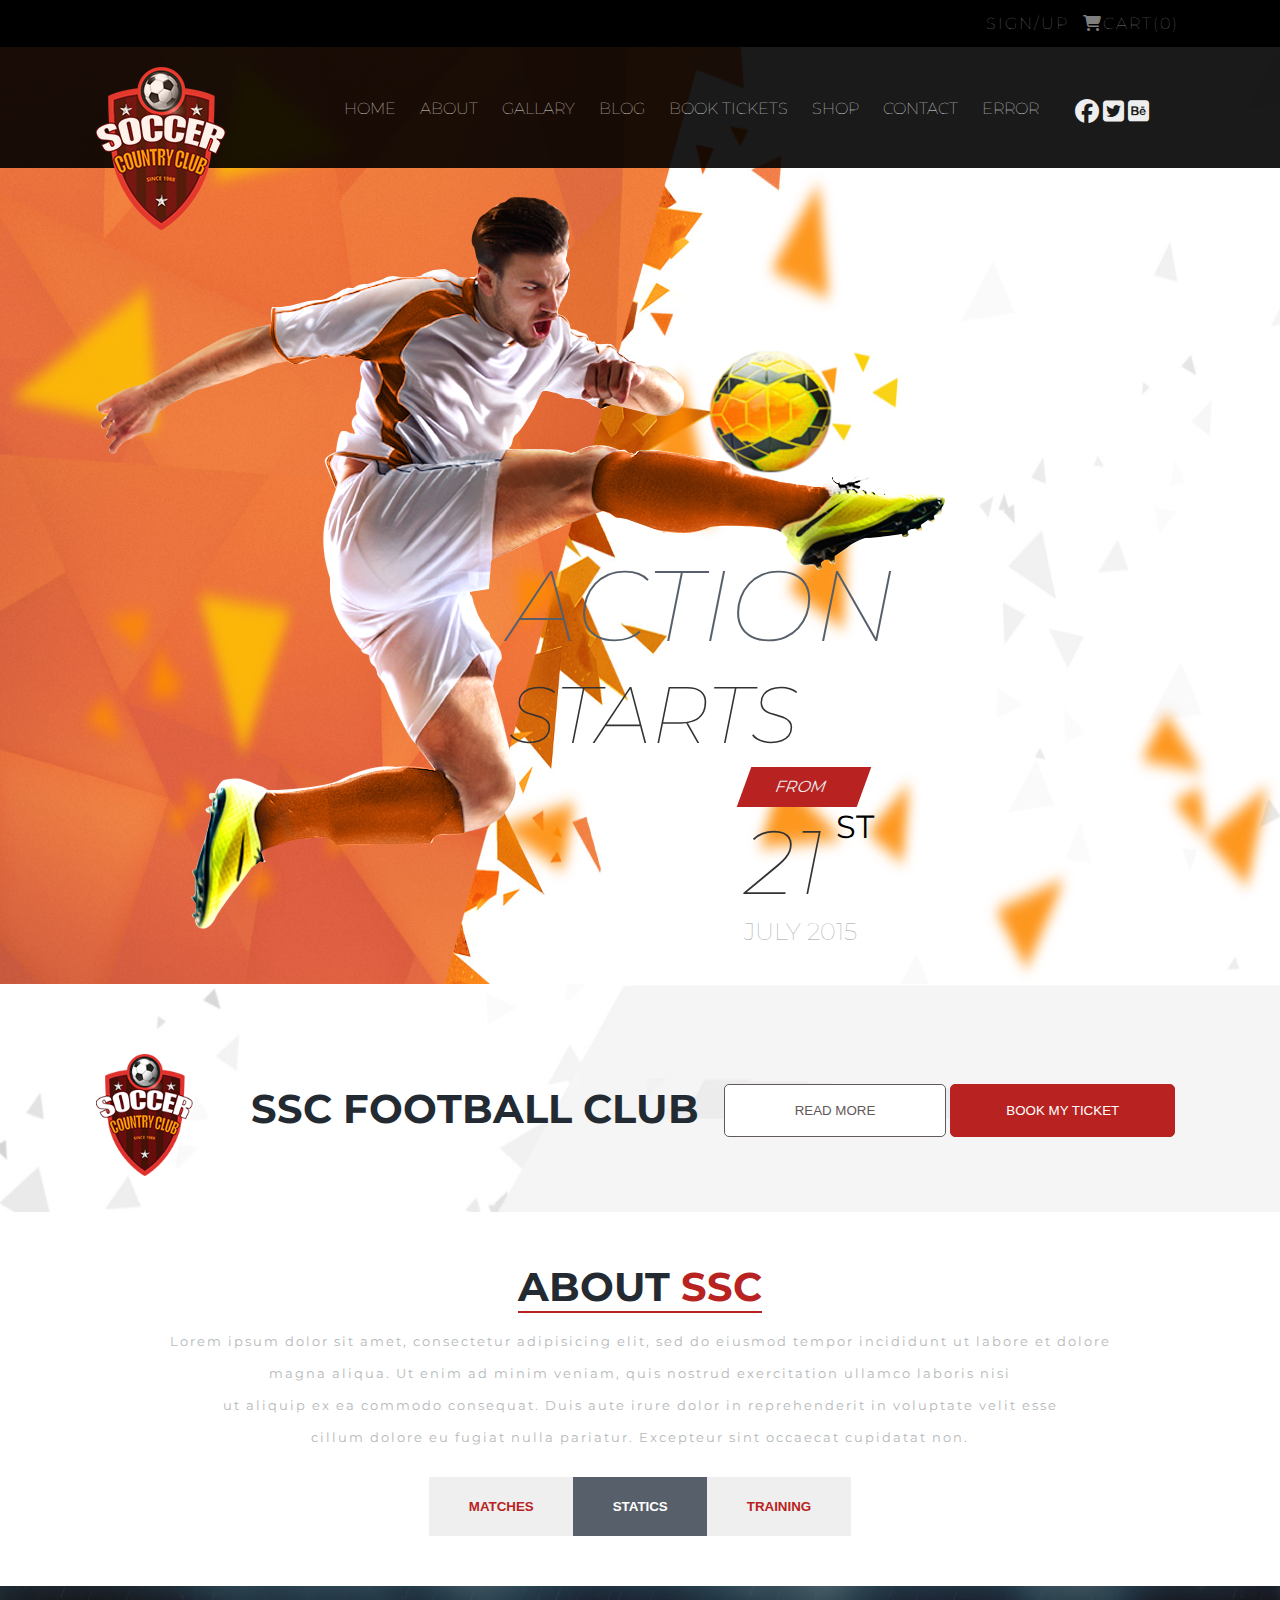
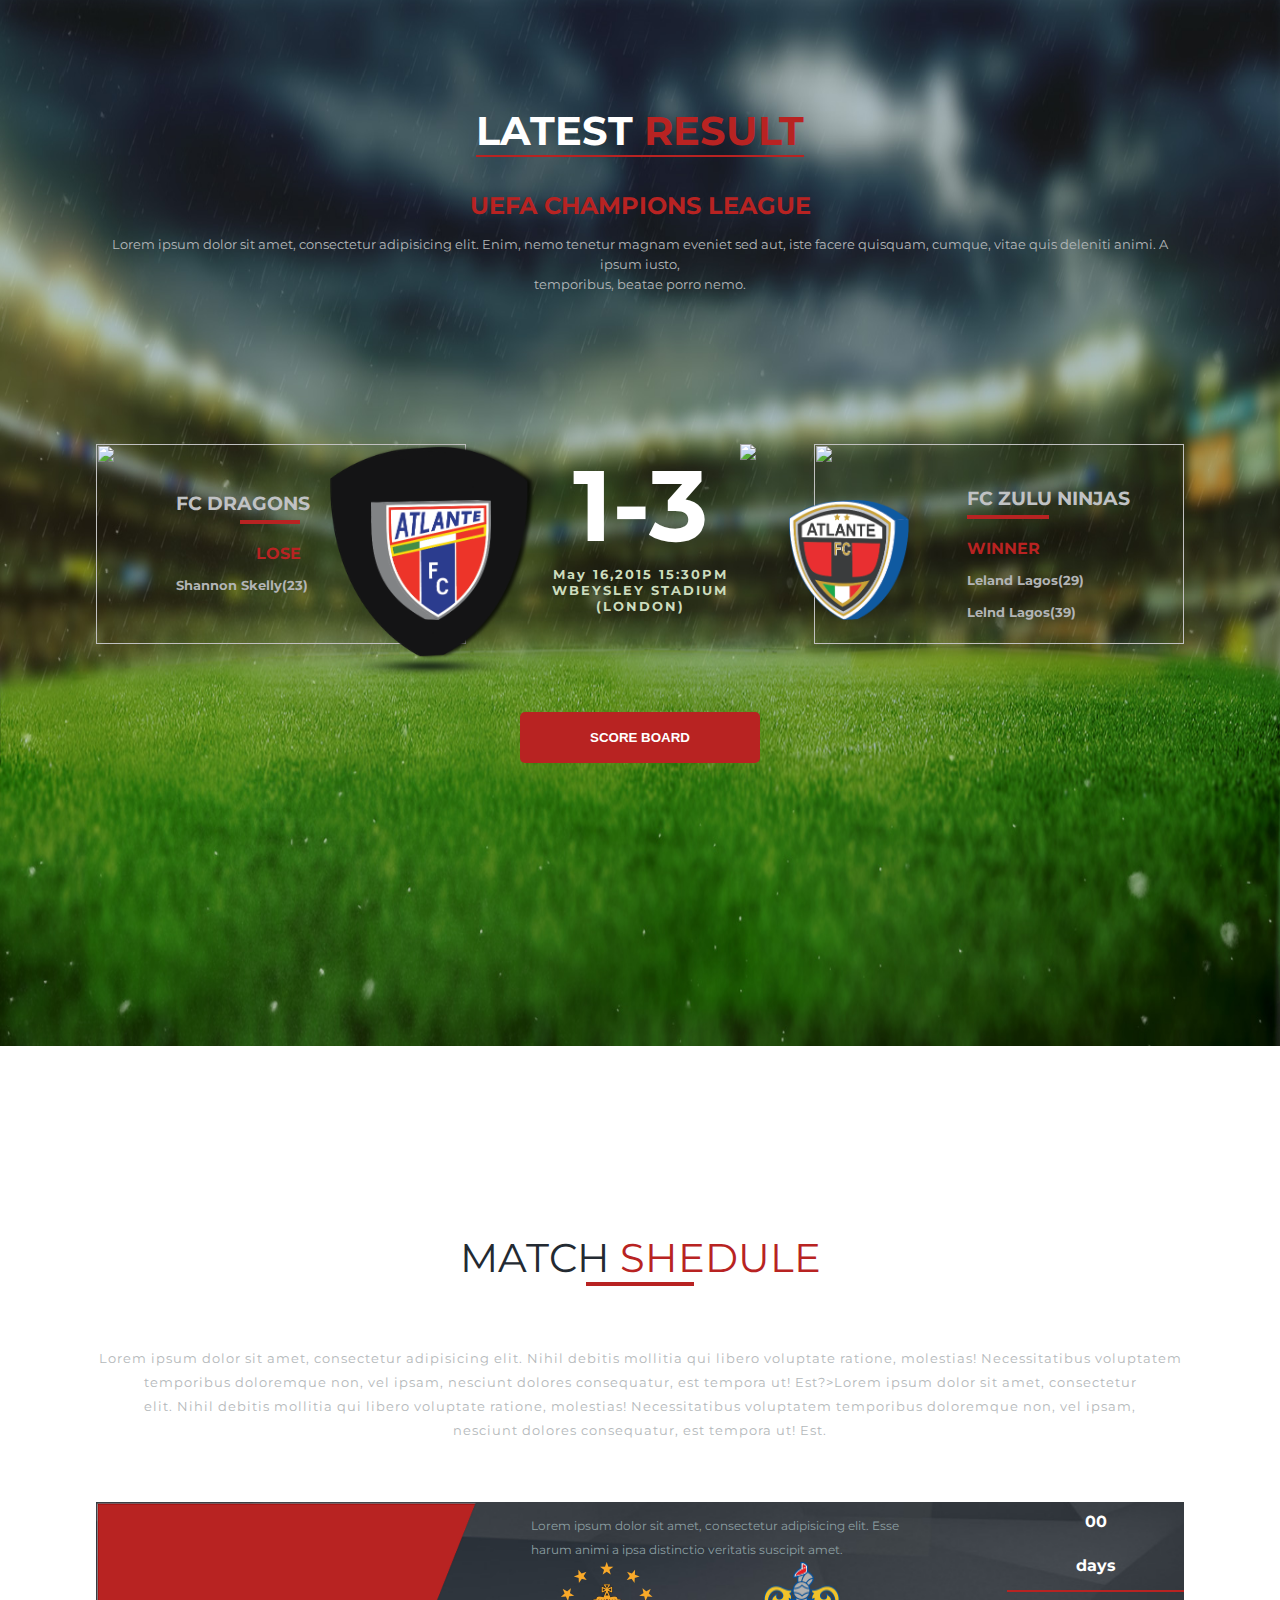
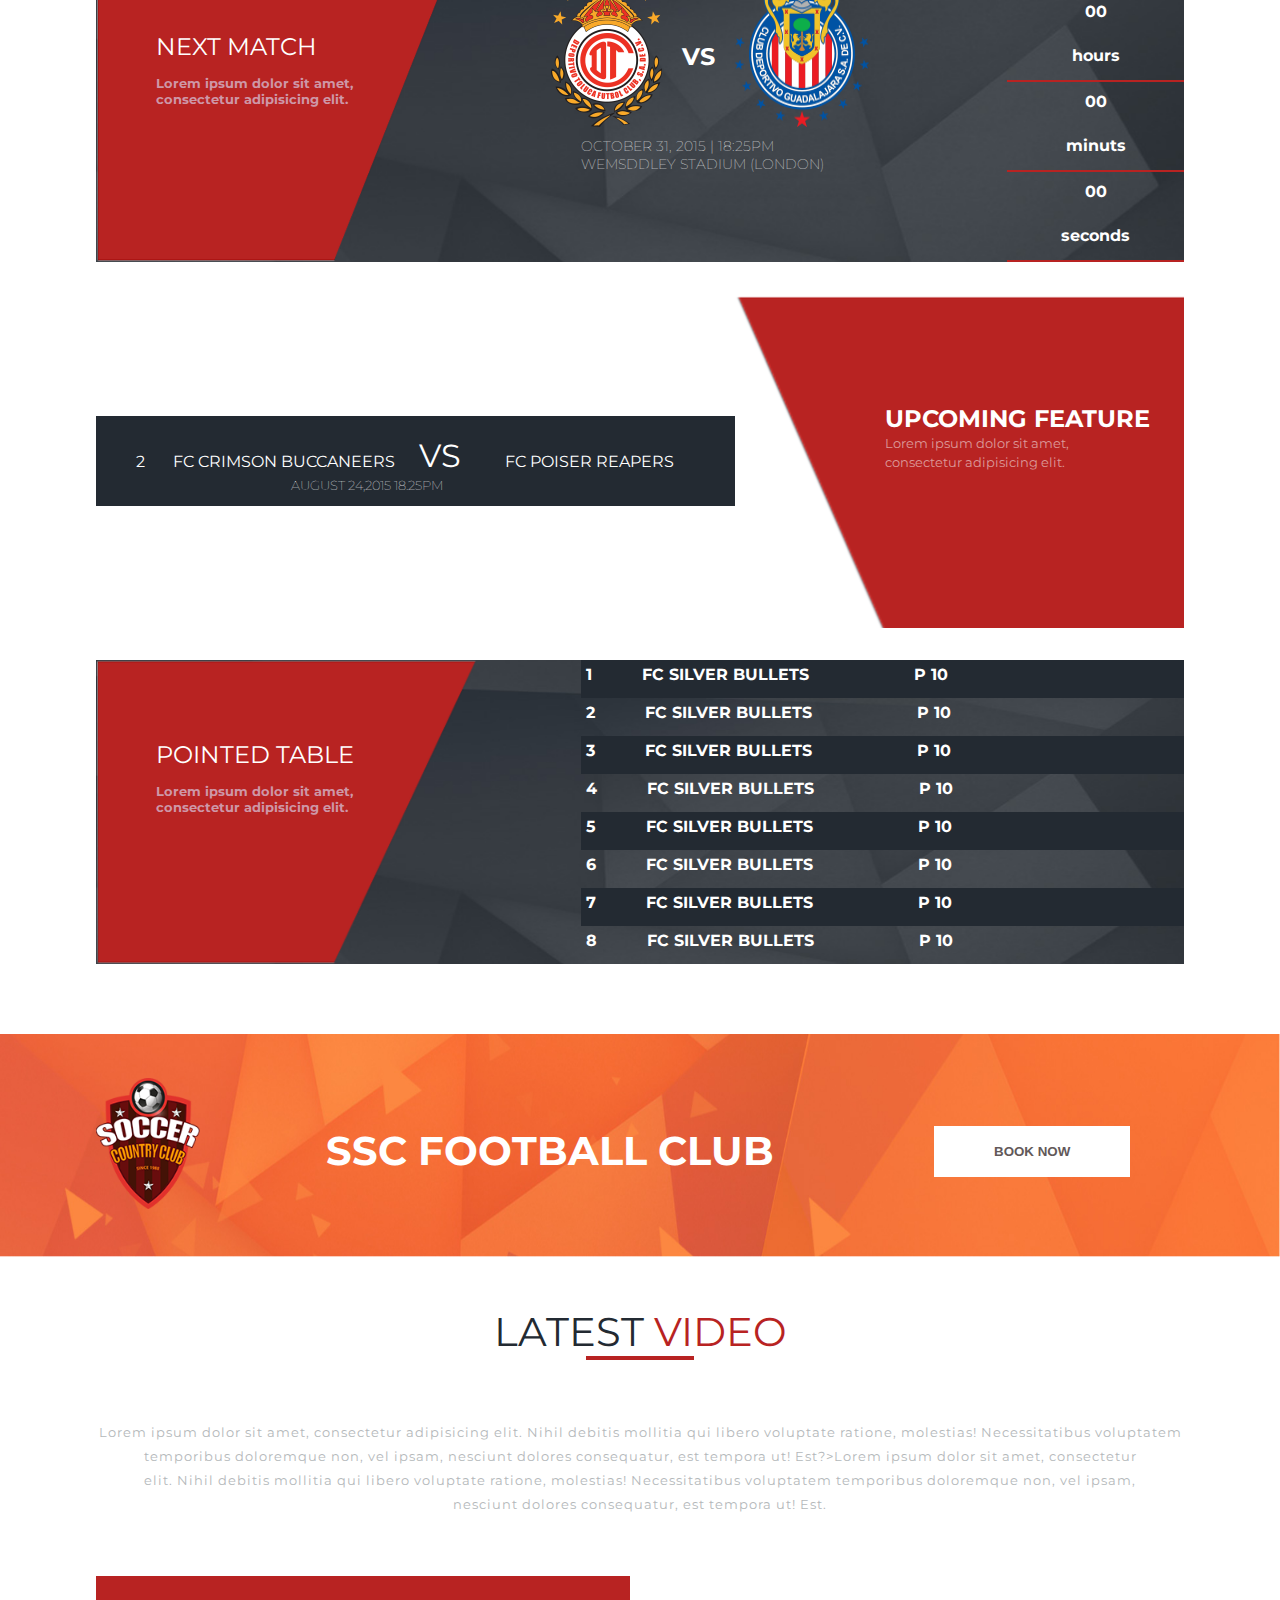
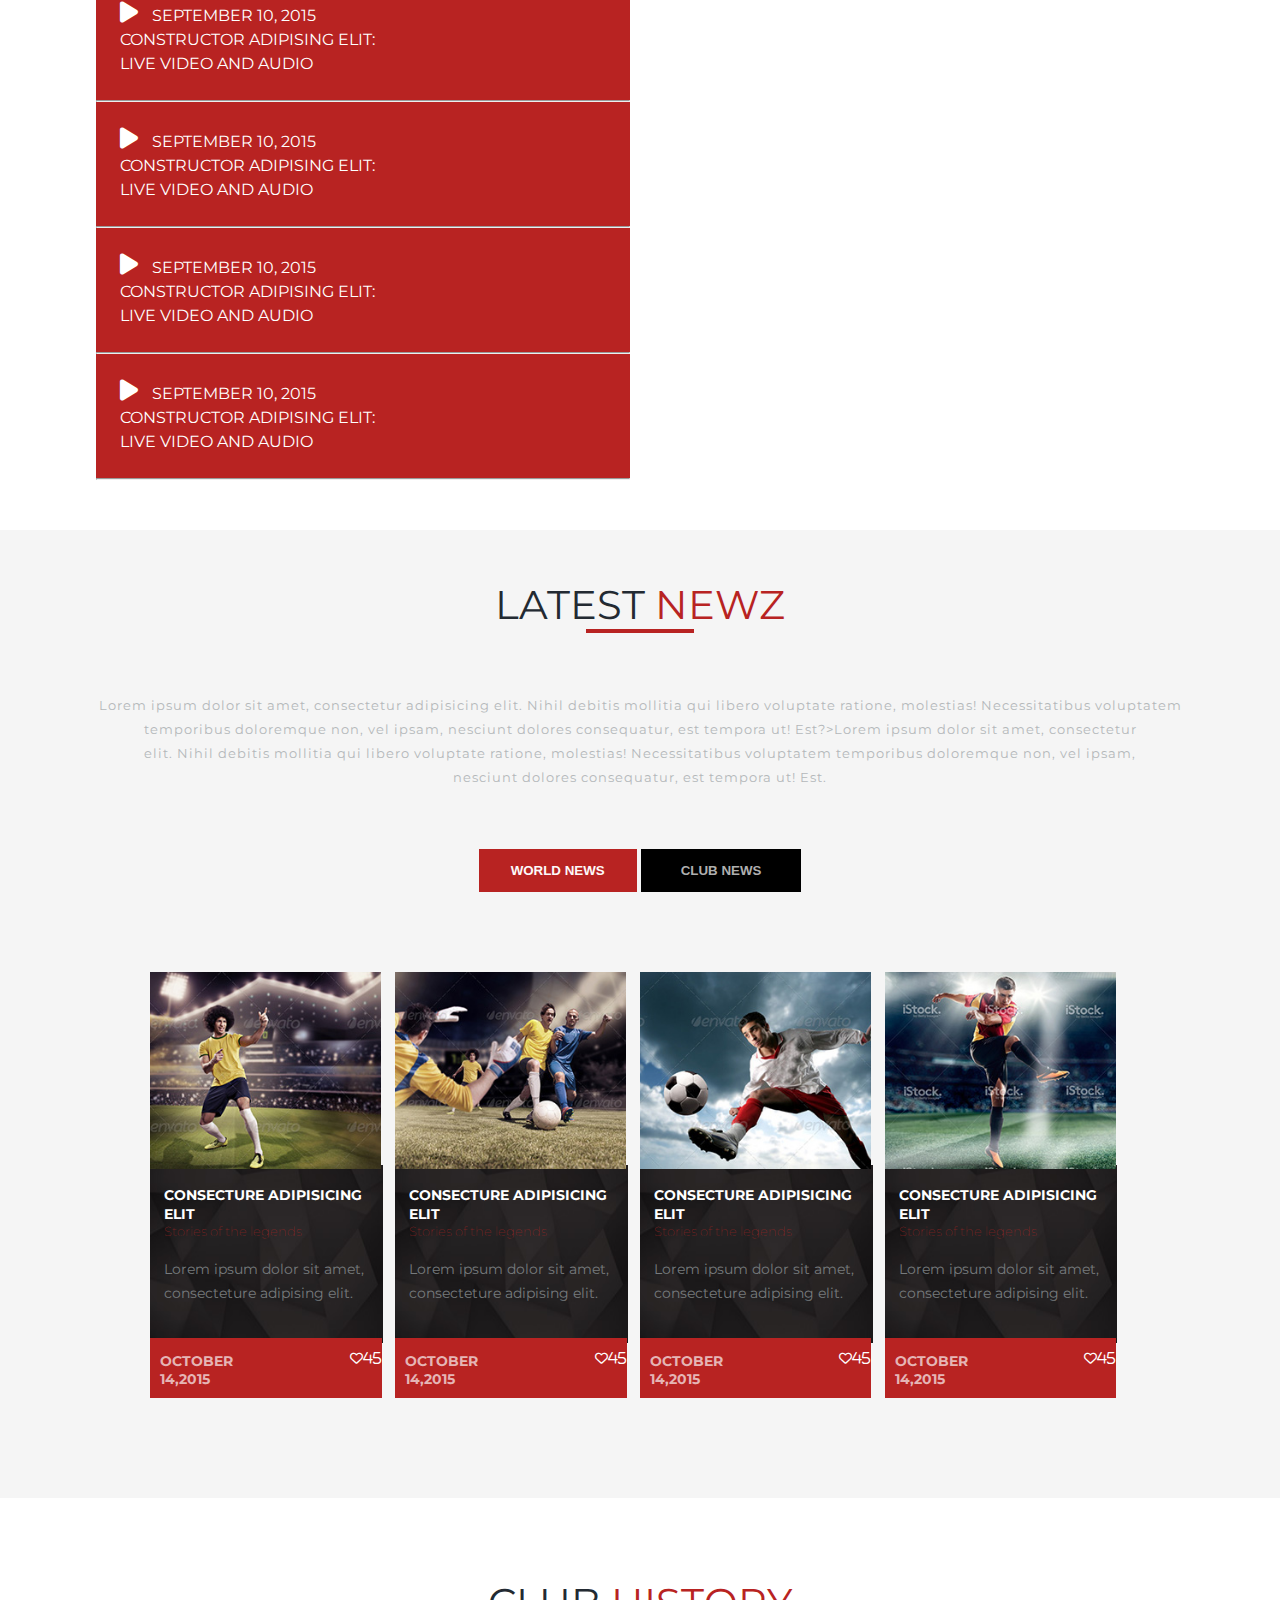
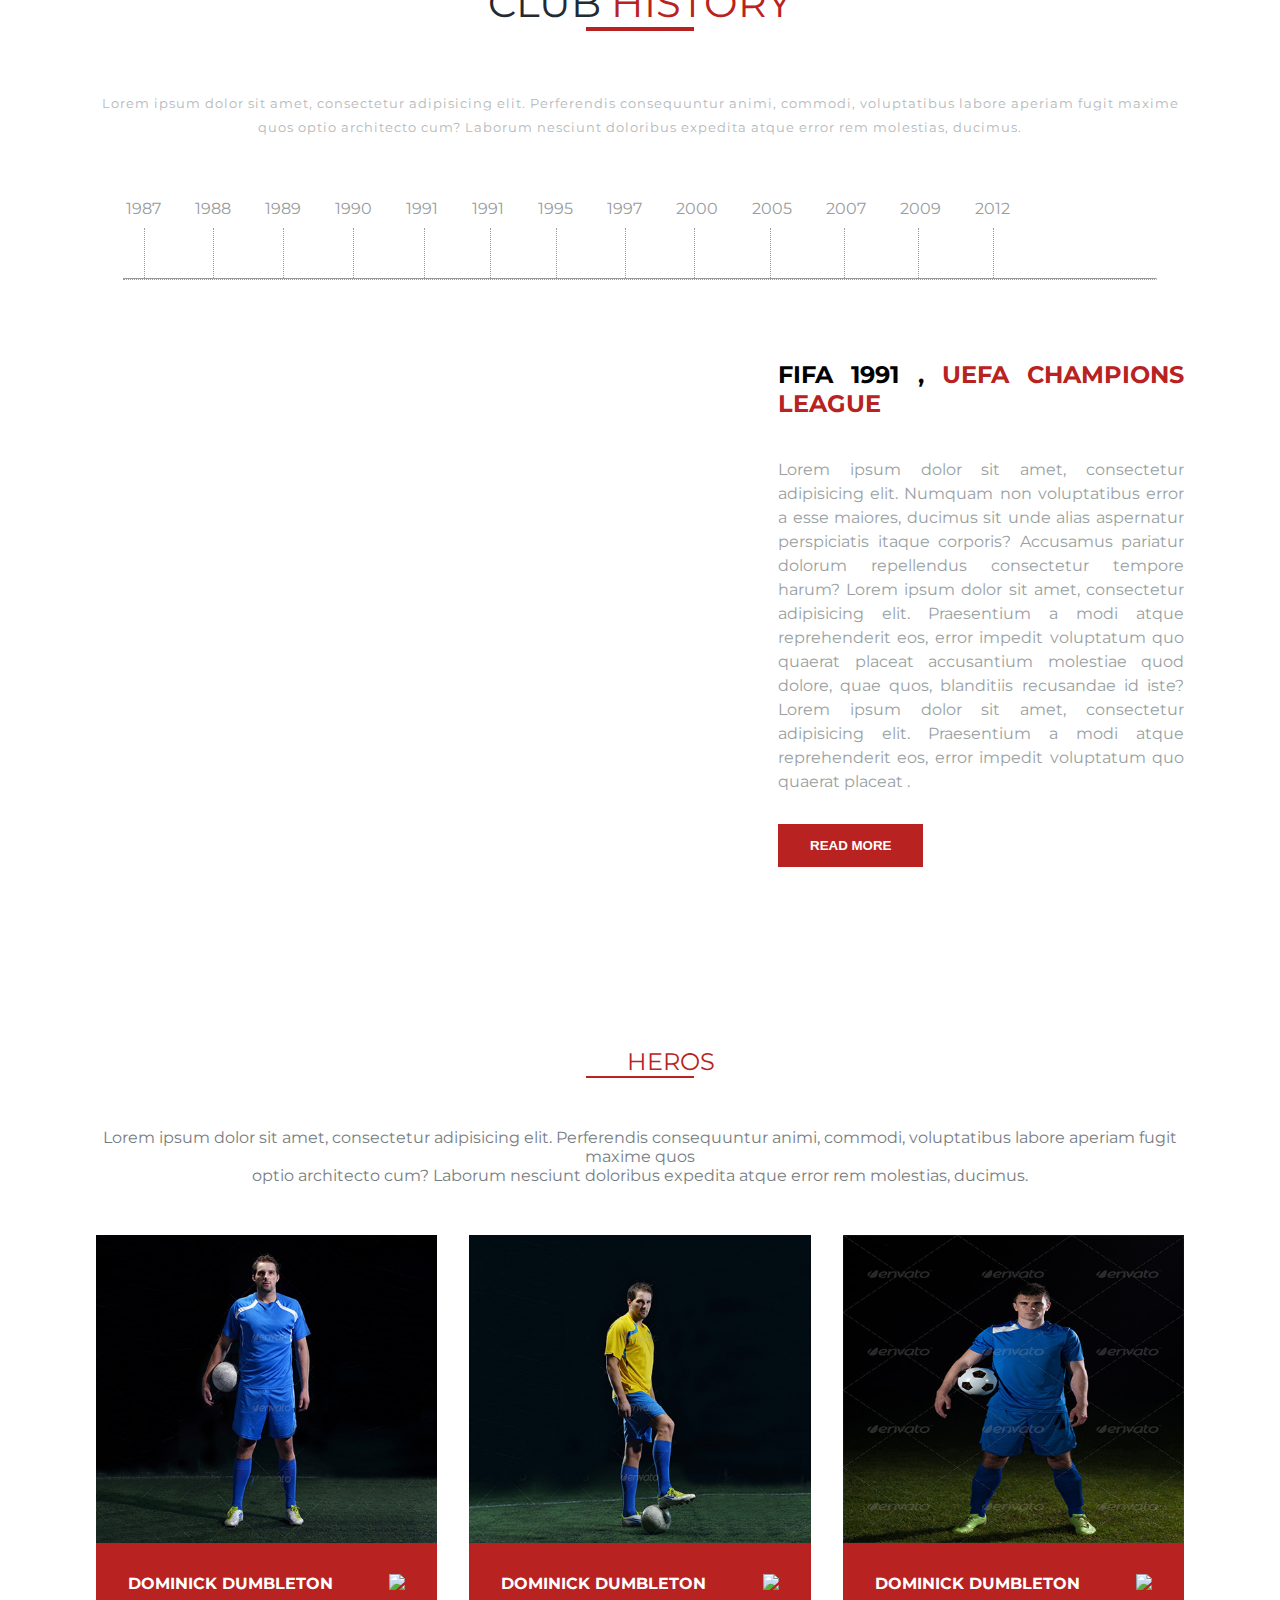
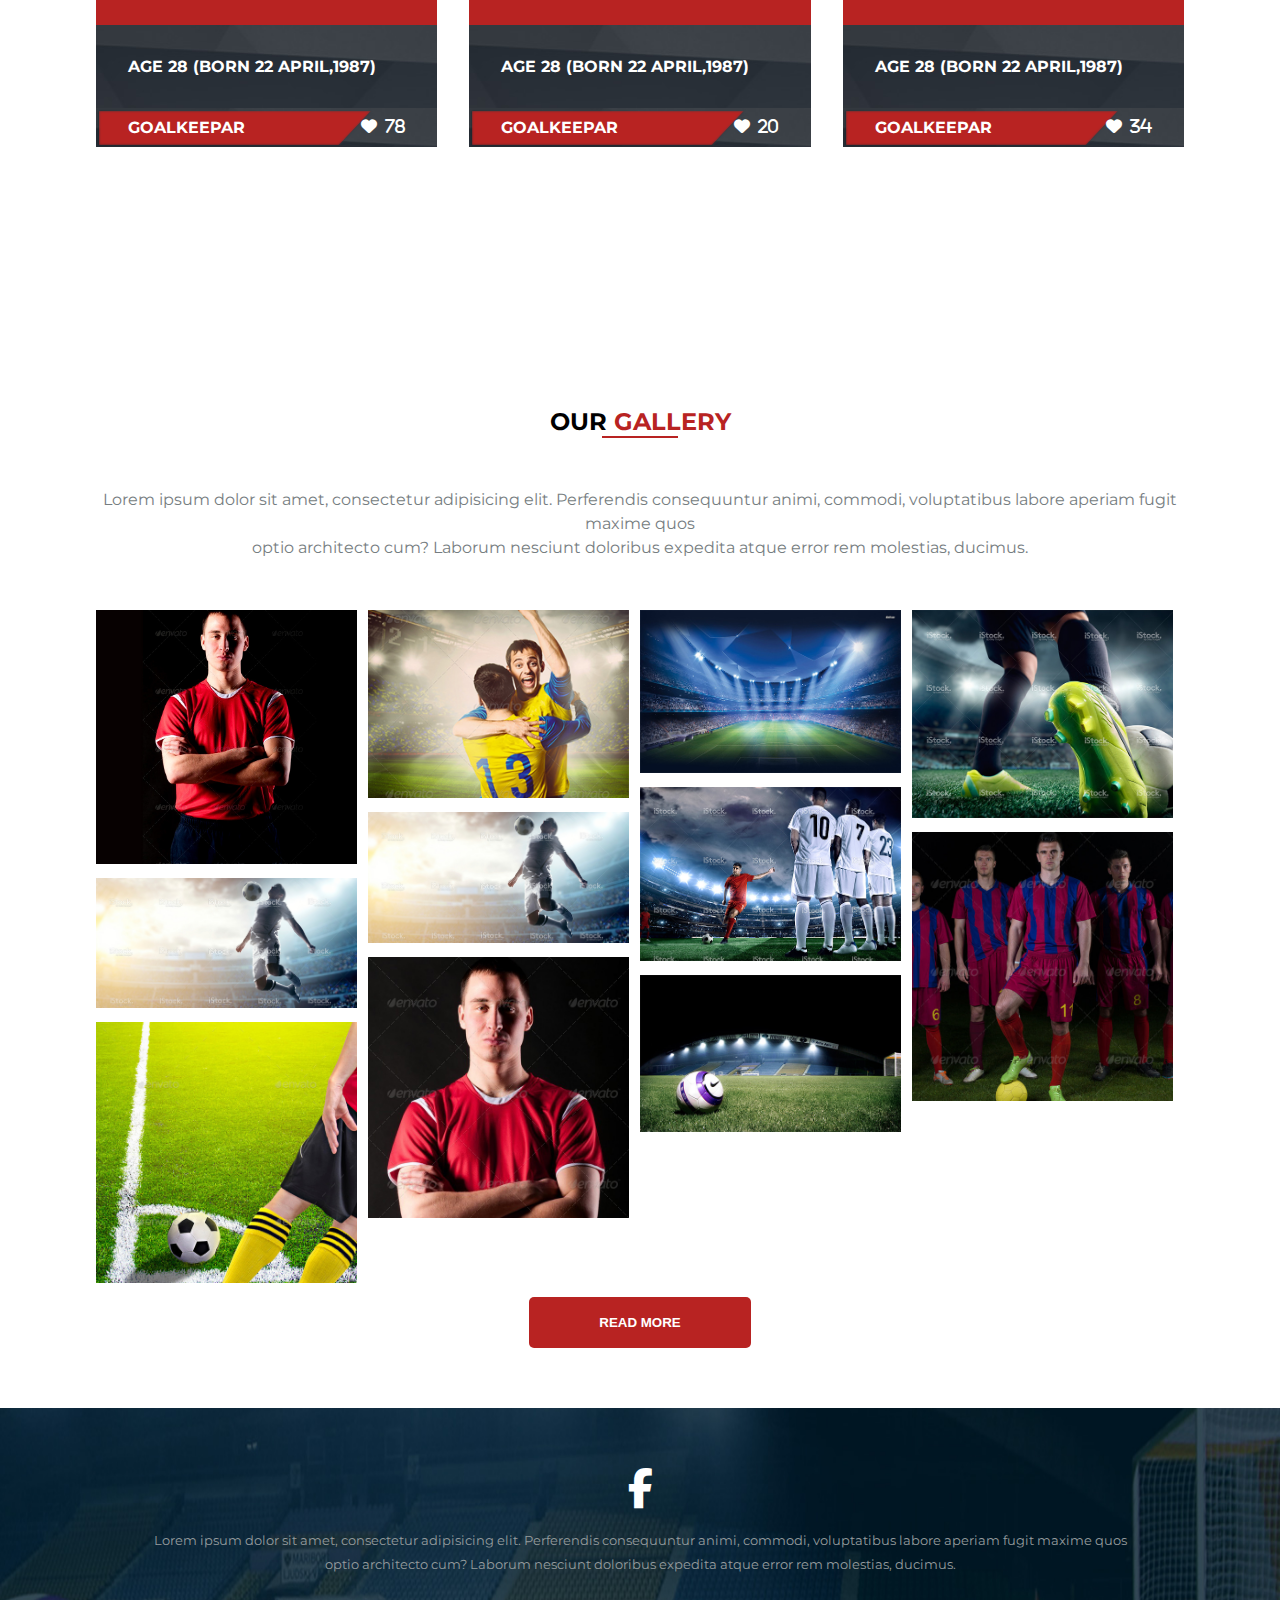
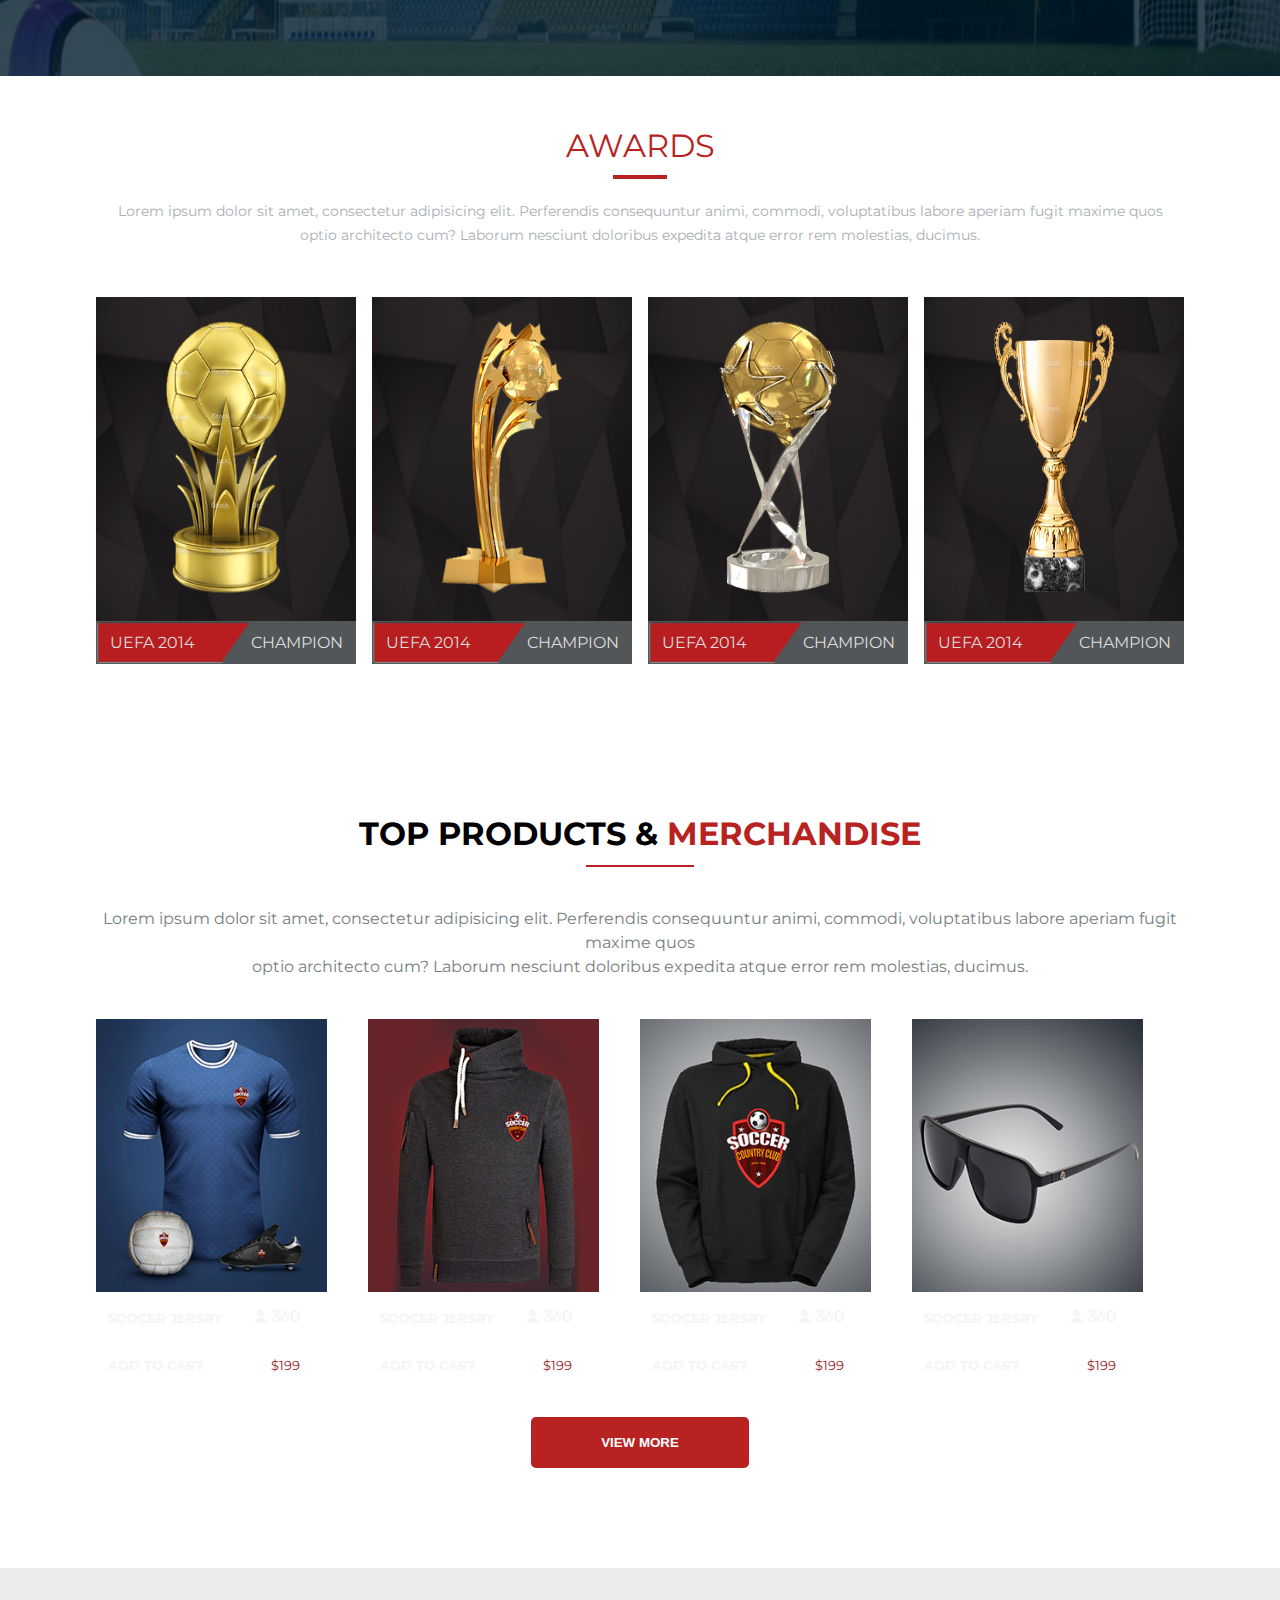
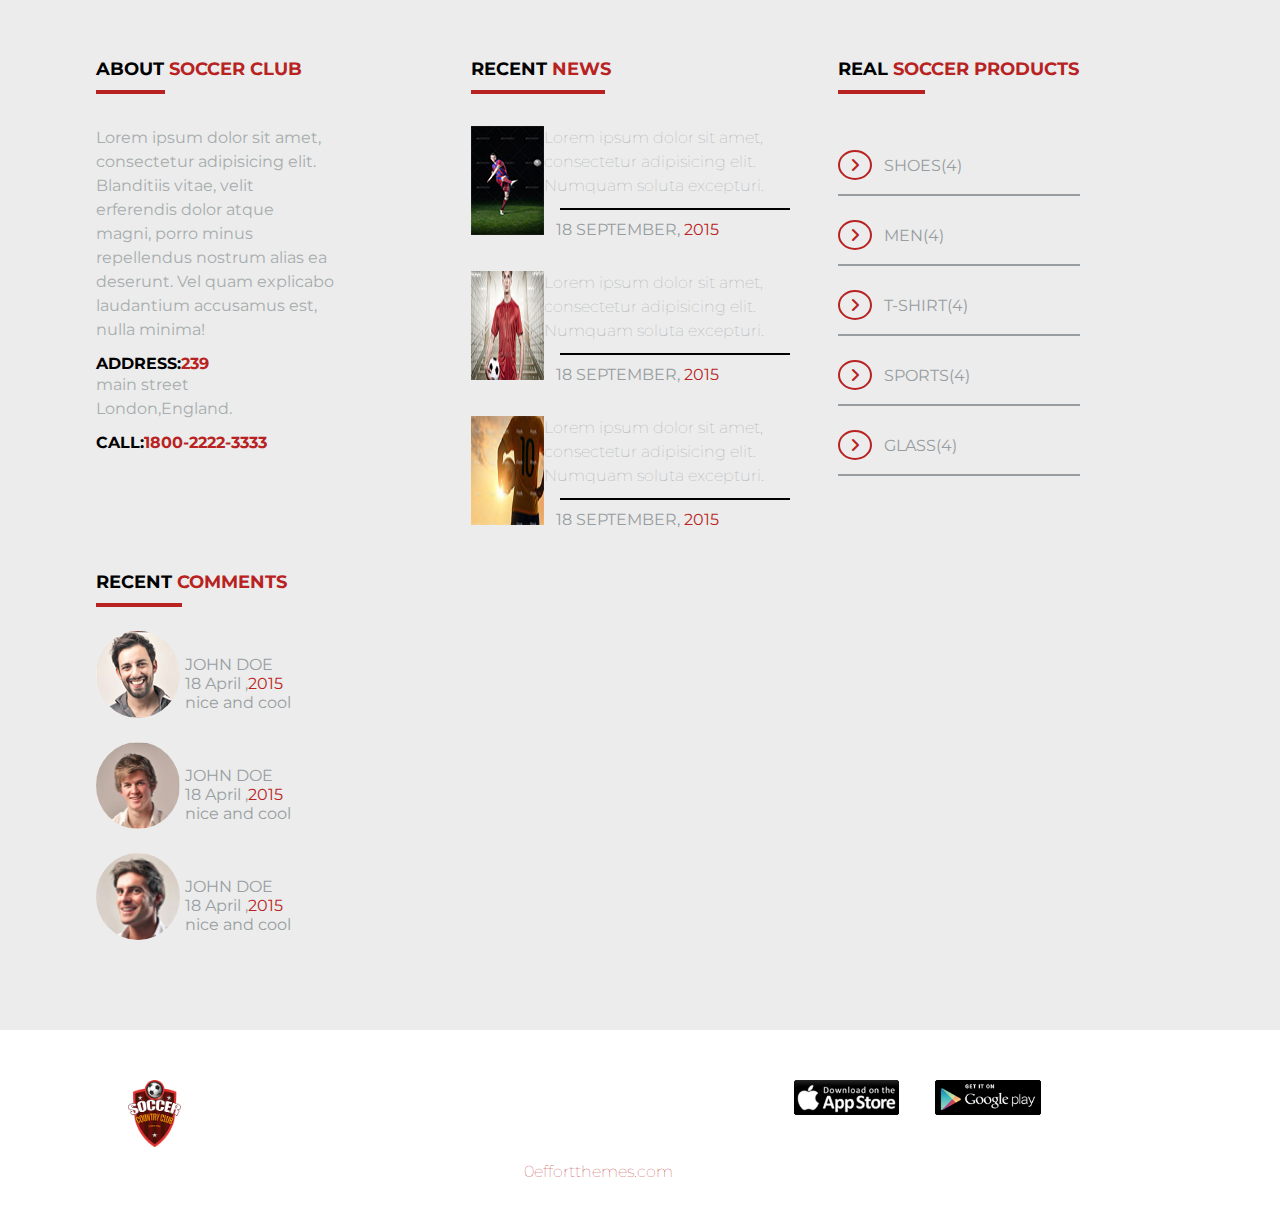
==== commit a9b7f6c8: "Update index.html" ====
--- a/index.html
+++ b/index.html
@@ -136,8 +136,8 @@
 				
 				
 
-					<img src="image/resultboard_two.png" class="resultboard_two">
-					<img src="image/resultlogo.png" class="resultlogo_left">
+					<img src="image/rek.png" class="resultboard_two">
+					<img src="image/rekk.png" class="resultlogo_left">
 					<img src="image/resultlogo.png" class="resultlogo_right">
 					<img src="image/logo01.png" class="logo_one">
 					<img src="image/logo02.png" class="logo_two">
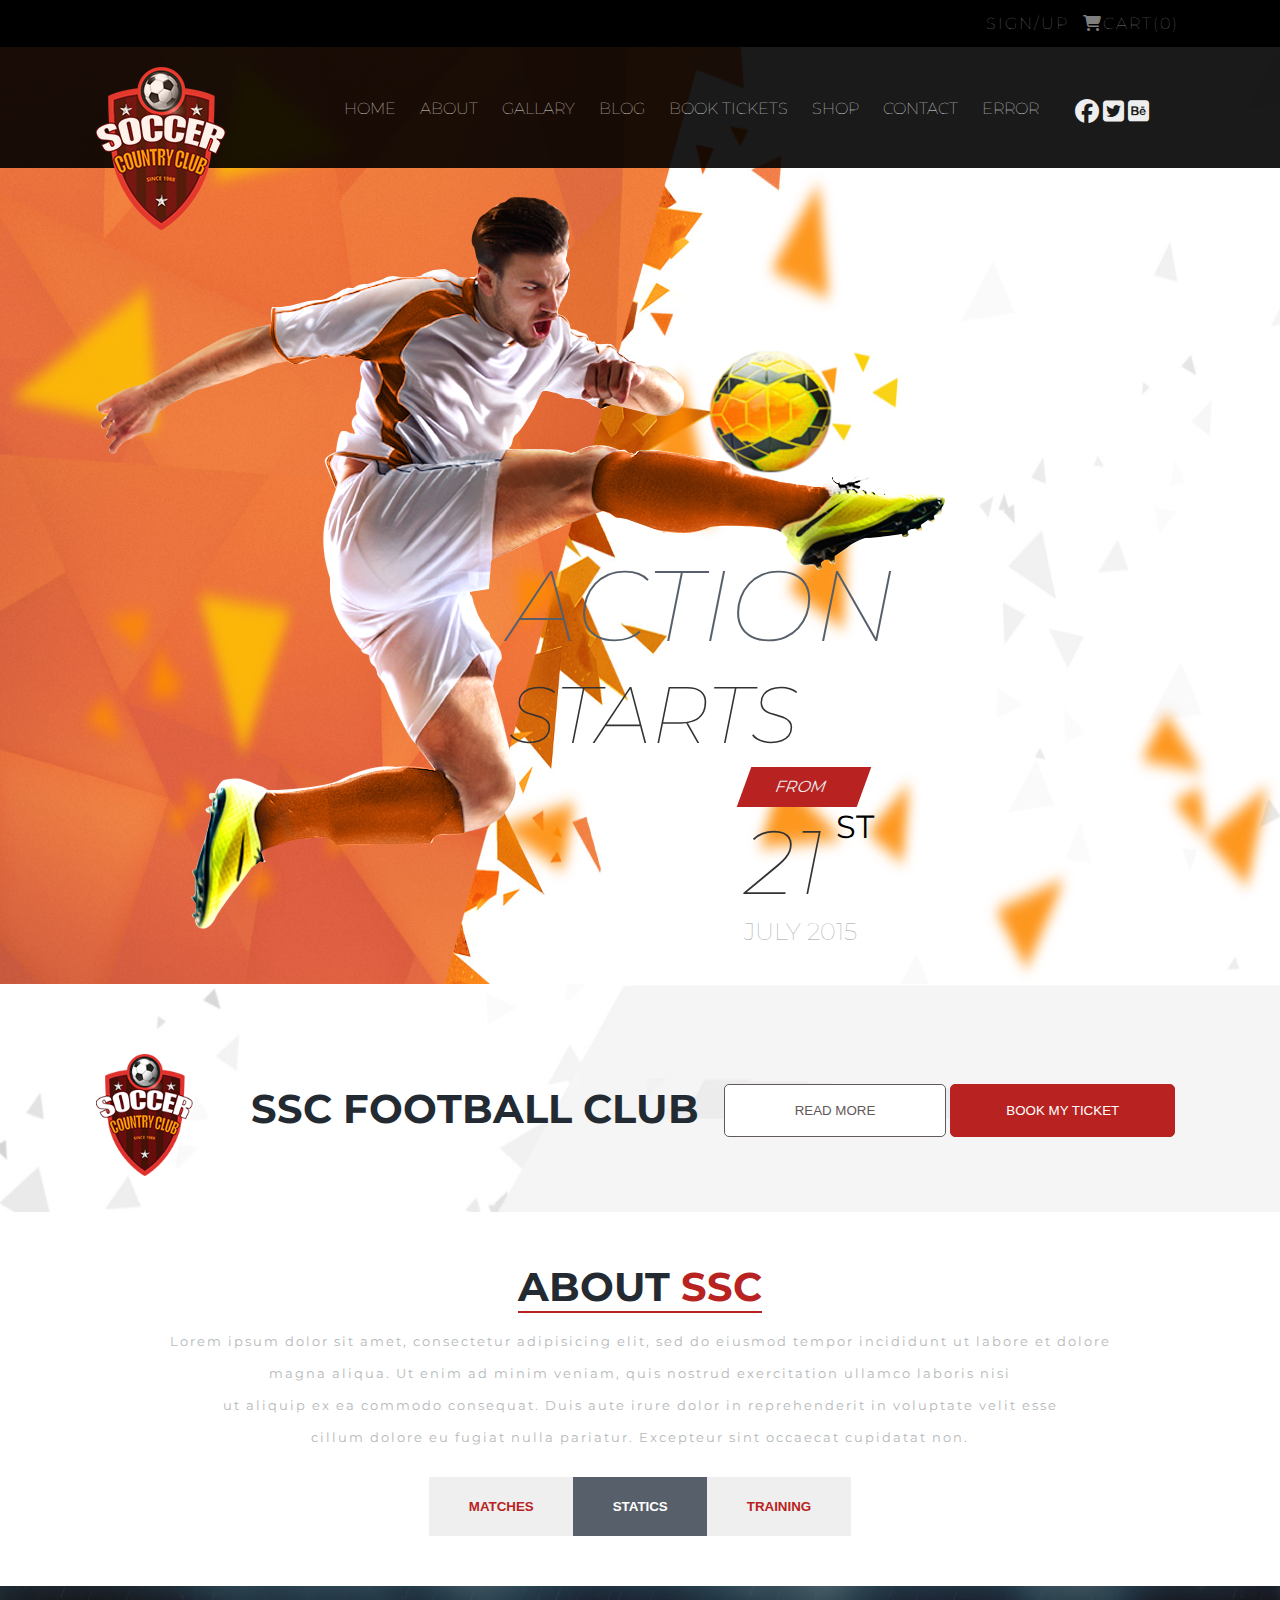
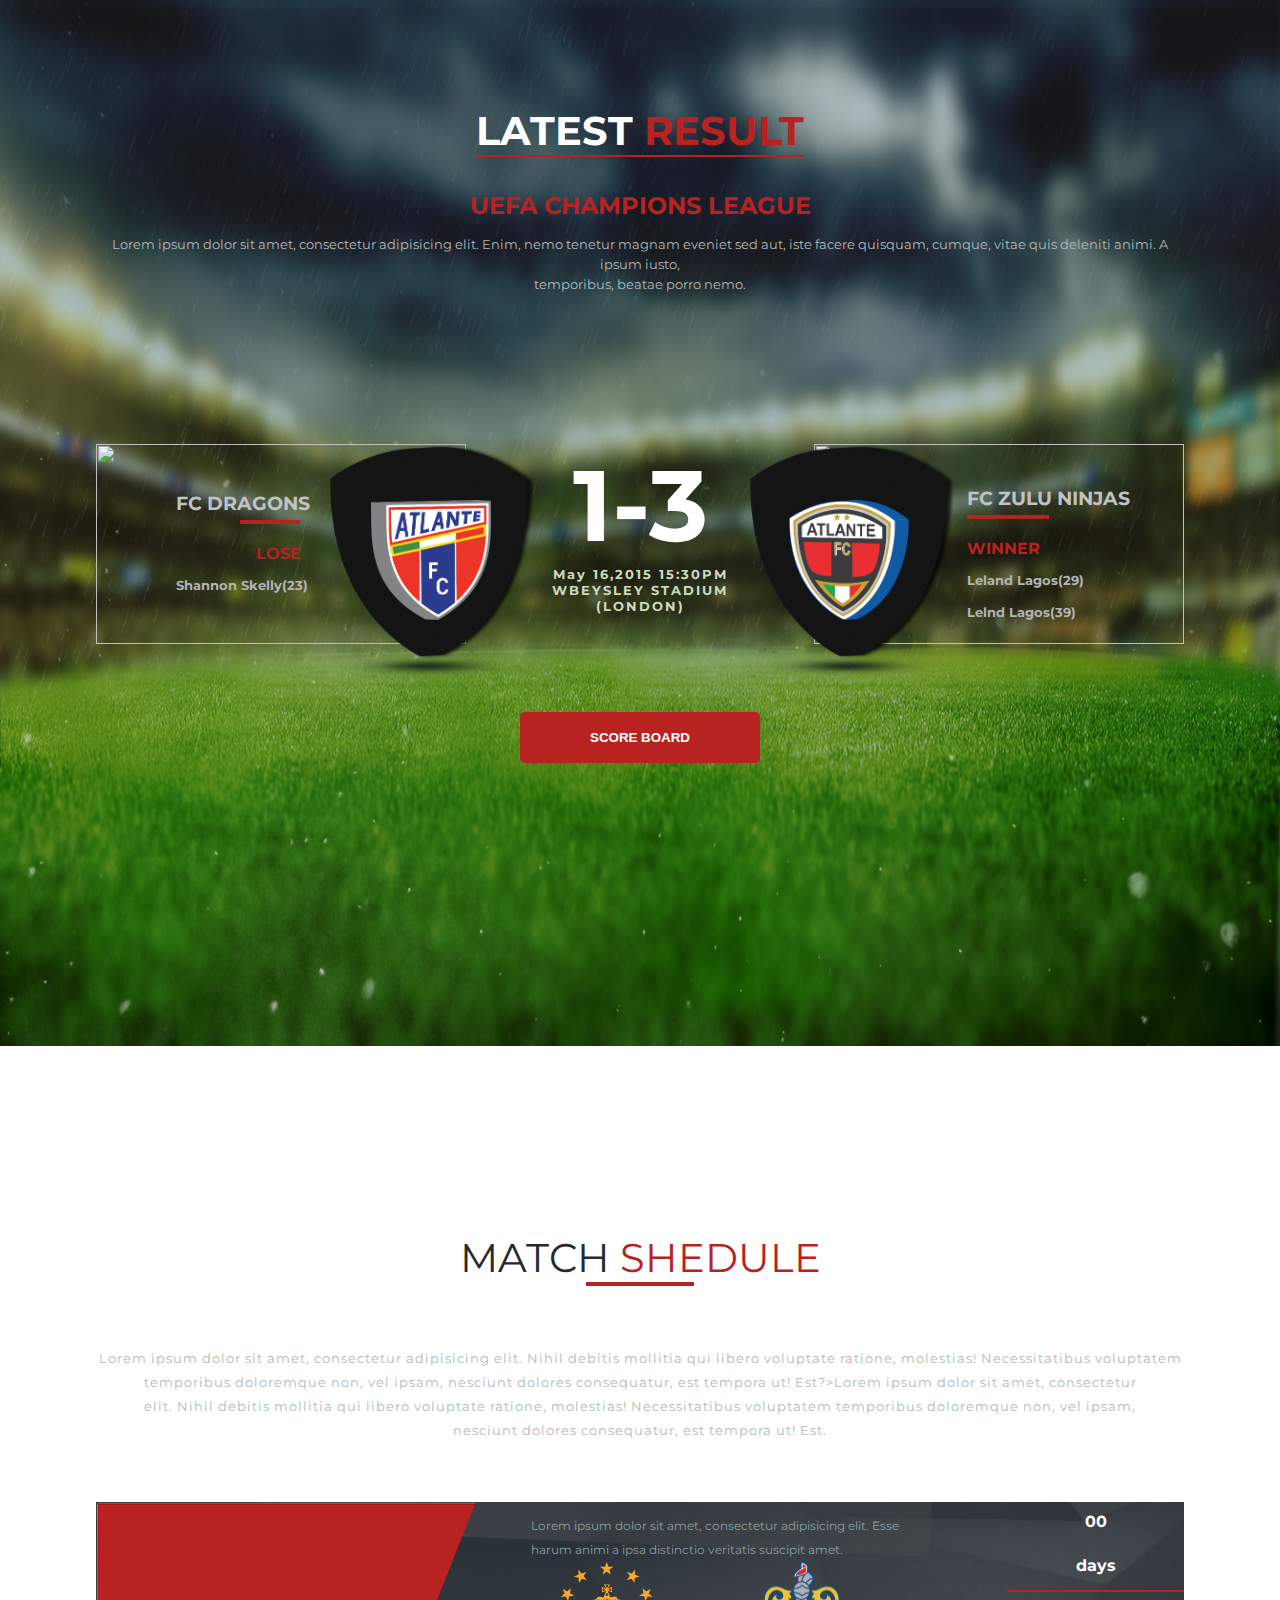
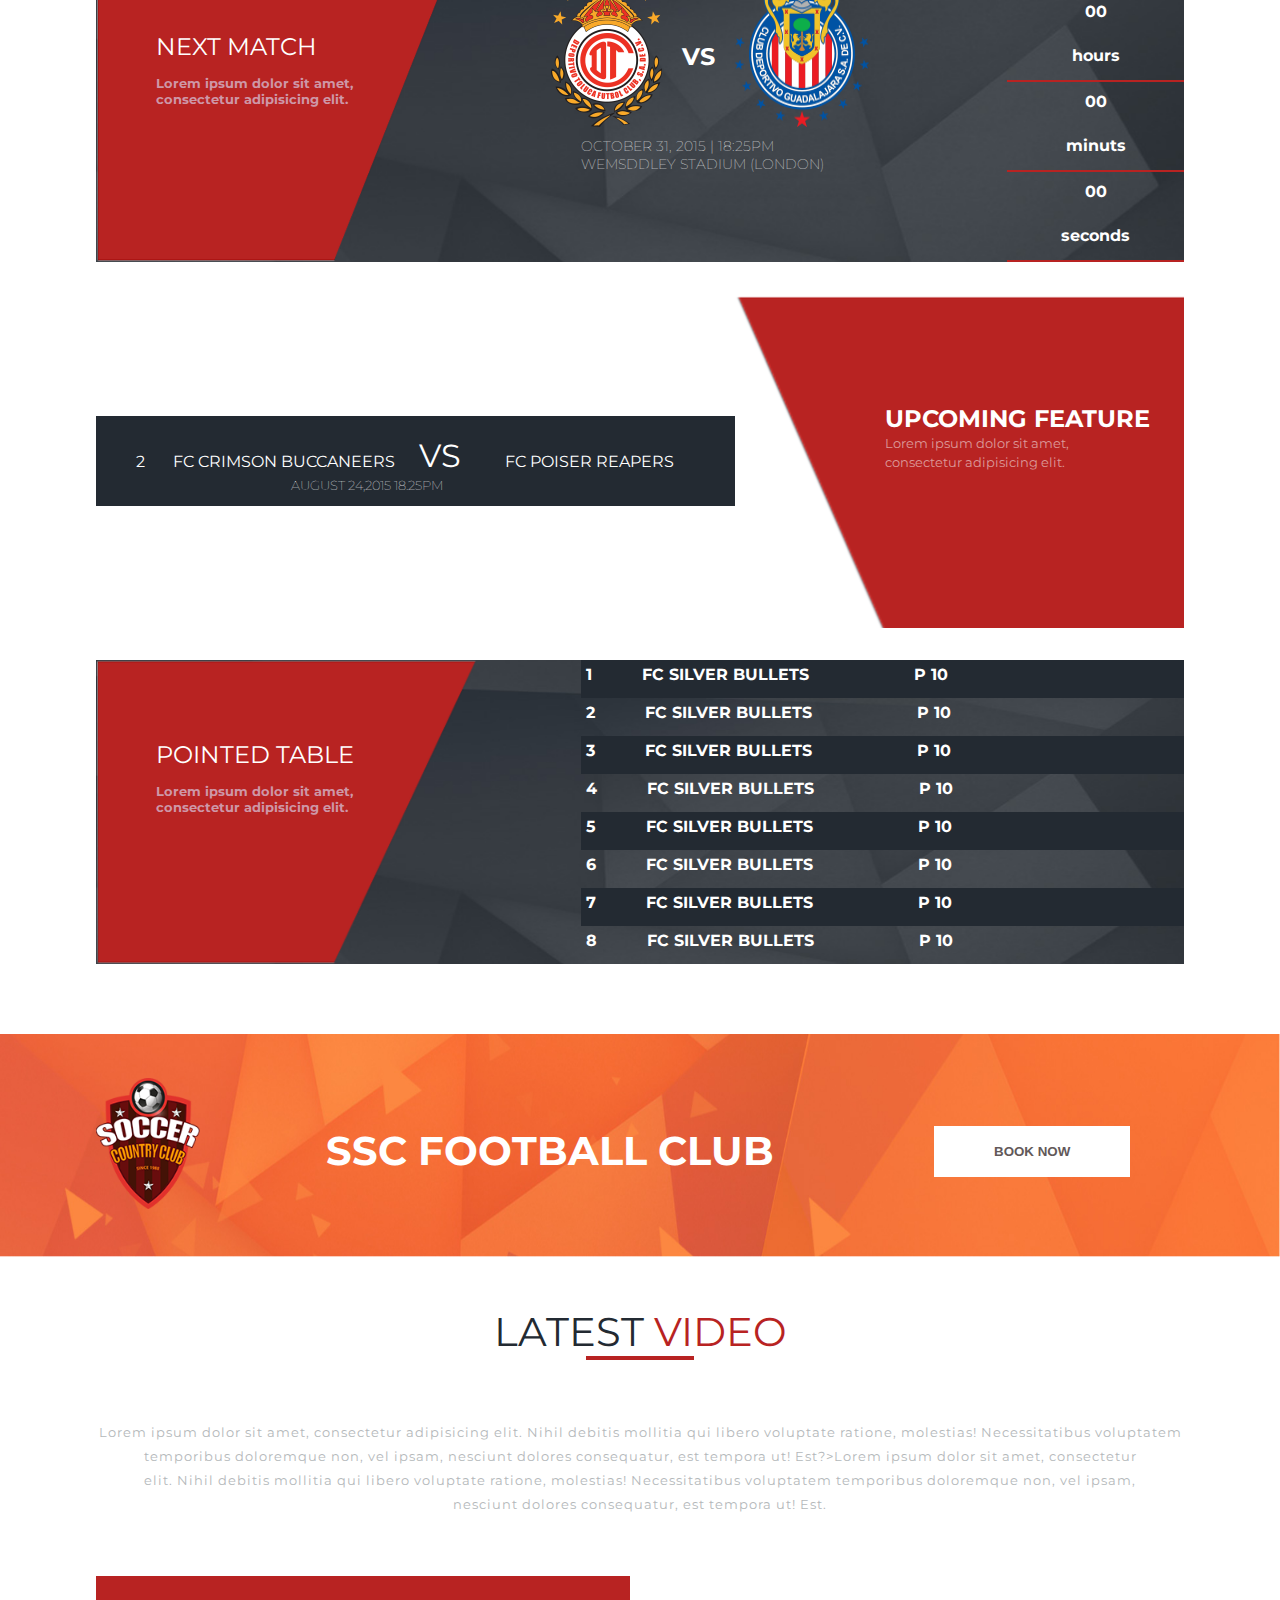
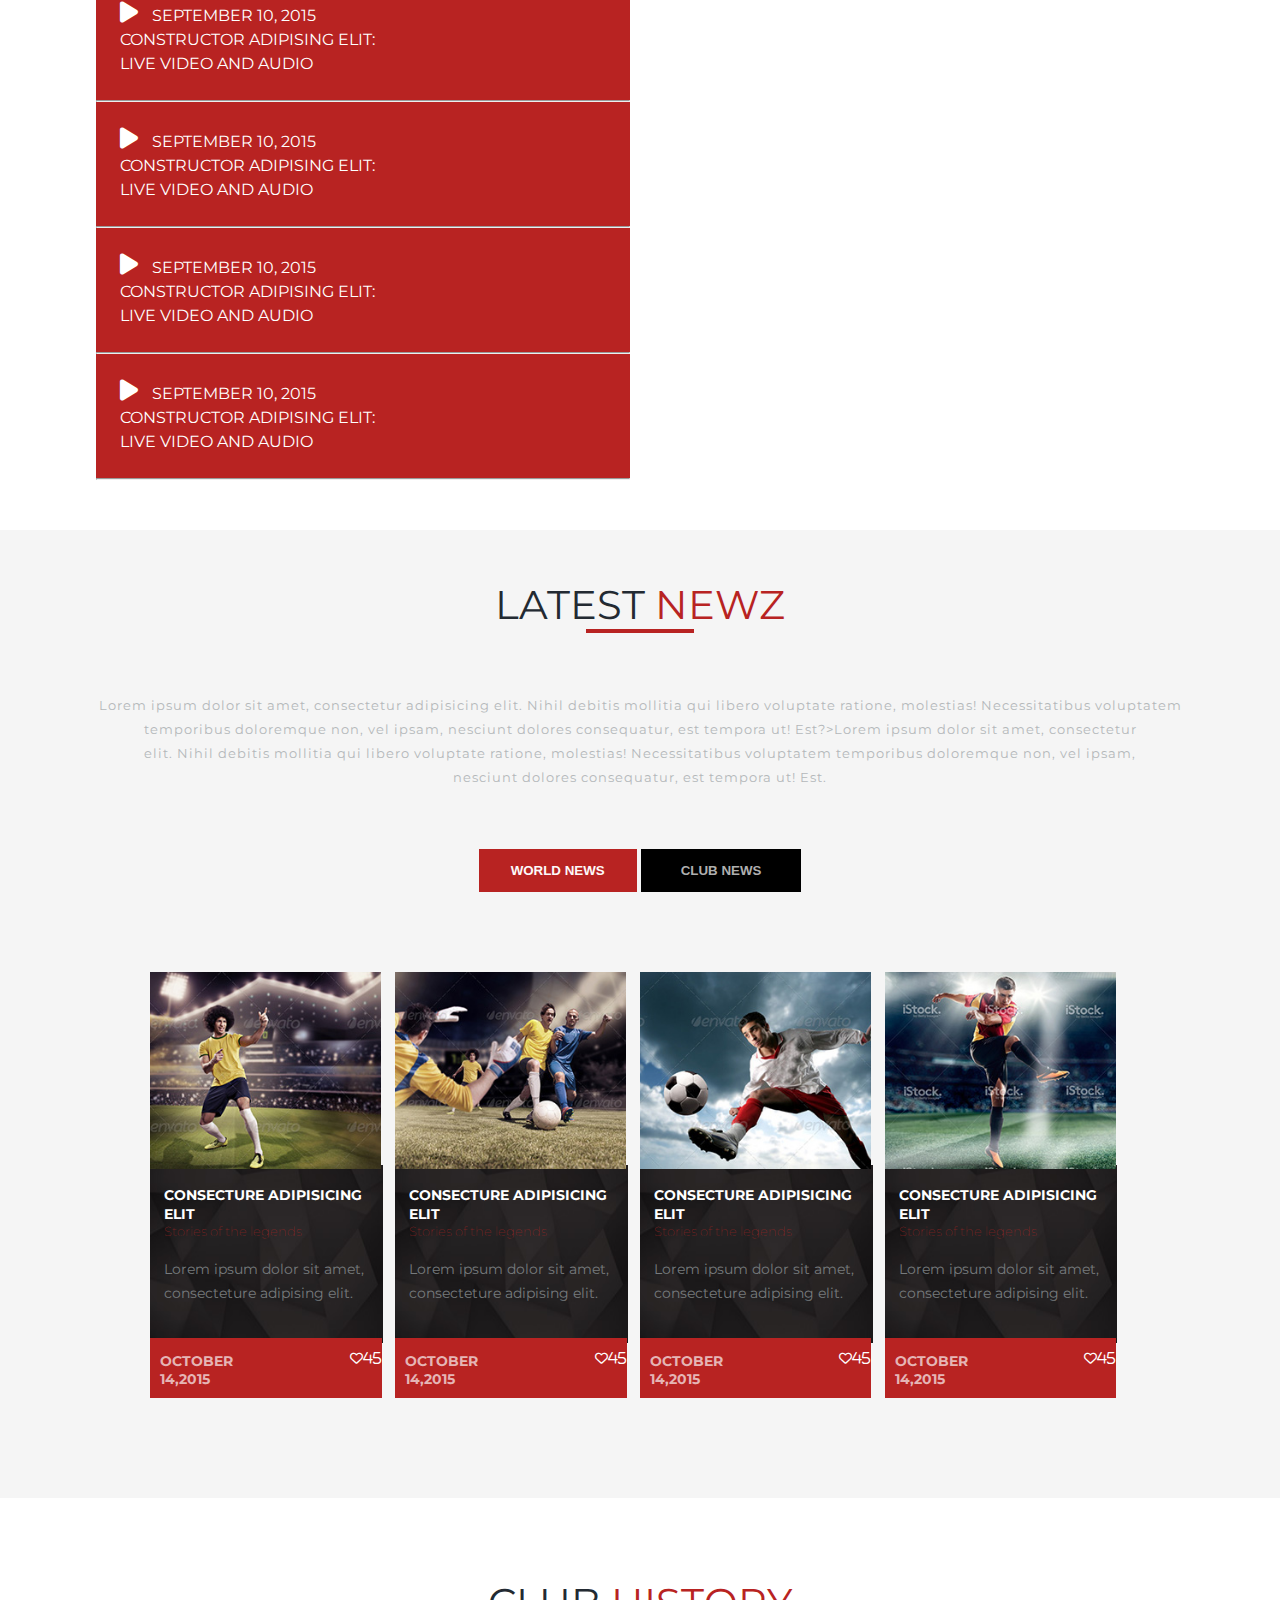
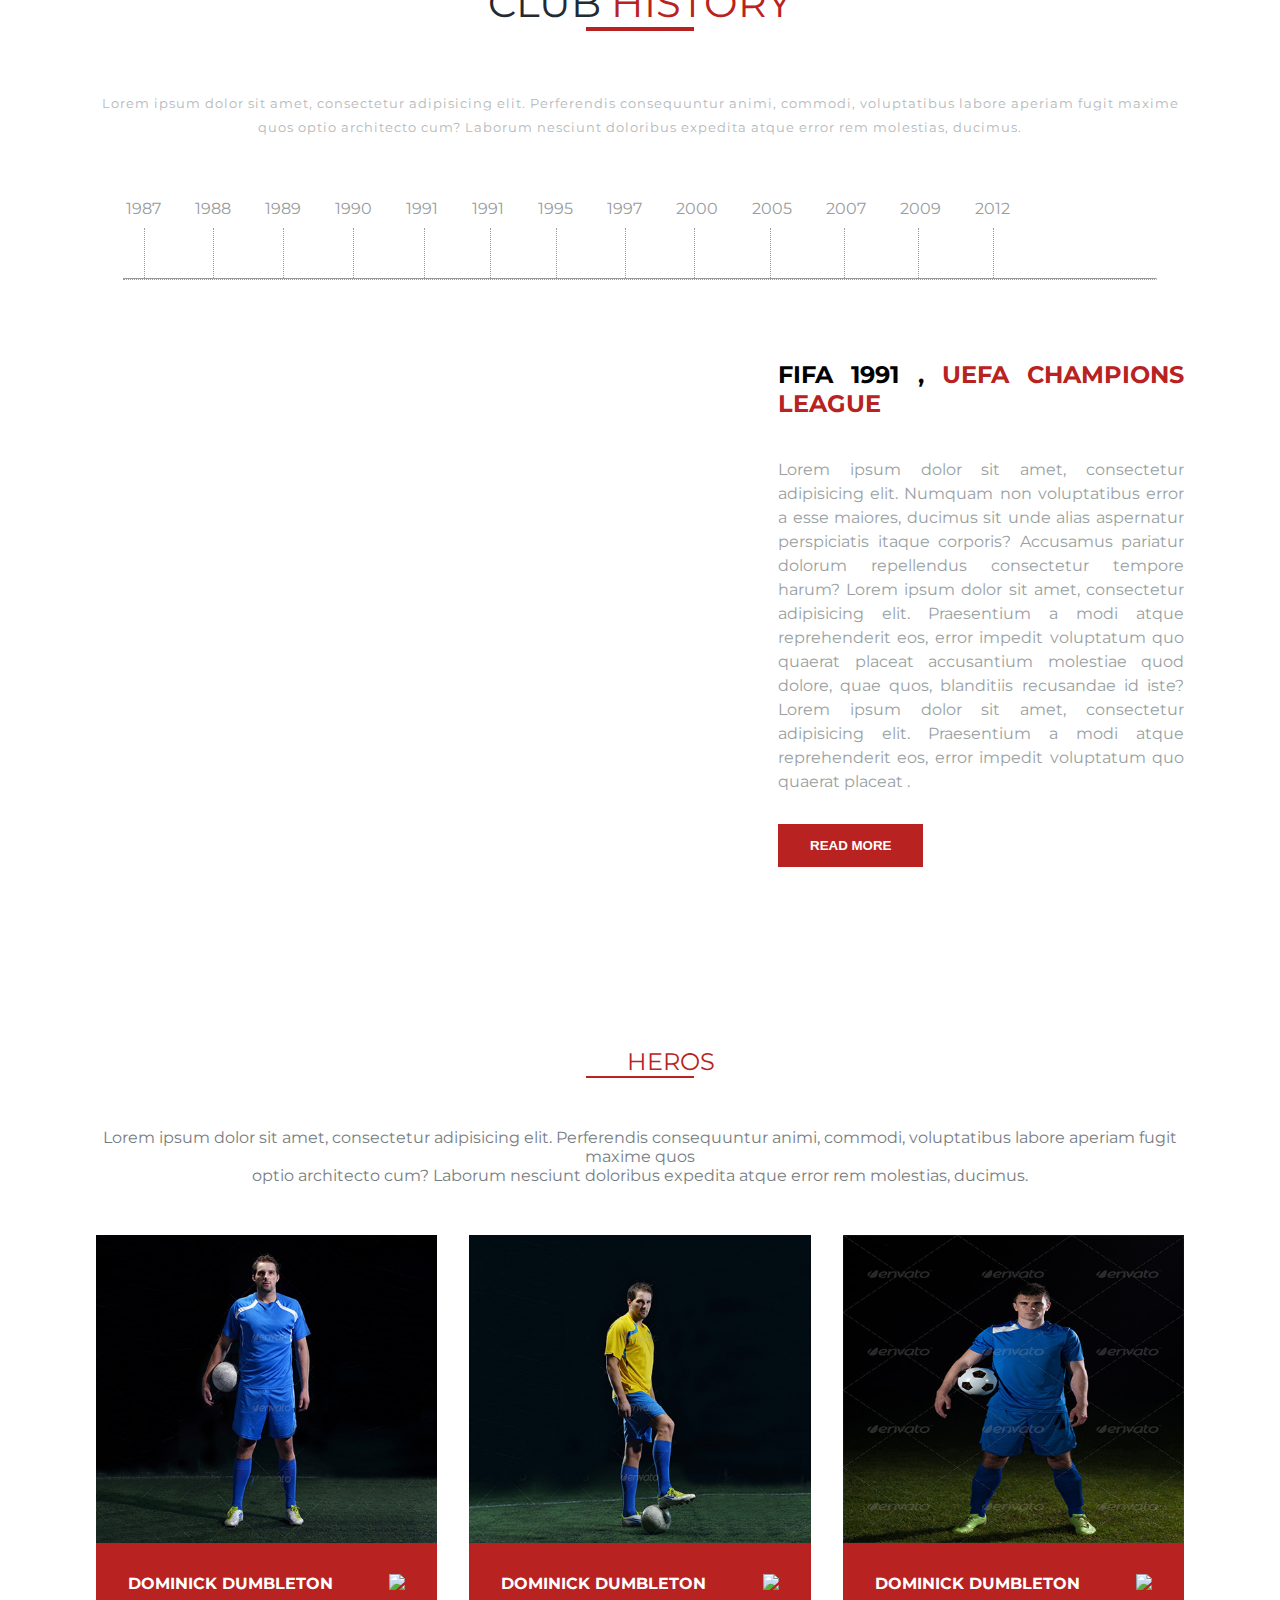
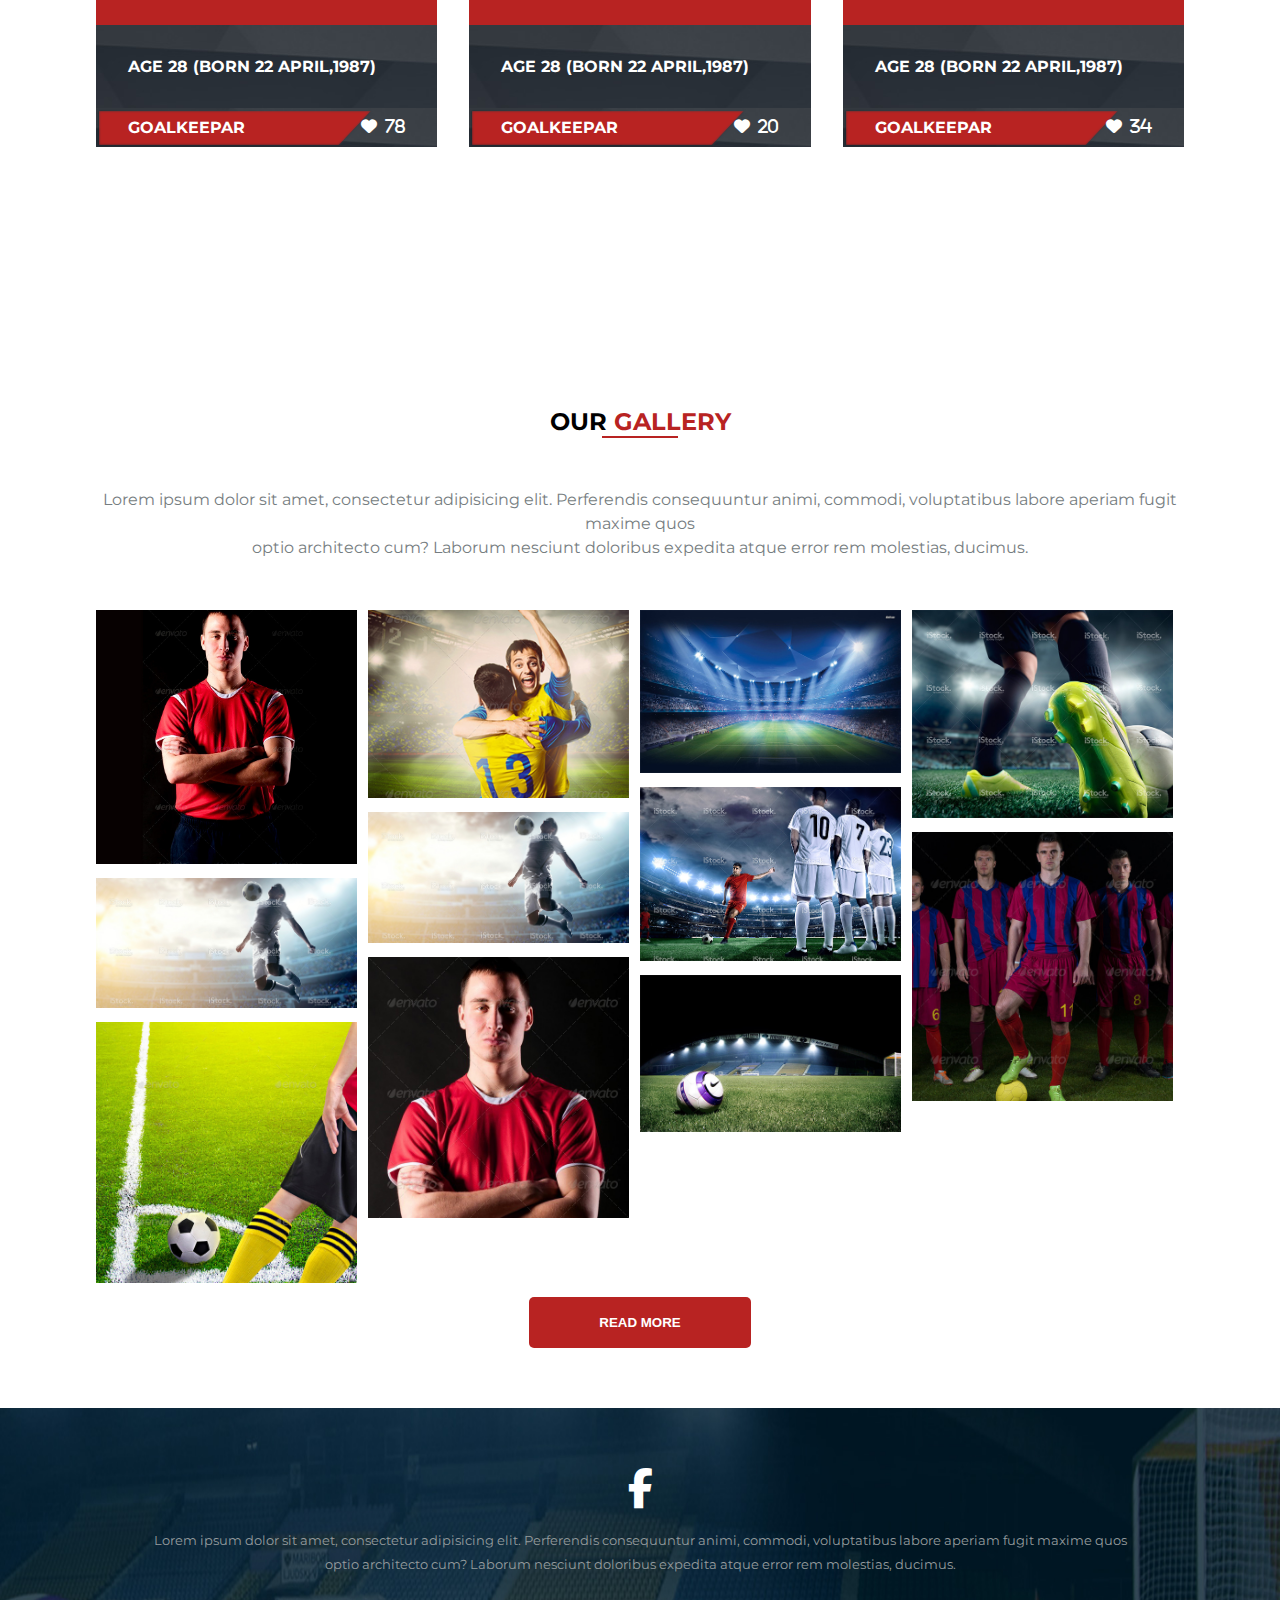
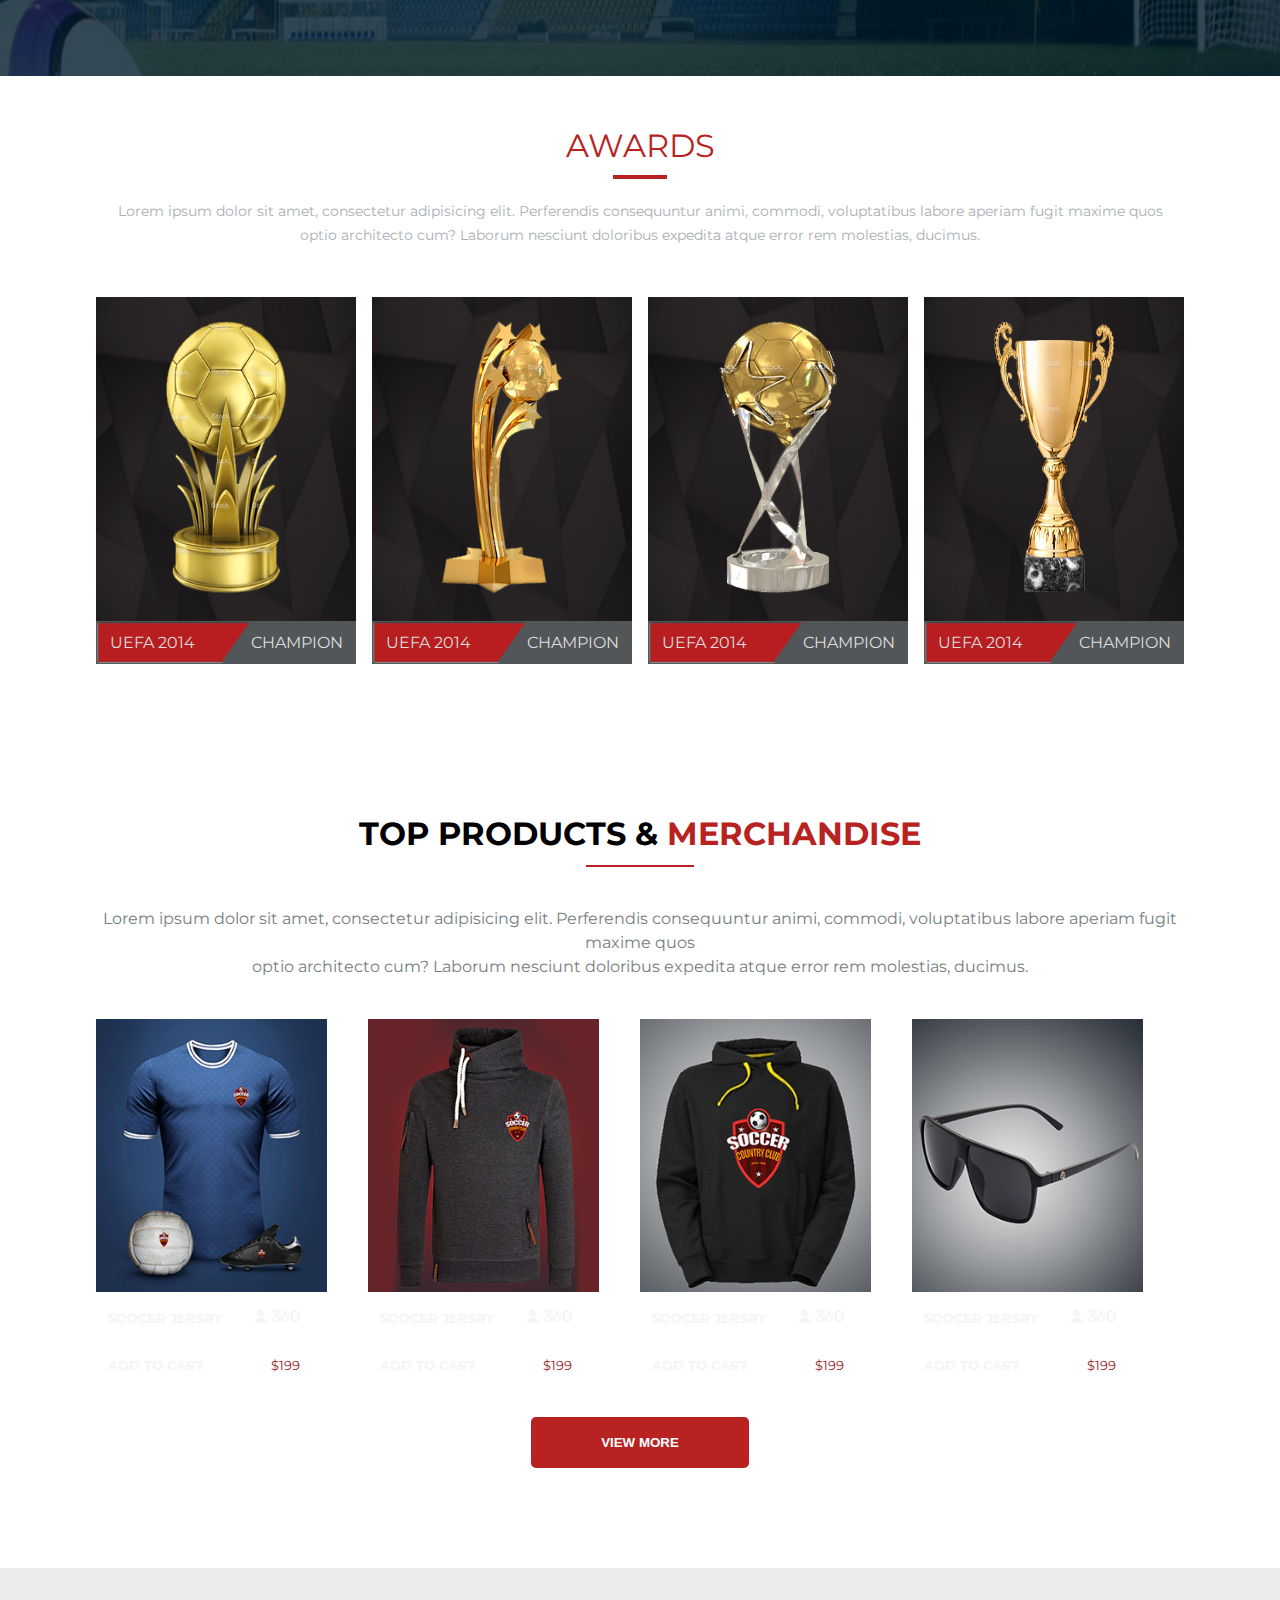
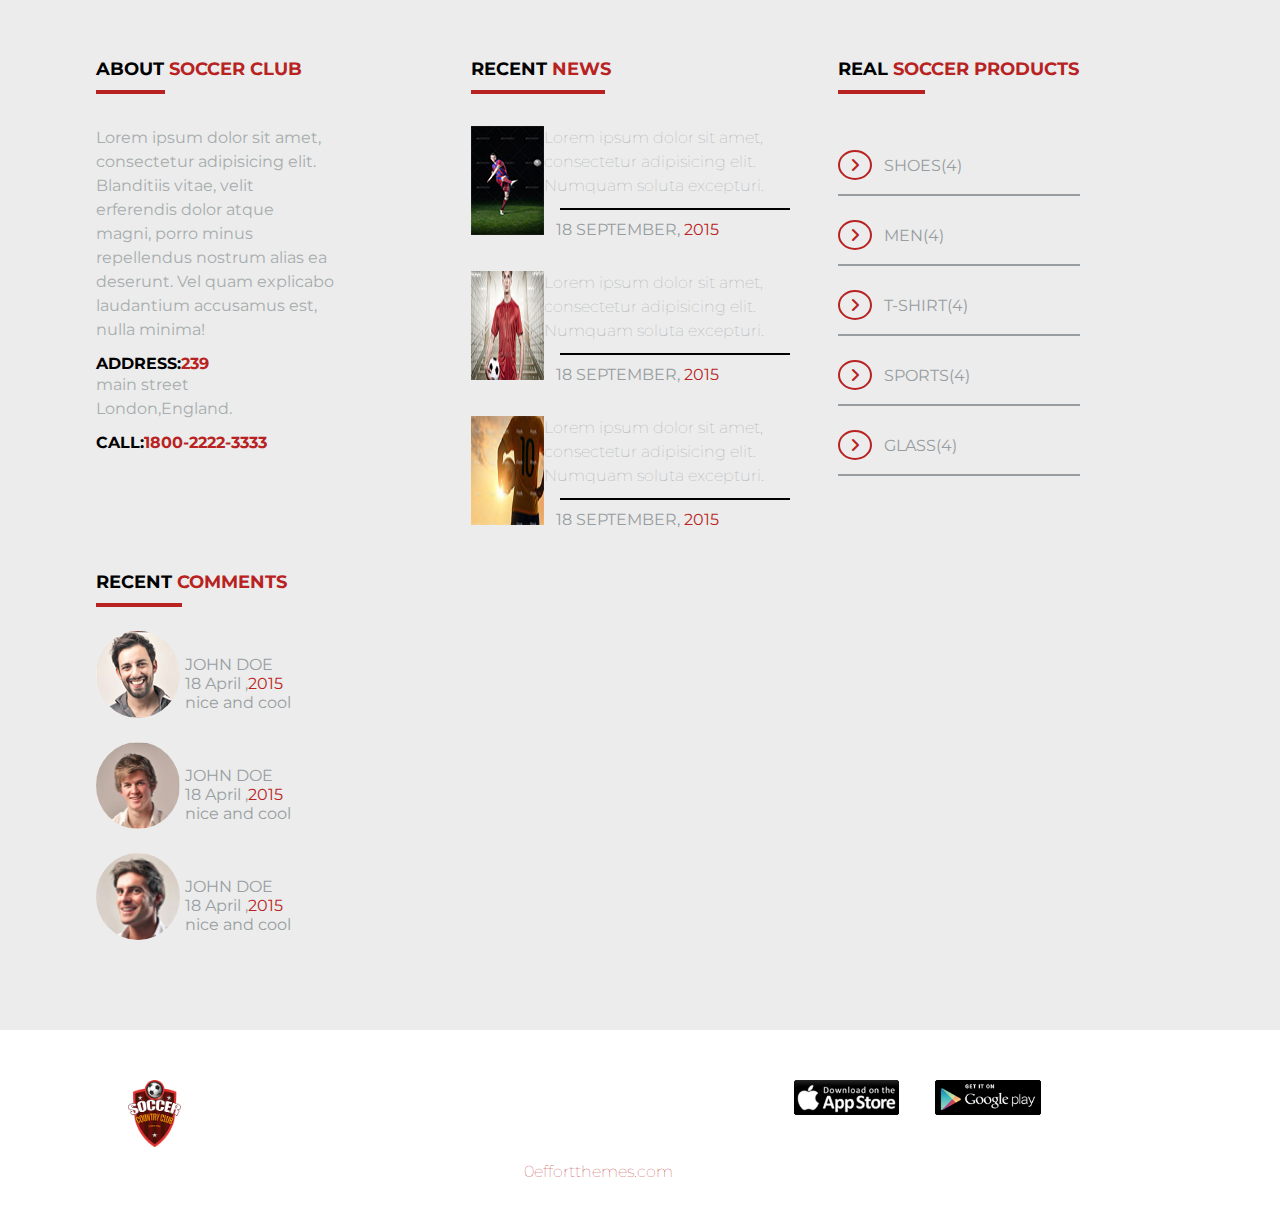
==== commit f7dd6625: "Update and rename soocer.html to index.html" ====
--- a/index.html
+++ b/index.html
@@ -136,8 +136,8 @@
 				
 				
 
-					<img src="image/rek.png" class="resultboard_two">
-					<img src="image/rekk.png" class="resultlogo_left">
+					<img src="image/resultboard_two.png" class="resultboard_two">
+					<img src="image/resultlogo.png" class="resultlogo_left">
 					<img src="image/resultlogo.png" class="resultlogo_right">
 					<img src="image/logo01.png" class="logo_one">
 					<img src="image/logo02.png" class="logo_two">
